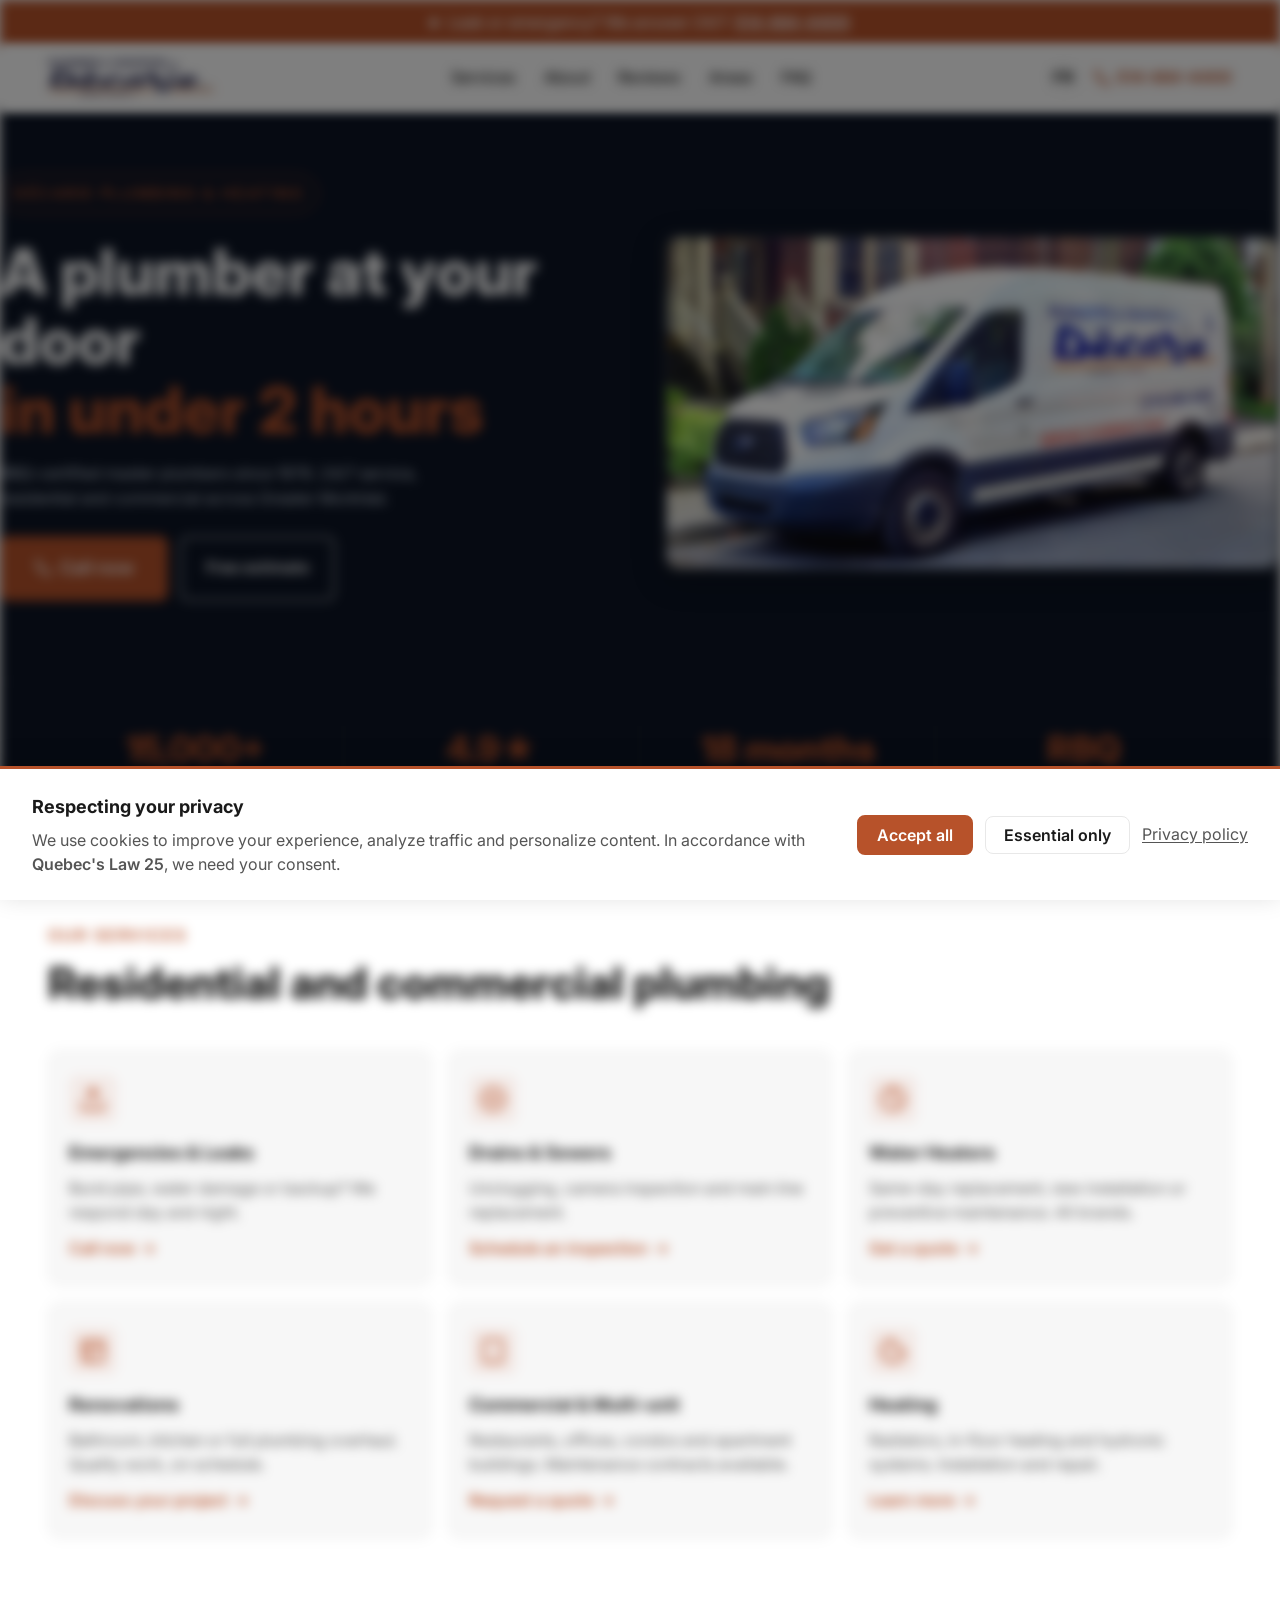
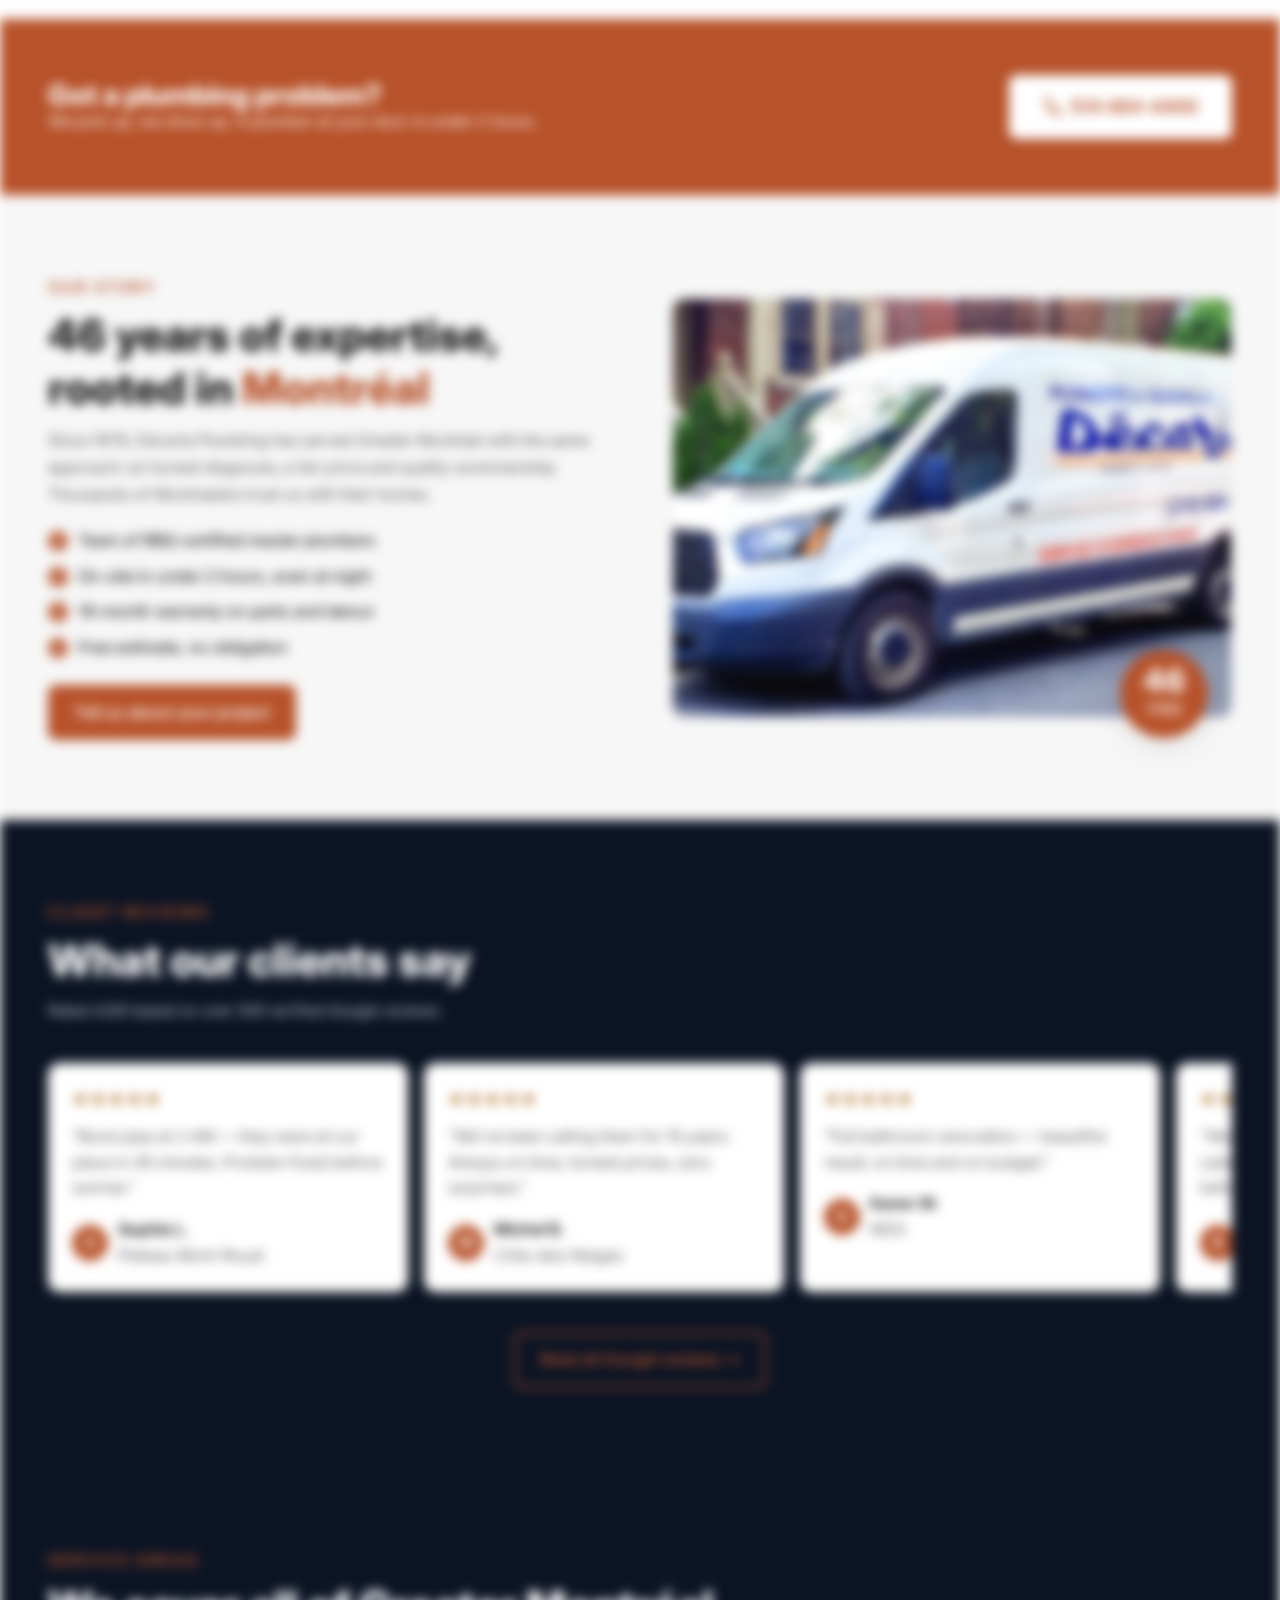
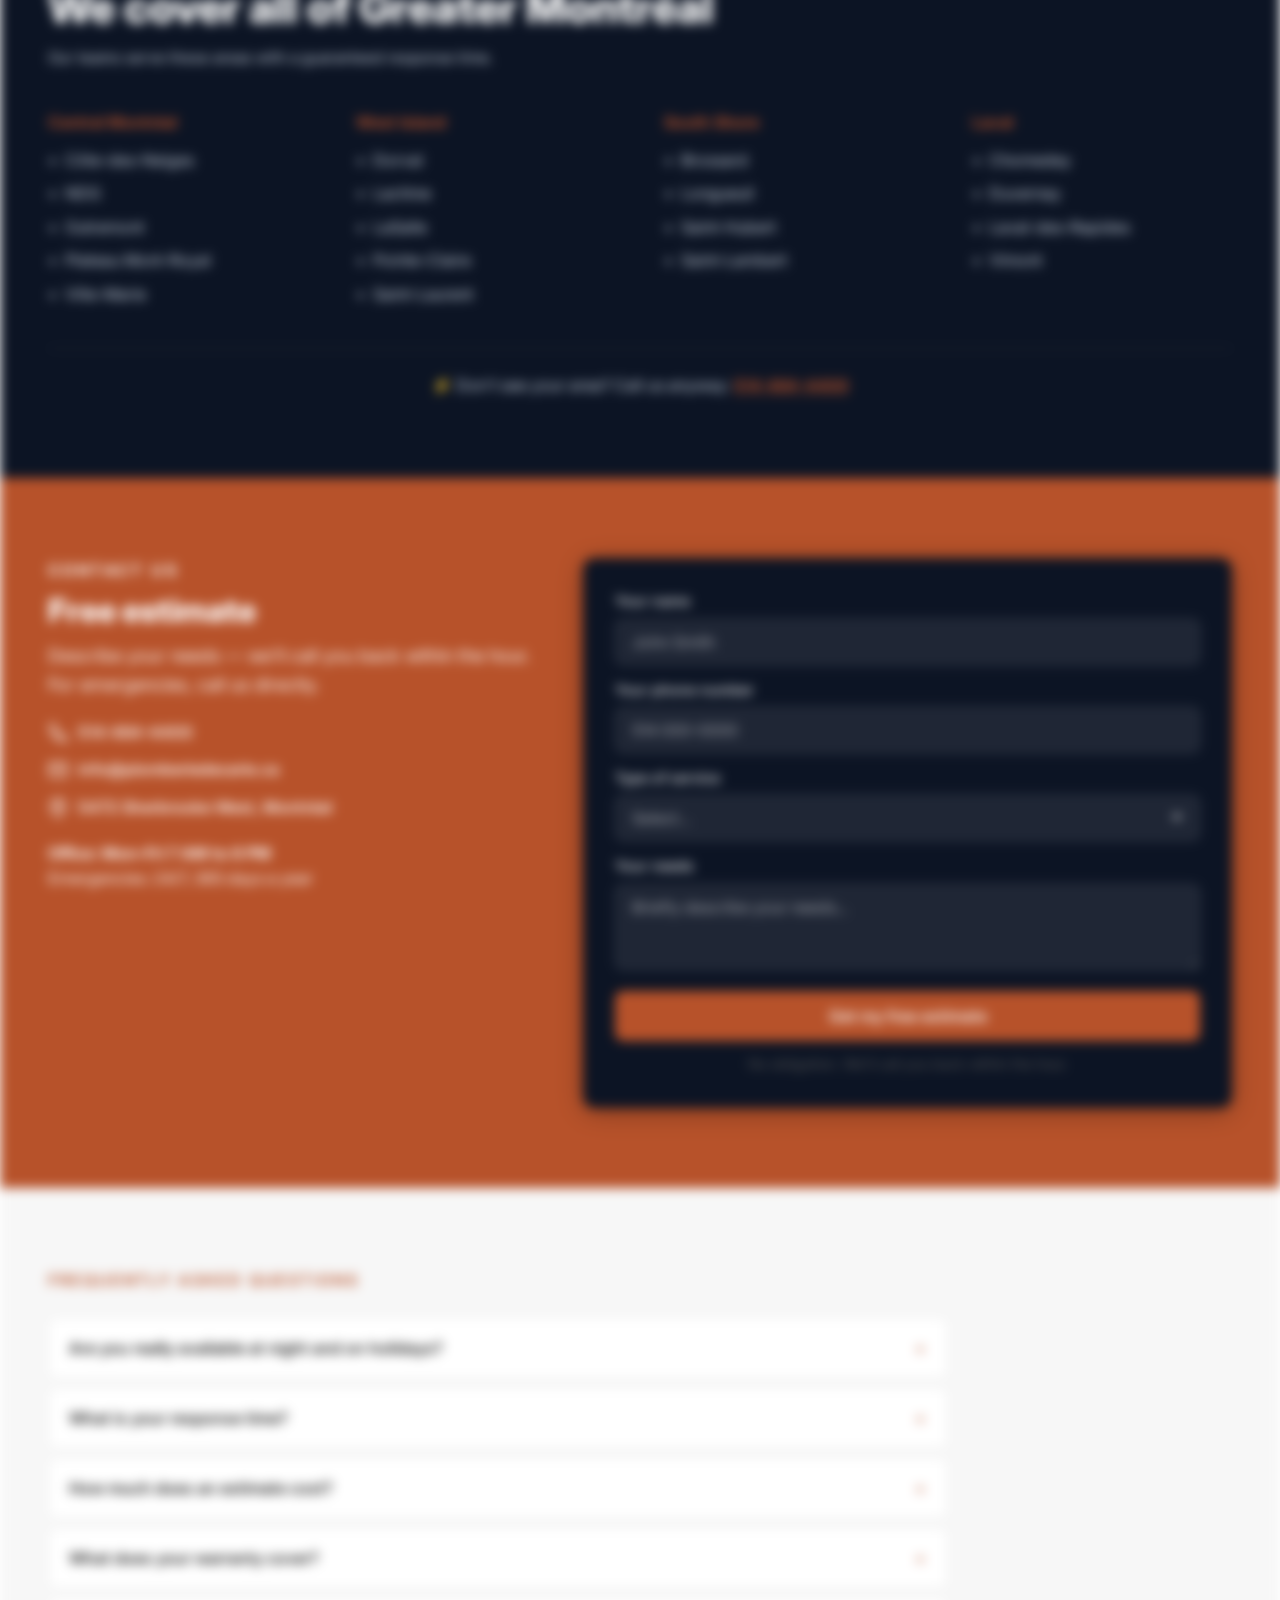
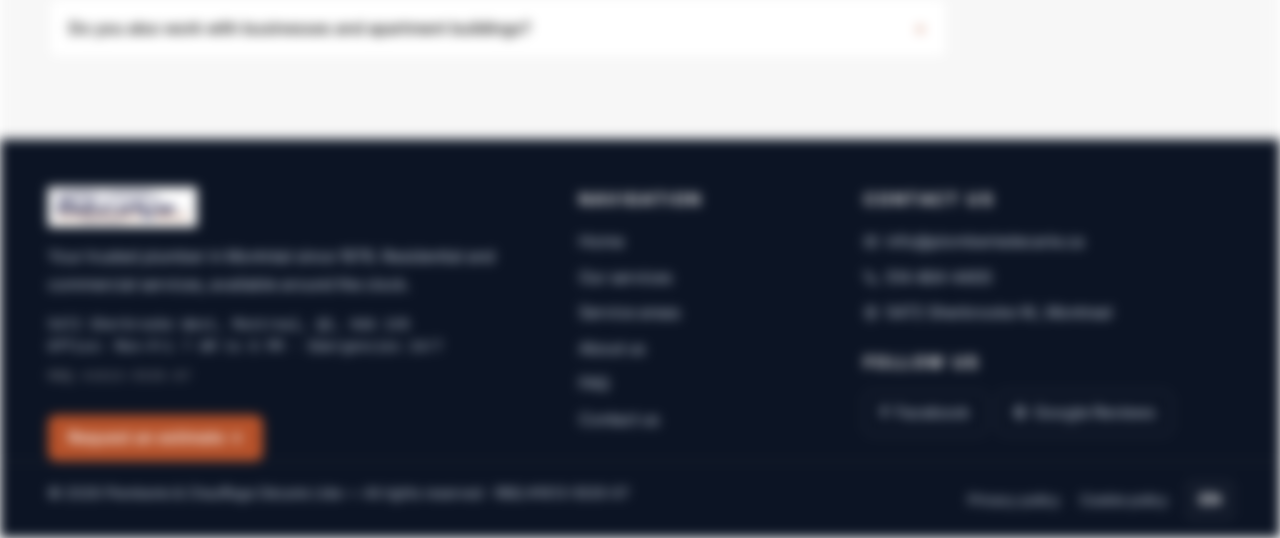
==== index-en.html @ 92efac82 "Initial commit — Plomberie Décarie landing page Co-Authored-By: Claude Opus 4.6 <noreply@anthropic.c" ====
<!DOCTYPE html>
<html lang="en">
<head>
  <meta charset="UTF-8">
  <meta name="viewport" content="width=device-width, initial-scale=1.0">
  <title>Décarie Plumbing & Heating | Montréal — 24/7</title>
  <meta name="description" content="Décarie Plumbing — RBQ-certified master plumbers in Montréal since 1978. 24/7 emergencies, on-site in under 2 hours. Residential and commercial. 514 484-4400.">
  <link rel="preconnect" href="https://fonts.googleapis.com">
  <link rel="preconnect" href="https://fonts.gstatic.com" crossorigin>
  <link href="https://fonts.googleapis.com/css2?family=Inter:wght@400;500;600;700;800&display=swap" rel="stylesheet">
  <link rel="stylesheet" href="styles.css">
</head>
<body>

  <!-- Urgency Bar -->
  <div class="urgency-bar">
    <div class="urgency-bar__inner">
      <span class="urgency-bar__pulse"></span>
      <p>Leak or emergency? We answer 24/7. <a href="tel:5144844400">514 484-4400</a></p>
    </div>
  </div>

  <!-- Navigation -->
  <nav class="nav" id="nav">
    <div class="container nav__inner">
      <a href="#" class="nav__logo">
        <img src="logo.png" alt="Décarie Plumbing & Heating" class="nav__logo-img">
      </a>
      <button class="nav__toggle" id="nav-toggle" aria-label="Open menu" aria-expanded="false">
        <span></span><span></span><span></span>
      </button>
      <ul class="nav__menu" id="nav-menu">
        <li><a href="#services">Services</a></li>
        <li><a href="#about">About</a></li>
        <li><a href="#reviews">Reviews</a></li>
        <li><a href="#areas">Areas</a></li>
        <li><a href="#faq">FAQ</a></li>
        <li class="nav__menu-lang"><a href="index.html">Français</a></li>
      </ul>
      <div class="nav__overlay" id="nav-overlay"></div>
      <div class="nav__actions">
        <a href="index.html" class="nav__lang-btn">FR</a>
        <a href="tel:5144844400" class="nav__phone">
          <svg aria-hidden="true" width="18" height="18" viewBox="0 0 24 24" fill="none" stroke="currentColor" stroke-width="2" stroke-linecap="round" stroke-linejoin="round"><path d="M22 16.92v3a2 2 0 0 1-2.18 2 19.79 19.79 0 0 1-8.63-3.07 19.5 19.5 0 0 1-6-6 19.79 19.79 0 0 1-3.07-8.67A2 2 0 0 1 4.11 2h3a2 2 0 0 1 2 1.72c.127.96.361 1.903.7 2.81a2 2 0 0 1-.45 2.11L8.09 9.91a16 16 0 0 0 6 6l1.27-1.27a2 2 0 0 1 2.11-.45c.907.339 1.85.573 2.81.7A2 2 0 0 1 22 16.92z"/></svg>
          <span>514 484-4400</span>
        </a>
      </div>
    </div>
  </nav>

  <main>

    <!-- Hero -->
    <header class="hero">
      <div class="container hero__inner">
        <div class="hero__content">
          <span class="hero__badge">Décarie Plumbing &amp; Heating</span>
          <h1 class="hero__title">
            A plumber at your door<br>
            <span class="hero__title-accent">in under 2&nbsp;hours</span>
          </h1>
          <p class="hero__text">RBQ-certified master plumbers since 1978. 24/7 service, residential and commercial across Greater Montréal.</p>
          <div class="hero__actions">
            <a href="tel:5144844400" class="btn btn--primary btn--lg">
              <svg aria-hidden="true" width="18" height="18" viewBox="0 0 24 24" fill="none" stroke="currentColor" stroke-width="2" stroke-linecap="round" stroke-linejoin="round"><path d="M22 16.92v3a2 2 0 0 1-2.18 2 19.79 19.79 0 0 1-8.63-3.07 19.5 19.5 0 0 1-6-6 19.79 19.79 0 0 1-3.07-8.67A2 2 0 0 1 4.11 2h3a2 2 0 0 1 2 1.72c.127.96.361 1.903.7 2.81a2 2 0 0 1-.45 2.11L8.09 9.91a16 16 0 0 0 6 6l1.27-1.27a2 2 0 0 1 2.11-.45c.907.339 1.85.573 2.81.7A2 2 0 0 1 22 16.92z"/></svg>
              Call now
            </a>
            <a href="#contact" class="btn btn--outline-dark">Free estimate</a>
          </div>
        </div>
        <div class="hero__truck">
          <img src="truck.jpg" alt="Décarie Plumbing truck" loading="eager">
        </div>
      </div>
    </header>

    <!-- Trust Bar -->
    <section class="trust-bar">
      <div class="container trust-bar__inner">
        <div class="trust-bar__item">
          <div>
            <strong>15,000+</strong>
            <span>Jobs completed</span>
          </div>
        </div>
        <div class="trust-bar__item">
          <div>
            <strong>4.9★</strong>
            <span>On Google (500+ reviews)</span>
          </div>
        </div>
        <div class="trust-bar__item">
          <div>
            <strong>18 months</strong>
            <span>Parts & labour warranty</span>
          </div>
        </div>
        <div class="trust-bar__item">
          <div>
            <strong>RBQ</strong>
            <span>Licence #1613-5535-07</span>
          </div>
        </div>
      </div>
    </section>

    <!-- Services -->
    <section class="services" id="services">
      <div class="container">
        <div class="section-header">
          <span class="section-label">Our services</span>
          <h2 class="section-title">Residential and commercial plumbing</h2>
        </div>
        <div class="services__grid">
          <article class="service-card">
            <div class="service-card__icon">
              <svg aria-hidden="true" width="28" height="28" viewBox="0 0 24 24" fill="none" stroke="currentColor" stroke-width="2" stroke-linecap="round" stroke-linejoin="round"><path d="M21 15v4a2 2 0 0 1-2 2H5a2 2 0 0 1-2-2v-4"/><polyline points="17 8 12 3 7 8"/><line x1="12" y1="3" x2="12" y2="15"/></svg>
            </div>
            <h3 class="service-card__title">Emergencies & Leaks</h3>
            <p class="service-card__text">Burst pipe, water damage or backup? We respond day and night.</p>
            <a href="tel:5144844400" class="service-card__link">Call now</a>
          </article>
          <article class="service-card">
            <div class="service-card__icon">
              <svg aria-hidden="true" width="28" height="28" viewBox="0 0 24 24" fill="none" stroke="currentColor" stroke-width="2" stroke-linecap="round" stroke-linejoin="round"><circle cx="12" cy="12" r="10"/><line x1="12" y1="8" x2="12" y2="16"/><line x1="8" y1="12" x2="16" y2="12"/></svg>
            </div>
            <h3 class="service-card__title">Drains & Sewers</h3>
            <p class="service-card__text">Unclogging, camera inspection and main line replacement.</p>
            <a href="#contact" class="service-card__link">Schedule an inspection</a>
          </article>
          <article class="service-card">
            <div class="service-card__icon">
              <svg aria-hidden="true" width="28" height="28" viewBox="0 0 24 24" fill="none" stroke="currentColor" stroke-width="2" stroke-linecap="round" stroke-linejoin="round"><path d="M12 2v10l4.24 4.24"/><circle cx="12" cy="12" r="10"/></svg>
            </div>
            <h3 class="service-card__title">Water Heaters</h3>
            <p class="service-card__text">Same-day replacement, new installation or preventive maintenance. All brands.</p>
            <a href="#contact" class="service-card__link">Get a quote</a>
          </article>
          <article class="service-card">
            <div class="service-card__icon">
              <svg aria-hidden="true" width="28" height="28" viewBox="0 0 24 24" fill="none" stroke="currentColor" stroke-width="2" stroke-linecap="round" stroke-linejoin="round"><rect x="3" y="3" width="18" height="18" rx="2" ry="2"/><line x1="3" y1="9" x2="21" y2="9"/><line x1="9" y1="21" x2="9" y2="9"/></svg>
            </div>
            <h3 class="service-card__title">Renovations</h3>
            <p class="service-card__text">Bathroom, kitchen or full plumbing overhaul. Quality work, on schedule.</p>
            <a href="#contact" class="service-card__link">Discuss your project</a>
          </article>
          <article class="service-card">
            <div class="service-card__icon">
              <svg aria-hidden="true" width="28" height="28" viewBox="0 0 24 24" fill="none" stroke="currentColor" stroke-width="2" stroke-linecap="round" stroke-linejoin="round"><rect x="4" y="2" width="16" height="20" rx="2" ry="2"/><line x1="12" y1="18" x2="12.01" y2="18"/></svg>
            </div>
            <h3 class="service-card__title">Commercial & Multi-unit</h3>
            <p class="service-card__text">Restaurants, offices, condos and apartment buildings. Maintenance contracts available.</p>
            <a href="#contact" class="service-card__link">Request a quote</a>
          </article>
          <article class="service-card">
            <div class="service-card__icon">
              <svg aria-hidden="true" width="28" height="28" viewBox="0 0 24 24" fill="none" stroke="currentColor" stroke-width="2" stroke-linecap="round" stroke-linejoin="round"><path d="M12 2a10 10 0 1 0 10 10 4 4 0 0 1-5-5 4 4 0 0 1-5-5"/><path d="M8.5 8.5v.01"/><path d="M16 15.5v.01"/><path d="M12 12v.01"/><path d="M11 17v.01"/><path d="M7 14v.01"/></svg>
            </div>
            <h3 class="service-card__title">Heating</h3>
            <p class="service-card__text">Radiators, in-floor heating and hydronic systems. Installation and repair.</p>
            <a href="#contact" class="service-card__link">Learn more</a>
          </article>
        </div>
      </div>
    </section>

    <!-- CTA Band -->
    <section class="cta-band">
      <div class="container cta-band__inner">
        <div class="cta-band__content">
          <h2 class="cta-band__title">Got a plumbing problem?</h2>
          <p class="cta-band__text">We pick up, we show up. A plumber at your door in under 2&nbsp;hours.</p>
        </div>
        <a href="tel:5144844400" class="btn btn--white btn--lg">
          <svg aria-hidden="true" width="20" height="20" viewBox="0 0 24 24" fill="none" stroke="currentColor" stroke-width="2" stroke-linecap="round" stroke-linejoin="round"><path d="M22 16.92v3a2 2 0 0 1-2.18 2 19.79 19.79 0 0 1-8.63-3.07 19.5 19.5 0 0 1-6-6 19.79 19.79 0 0 1-3.07-8.67A2 2 0 0 1 4.11 2h3a2 2 0 0 1 2 1.72c.127.96.361 1.903.7 2.81a2 2 0 0 1-.45 2.11L8.09 9.91a16 16 0 0 0 6 6l1.27-1.27a2 2 0 0 1 2.11-.45c.907.339 1.85.573 2.81.7A2 2 0 0 1 22 16.92z"/></svg>
          514 484-4400
        </a>
      </div>
    </section>

    <!-- About -->
    <section class="about" id="about">
      <div class="container about__inner">
        <div class="about__content">
          <span class="section-label">Our story</span>
          <h2 class="section-title about__title">46 years of expertise,<br>rooted in <span class="text-accent">Montréal</span></h2>
          <p>Since 1978, Décarie Plumbing has served Greater Montréal with the same approach: an honest diagnosis, a fair price and quality workmanship. Thousands of Montrealers trust us with their homes.</p>
          <ul class="about__list">
            <li>Team of RBQ-certified master plumbers</li>
            <li>On-site in under 2&nbsp;hours, even at night</li>
            <li>18-month warranty on parts and labour</li>
            <li>Free estimate, no obligation</li>
          </ul>
          <a href="#contact" class="btn btn--primary">Tell us about your project</a>
        </div>
        <div class="about__image">
          <img src="truck.jpg" alt="Décarie Plumbing team on the job" class="about__photo" loading="lazy">
          <div class="about__experience-badge">
            <span class="about__experience-number">46</span>
            <span class="about__experience-text">yrs</span>
          </div>
        </div>
      </div>
    </section>

    <!-- Testimonials -->
    <section class="testimonials" id="reviews">
      <div class="container">
        <div class="section-header">
          <span class="section-label">Client reviews</span>
          <h2 class="section-title">What our clients say</h2>
          <p class="section-subtitle">Rated 4.9/5 based on over 500 verified Google reviews.</p>
        </div>
        <div class="testimonials__track">
          <article class="testimonial-card">
            <div class="testimonial-card__stars" aria-label="5 stars">★★★★★</div>
            <p class="testimonial-card__text">"Burst pipe at 2 AM — they were at our place in 45 minutes. Problem fixed before sunrise."</p>
            <div class="testimonial-card__author">
              <div class="testimonial-card__avatar">S</div>
              <div>
                <strong>Sophie L.</strong>
                <span>Plateau Mont-Royal</span>
              </div>
            </div>
          </article>
          <article class="testimonial-card">
            <div class="testimonial-card__stars" aria-label="5 stars">★★★★★</div>
            <p class="testimonial-card__text">"We've been calling them for 15 years. Always on time, honest prices, zero surprises."</p>
            <div class="testimonial-card__author">
              <div class="testimonial-card__avatar">M</div>
              <div>
                <strong>Michel B.</strong>
                <span>Côte-des-Neiges</span>
              </div>
            </div>
          </article>
          <article class="testimonial-card">
            <div class="testimonial-card__stars" aria-label="5 stars">★★★★★</div>
            <p class="testimonial-card__text">"Full bathroom renovation — beautiful result, on time and on budget."</p>
            <div class="testimonial-card__author">
              <div class="testimonial-card__avatar">K</div>
              <div>
                <strong>Karen W.</strong>
                <span>NDG</span>
              </div>
            </div>
          </article>
          <article class="testimonial-card">
            <div class="testimonial-card__stars" aria-label="5 stars">★★★★★</div>
            <p class="testimonial-card__text">"Water heater replaced the same day I called. The technician even cleaned up before leaving."</p>
            <div class="testimonial-card__author">
              <div class="testimonial-card__avatar">R</div>
              <div>
                <strong>Robert T.</strong>
                <span>Outremont</span>
              </div>
            </div>
          </article>
        </div>
        <div class="testimonials__cta">
          <a href="https://g.page/r/decarie-plomberie/review" class="btn btn--outline-accent" target="_blank" rel="noopener">Read all Google reviews →</a>
        </div>
      </div>
    </section>

    <!-- Service Areas -->
    <section class="service-areas" id="areas">
      <div class="container">
        <div class="section-header">
          <span class="section-label">Service areas</span>
          <h2 class="section-title">We cover all of Greater Montréal</h2>
          <p class="section-subtitle">Our teams serve these areas with a guaranteed response time.</p>
        </div>
        <div class="service-areas__columns">
          <div class="service-areas__col">
            <h4 class="service-areas__col-title">Central Montréal</h4>
            <ul>
              <li>Côte-des-Neiges</li>
              <li>NDG</li>
              <li>Outremont</li>
              <li>Plateau Mont-Royal</li>
              <li>Ville-Marie</li>
            </ul>
          </div>
          <div class="service-areas__col">
            <h4 class="service-areas__col-title">West Island</h4>
            <ul>
              <li>Dorval</li>
              <li>Lachine</li>
              <li>LaSalle</li>
              <li>Pointe-Claire</li>
              <li>Saint-Laurent</li>
            </ul>
          </div>
          <div class="service-areas__col">
            <h4 class="service-areas__col-title">South Shore</h4>
            <ul>
              <li>Brossard</li>
              <li>Longueuil</li>
              <li>Saint-Hubert</li>
              <li>Saint-Lambert</li>
            </ul>
          </div>
          <div class="service-areas__col">
            <h4 class="service-areas__col-title">Laval</h4>
            <ul>
              <li>Chomedey</li>
              <li>Duvernay</li>
              <li>Laval-des-Rapides</li>
              <li>Vimont</li>
            </ul>
          </div>
        </div>
        <p class="service-areas__note">
          ⚡ Don't see your area? Call us anyway: <a href="tel:5144844400">514 484-4400</a>
        </p>
      </div>
    </section>

    <!-- Contact -->
    <section class="contact" id="contact">
      <div class="container contact__inner">
        <div class="contact__info">
          <span class="section-label">Contact us</span>
          <h2 class="section-title">Free estimate</h2>
          <p>Describe your needs — we'll call you back within the hour. For emergencies, call us directly.</p>
          <div class="contact__details">
            <a href="tel:5144844400" class="contact__detail">
              <svg aria-hidden="true" width="20" height="20" viewBox="0 0 24 24" fill="none" stroke="currentColor" stroke-width="2" stroke-linecap="round" stroke-linejoin="round"><path d="M22 16.92v3a2 2 0 0 1-2.18 2 19.79 19.79 0 0 1-8.63-3.07 19.5 19.5 0 0 1-6-6 19.79 19.79 0 0 1-3.07-8.67A2 2 0 0 1 4.11 2h3a2 2 0 0 1 2 1.72c.127.96.361 1.903.7 2.81a2 2 0 0 1-.45 2.11L8.09 9.91a16 16 0 0 0 6 6l1.27-1.27a2 2 0 0 1 2.11-.45c.907.339 1.85.573 2.81.7A2 2 0 0 1 22 16.92z"/></svg>
              <span>514 484-4400</span>
            </a>
            <a href="mailto:info@plomberiedecarie.ca" class="contact__detail">
              <svg aria-hidden="true" width="20" height="20" viewBox="0 0 24 24" fill="none" stroke="currentColor" stroke-width="2" stroke-linecap="round" stroke-linejoin="round"><path d="M4 4h16c1.1 0 2 .9 2 2v12c0 1.1-.9 2-2 2H4c-1.1 0-2-.9-2-2V6c0-1.1.9-2 2-2z"/><polyline points="22,6 12,13 2,6"/></svg>
              <span>info@plomberiedecarie.ca</span>
            </a>
            <div class="contact__detail">
              <svg aria-hidden="true" width="20" height="20" viewBox="0 0 24 24" fill="none" stroke="currentColor" stroke-width="2" stroke-linecap="round" stroke-linejoin="round"><path d="M21 10c0 7-9 13-9 13s-9-6-9-13a9 9 0 0 1 18 0z"/><circle cx="12" cy="10" r="3"/></svg>
              <span>5472 Sherbrooke West, Montréal</span>
            </div>
          </div>
          <div class="contact__hours">
            <strong>Office: Mon–Fri 7 AM to 6 PM</strong>
            <span>Emergencies: 24/7, 365 days a year</span>
          </div>
        </div>
        <form class="contact__form" id="contact-form" action="https://formspree.io/f/YOUR_FORM_ID" method="POST">
          <div class="form-group">
            <label for="name" class="form-label">Your name</label>
            <input type="text" id="name" name="name" required placeholder="John Smith">
          </div>
          <div class="form-group">
            <label for="phone" class="form-label">Your phone number</label>
            <input type="tel" id="phone" name="phone" required placeholder="514 000-0000">
          </div>
          <div class="form-group">
            <label for="service-type" class="form-label">Type of service</label>
            <select id="service-type" name="service-type" required>
              <option value="">Select…</option>
              <option value="urgence">Emergency / Leak</option>
              <option value="drain">Drains & Sewers</option>
              <option value="chauffe-eau">Water heater</option>
              <option value="renovation">Renovation</option>
              <option value="commercial">Commercial</option>
              <option value="chauffage">Heating</option>
              <option value="autre">Other</option>
            </select>
          </div>
          <div class="form-group">
            <label for="message" class="form-label">Your needs</label>
            <textarea id="message" name="message" rows="3" placeholder="Briefly describe your needs..."></textarea>
          </div>
          <button type="submit" class="btn btn--primary btn--full">Get my free estimate</button>
          <p class="form-note">No obligation. We'll call you back within the hour.</p>
        </form>
      </div>
    </section>

    <!-- FAQ -->
    <section class="faq" id="faq">
      <div class="container">
        <span class="section-label">Frequently asked questions</span>
        <div class="faq__list">
          <div class="faq__item">
            <button class="faq__q" aria-expanded="false" aria-controls="faq-1">
              <span>Are you really available at night and on holidays?</span>
              <span class="faq__icon" aria-hidden="true">+</span>
            </button>
            <div class="faq__a" id="faq-1" role="region">
              <p>Yes. An on-call plumber answers at <a href="tel:5144844400">514 484-4400</a> at all times — 24/7, including Christmas and New Year's Day.</p>
            </div>
          </div>
          <div class="faq__item">
            <button class="faq__q" aria-expanded="false" aria-controls="faq-2">
              <span>What is your response time?</span>
              <span class="faq__icon" aria-hidden="true">+</span>
            </button>
            <div class="faq__a" id="faq-2" role="region">
              <p>Under 2&nbsp;hours on average across Greater Montréal. In emergencies, our nearest teams are dispatched immediately.</p>
            </div>
          </div>
          <div class="faq__item">
            <button class="faq__q" aria-expanded="false" aria-controls="faq-3">
              <span>How much does an estimate cost?</span>
              <span class="faq__icon" aria-hidden="true">+</span>
            </button>
            <div class="faq__a" id="faq-3" role="region">
              <p>Nothing at all. Our estimates are free and come with no obligation, for both residential and commercial projects.</p>
            </div>
          </div>
          <div class="faq__item">
            <button class="faq__q" aria-expanded="false" aria-controls="faq-4">
              <span>What does your warranty cover?</span>
              <span class="faq__icon" aria-hidden="true">+</span>
            </button>
            <div class="faq__a" id="faq-4" role="region">
              <p>All our work is covered by an 18-month warranty on parts and labour. If an issue comes up, we come back and fix it at no charge.</p>
            </div>
          </div>
          <div class="faq__item">
            <button class="faq__q" aria-expanded="false" aria-controls="faq-5">
              <span>Do you also work with businesses and apartment buildings?</span>
              <span class="faq__icon" aria-hidden="true">+</span>
            </button>
            <div class="faq__a" id="faq-5" role="region">
              <p>Absolutely. Restaurants, offices, condos, apartment buildings — we also offer preventive maintenance contracts.</p>
            </div>
          </div>
        </div>
      </div>
    </section>

  </main>

  <!-- Footer -->
  <footer class="footer">
    <div class="container footer__inner">
      <div class="footer__brand">
        <img src="logo.png" alt="Décarie Plumbing" class="footer__logo-img">
        <p>Your trusted plumber in Montréal since 1978. Residential and commercial services, available around the clock.</p>
        <div class="footer__addr">
          5472 Sherbrooke West, Montreal, QC, H4A 1V9<br>
          Office: Mon–Fri 7 AM to 6 PM · Emergencies 24/7
        </div>
        <span class="footer__rbq">RBQ #1613-5535-07</span>
        <a href="#contact" class="btn btn--primary btn--sm footer__cta">Request an estimate →</a>
      </div>
      <div class="footer__links">
        <h4>Navigation</h4>
        <ul>
          <li><a href="#">Home</a></li>
          <li><a href="#services">Our services</a></li>
          <li><a href="#areas">Service areas</a></li>
          <li><a href="#about">About us</a></li>
          <li><a href="#faq">FAQ</a></li>
          <li><a href="#contact">Contact us</a></li>
        </ul>
      </div>
      <div class="footer__links footer__contact-col">
        <h4>Contact us</h4>
        <ul>
          <li>
            <svg aria-hidden="true" width="14" height="14" viewBox="0 0 16 16" fill="none"><path d="M2 3h12v10H2z" stroke="currentColor" stroke-width="1.2"/><path d="M2 3l6 6 6-6" stroke="currentColor" stroke-width="1.2"/></svg>
            <a href="mailto:info@plomberiedecarie.ca">info@plomberiedecarie.ca</a>
          </li>
          <li>
            <svg aria-hidden="true" width="14" height="14" viewBox="0 0 16 16" fill="none"><path d="M3 2h3l1.5 4-2 1.5a9 9 0 004 4L11 9.5l4 1.5v3a1 1 0 01-1 1C5.4 15 1 10.6 1 3a1 1 0 011-1z" stroke="currentColor" stroke-width="1.2"/></svg>
            <a href="tel:5144844400">514 484-4400</a>
          </li>
          <li>
            <svg aria-hidden="true" width="14" height="14" viewBox="0 0 16 16" fill="none"><circle cx="8" cy="7" r="3" stroke="currentColor" stroke-width="1.2"/><path d="M8 1C4.7 1 2 3.7 2 7c0 4.5 6 9 6 9s6-4.5 6-9c0-3.3-2.7-6-6-6z" stroke="currentColor" stroke-width="1.2"/></svg>
            <span>5472 Sherbrooke W., Montreal</span>
          </li>
        </ul>
        <h4 class="footer__follow-title">Follow us</h4>
        <div class="footer__social">
          <a href="https://facebook.com" target="_blank" rel="noopener" class="footer__soc-btn">
            <span>f</span> Facebook
          </a>
          <a href="https://google.com/maps" target="_blank" rel="noopener" class="footer__soc-btn">
            <span>G</span> Google Reviews
          </a>
        </div>
      </div>
    </div>
    <div class="footer__bottom">
      <div class="container">
        <p>&copy; 2026 Plomberie &amp; Chauffage Décarie Ltée — All rights reserved · RBQ #1613-5535-07</p>
        <div class="footer__legal">
          <a href="#">Privacy policy</a>
          <a href="#">Cookie policy</a>
          <span class="footer__lang-btn">EN</span>
        </div>
      </div>
    </div>
  </footer>

  <!-- Mobile Floating CTA -->
  <div class="mobile-cta" id="mobile-cta">
    <a href="tel:5144844400" class="btn btn--primary btn--full">
      <svg aria-hidden="true" width="18" height="18" viewBox="0 0 24 24" fill="none" stroke="currentColor" stroke-width="2" stroke-linecap="round" stroke-linejoin="round"><path d="M22 16.92v3a2 2 0 0 1-2.18 2 19.79 19.79 0 0 1-8.63-3.07 19.5 19.5 0 0 1-6-6 19.79 19.79 0 0 1-3.07-8.67A2 2 0 0 1 4.11 2h3a2 2 0 0 1 2 1.72c.127.96.361 1.903.7 2.81a2 2 0 0 1-.45 2.11L8.09 9.91a16 16 0 0 0 6 6l1.27-1.27a2 2 0 0 1 2.11-.45c.907.339 1.85.573 2.81.7A2 2 0 0 1 22 16.92z"/></svg>
      Call — 514 484-4400
    </a>
  </div>

  <!-- Law 25 — Cookie Consent -->
  <div class="consent-overlay" id="consent-overlay"></div>
  <div class="consent-banner" id="consent-banner">
    <div class="consent-banner__inner">
      <div class="consent-banner__text">
        <strong>Respecting your privacy</strong>
        <p>We use cookies to improve your experience, analyze traffic and personalize content. In accordance with <em>Quebec's Law 25</em>, we need your consent.</p>
      </div>
      <div class="consent-banner__actions">
        <button class="btn btn--primary btn--sm" id="consent-accept">Accept all</button>
        <button class="btn btn--outline btn--sm" id="consent-essential">Essential only</button>
        <a href="#" class="consent-banner__link">Privacy policy</a>
      </div>
    </div>
  </div>

  <script src="script.js"></script>
</body>
</html>
---- styles.css ----
/* ═══════════════════════════════════════════════════
   DÉCARIE PLOMBERIE — LIGHT MODE v2
   Mobile-first • 16px base • WCAG AA
   ═══════════════════════════════════════════════════ */

/* ── RESET ────────────────────────────────────────── */
*, *::before, *::after { margin: 0; padding: 0; box-sizing: border-box; }

:root {
  --bg: #FFFFFF;
  --bg-alt: #F7F7F7;
  --bg-dark: #0C1424;
  --bg-card: #FFFFFF;

  --text: #1A1A1A;
  --text-secondary: #555555;
  --text-on-dark: #FFFFFF;
  --text-muted-dark: #CBD5E1;

  --accent: #B7522A;
  --accent-hover: #9A4422;
  --accent-light: rgba(183, 82, 42, 0.08);
  --accent-glow: rgba(183, 82, 42, 0.25);

  --border: #E8E8E8;
  --border-dark: rgba(255,255,255,0.1);

  --radius: 8px;
  --radius-lg: 12px;

  --font: 'Inter', -apple-system, BlinkMacSystemFont, sans-serif;

  --shadow-sm: 0 1px 3px rgba(0,0,0,0.06);
  --shadow-md: 0 4px 16px rgba(0,0,0,0.08);
  --shadow-lg: 0 8px 32px rgba(0,0,0,0.1);
}

html { font-size: 16px; scroll-behavior: smooth; -webkit-text-size-adjust: 100%; }

body {
  font-family: var(--font);
  font-size: 1rem;
  line-height: 1.6;
  color: var(--text);
  background: var(--bg);
  -webkit-font-smoothing: antialiased;
}

img { max-width: 100%; height: auto; display: block; }
a { color: inherit; text-decoration: none; }
ul { list-style: none; }
button { cursor: pointer; border: none; background: none; font-family: inherit; }

/* ── CONTAINER ────────────────────────────────────── */
.container { width: 100%; max-width: 1400px; margin: 0 auto; padding: 0 1.25rem; }

/* ── TYPOGRAPHY ───────────────────────────────────── */
.section-label {
  display: block;
  font-size: 1rem;
  font-weight: 600;
  text-transform: uppercase;
  letter-spacing: 0.12em;
  color: var(--accent);
  margin-bottom: 0.5rem;
}

.section-title {
  font-size: 1.75rem;
  font-weight: 800;
  line-height: 1.2;
  margin-bottom: 0.75rem;
  color: var(--text);
}

.section-subtitle {
  font-size: 0.9375rem;
  color: var(--text-secondary);
  max-width: 540px;
}

.section-header { margin-bottom: 2.5rem; }
.section-header.--center { text-align: center; }
.section-header .section-subtitle { margin-top: 0.25rem; }

.text-accent { color: var(--accent); }

/* ── BUTTONS ──────────────────────────────────────── */
.btn {
  display: inline-flex;
  align-items: center;
  justify-content: center;
  gap: 0.5rem;
  font-family: var(--font);
  font-size: 1rem;
  font-weight: 600;
  padding: 0.8125rem 1.5rem;
  border-radius: var(--radius);
  border: 2px solid transparent;
  cursor: pointer;
  transition: all 0.2s ease;
  white-space: nowrap;
}

.btn--primary {
  background: var(--accent);
  color: #FFFFFF;
  border-color: var(--accent);
}
.btn--primary:hover {
  background: var(--accent-hover);
  border-color: var(--accent-hover);
  transform: translateY(-1px);
  box-shadow: 0 4px 12px var(--accent-glow);
}

.btn--outline-dark {
  background: transparent;
  color: var(--text-on-dark);
  border-color: rgba(255,255,255,0.6);
}
.btn--outline-dark:hover {
  background: rgba(255,255,255,0.1);
  border-color: rgba(255,255,255,0.85);
}

.btn--outline-accent {
  background: transparent;
  color: var(--accent);
  border-color: var(--accent);
}
.btn--outline-accent:hover {
  background: var(--accent-light);
}

.btn--white {
  background: #FFFFFF;
  color: var(--accent);
  border-color: #FFFFFF;
  font-weight: 700;
}
.btn--white:hover {
  background: #F0F0F0;
  transform: translateY(-1px);
}

.btn--sm { padding: 0.5rem 1.125rem; font-size: 1rem; }
.btn--lg { padding: 1rem 2rem; font-size: 1.125rem; }
.btn--full { width: 100%; }

/* ── URGENCY BAR ──────────────────────────────────── */
.urgency-bar {
  background: var(--accent);
  color: #FFFFFF;
  padding: 0.625rem 1rem;
  font-size: 1rem;
  font-weight: 500;
}

.urgency-bar__inner {
  max-width: 1200px;
  margin: 0 auto;
  display: flex;
  align-items: center;
  justify-content: center;
  gap: 0.625rem;
}

.urgency-bar__pulse {
  width: 8px;
  height: 8px;
  background: #FFFFFF;
  border-radius: 50%;
  animation: pulse 2s ease-in-out infinite;
  flex-shrink: 0;
}

@keyframes pulse {
  0%, 100% { opacity: 1; transform: scale(1); }
  50% { opacity: 0.5; transform: scale(1.3); }
}

.urgency-bar p { margin: 0; text-align: center; }
.urgency-bar a { font-weight: 700; text-decoration: underline; text-underline-offset: 2px; }
.urgency-bar a:hover { opacity: 0.85; }

/* ── NAVIGATION ───────────────────────────────────── */
.nav {
  position: sticky;
  top: 0;
  z-index: 100;
  background: var(--bg);
  border-bottom: none;
  padding: 0.75rem 0;
  transition: box-shadow 0.3s ease;
}

.nav--scrolled { box-shadow: var(--shadow-sm); }

.nav__inner {
  display: flex;
  align-items: center;
  justify-content: space-between;
}

.nav__actions {
  display: flex;
  align-items: center;
  gap: 0.75rem;
  order: 1;
}

.nav__toggle { order: 2; }

.nav__phone {
  display: inline-flex;
  align-items: center;
  gap: 0.375rem;
  font-size: 1rem;
  font-weight: 700;
  color: var(--accent);
  transition: opacity 0.2s;
}
.nav__phone span { display: none; }
.nav__phone:hover { opacity: 0.8; }

.nav__logo {
  display: flex;
  align-items: center;
  gap: 0.5rem;
}

.nav__logo-img {
  height: 40px;
  width: auto;
}

.nav__toggle {
  display: flex;
  flex-direction: column;
  gap: 5px;
  padding: 4px;
  z-index: 101;
}

.nav__toggle span {
  display: block;
  width: 22px;
  height: 2px;
  background: var(--text);
  border-radius: 2px;
  transition: all 0.3s ease;
}

.nav__toggle.active span:nth-child(1) { transform: rotate(45deg) translate(5px, 5px); }
.nav__toggle.active span:nth-child(2) { opacity: 0; }
.nav__toggle.active span:nth-child(3) { transform: rotate(-45deg) translate(5px, -5px); }

.nav__menu {
  position: fixed;
  top: 0;
  right: -100%;
  width: 80%;
  max-width: 320px;
  height: 100vh;
  height: 100dvh;
  background: var(--bg);
  padding: 5rem 1.5rem 2rem;
  display: flex;
  flex-direction: column;
  gap: 1.25rem;
  transition: right 0.3s ease;
  box-shadow: var(--shadow-lg);
  z-index: 100;
}

.nav__menu.active { right: 0; }

.nav__menu a {
  font-size: 1.125rem;
  font-weight: 500;
  color: var(--text);
  transition: color 0.2s;
}
.nav__menu a:hover { color: var(--accent); }

.nav__lang-btn {
  display: inline-flex;
  align-items: center;
  justify-content: center;
  width: 34px;
  height: 34px;
  border: 1.5px solid var(--border);
  border-radius: 50%;
  font-size: 1rem;
  font-weight: 700;
  letter-spacing: 0.04em;
  color: var(--text);
  transition: border-color 0.2s, color 0.2s;
}
.nav__lang-btn:hover { border-color: var(--accent); color: var(--accent); }

.nav__overlay {
  position: fixed;
  inset: 0;
  background: rgba(0,0,0,0.4);
  z-index: 99;
  opacity: 0;
  visibility: hidden;
  transition: opacity 0.3s, visibility 0.3s;
  pointer-events: none;
}
.nav__overlay.active { opacity: 1; visibility: visible; pointer-events: auto; }

.nav__menu-lang { display: block; margin-top: auto; }
.nav__menu-lang a { color: var(--text-secondary); font-size: 1rem; }

/* ── HERO ─────────────────────────────────────────── */
.hero {
  background: var(--bg-dark);
  color: var(--text-on-dark);
  overflow: hidden;
}

.hero__inner { padding: 2.5rem 0 2rem; }

.hero__badge {
  display: inline-block;
  font-size: 1rem;
  font-weight: 600;
  text-transform: uppercase;
  letter-spacing: 0.1em;
  color: var(--accent);
  border: 1px solid var(--accent);
  padding: 0.375rem 0.75rem;
  border-radius: 100px;
  margin-bottom: 1.5rem;
}

.hero__title {
  font-size: 2.5rem;
  font-weight: 800;
  line-height: 1.08;
  margin-bottom: 1rem;
}

.hero__title-accent {
  color: var(--accent);
  display: block;
}

.hero__text {
  font-size: 1rem;
  color: var(--text-muted-dark);
  max-width: 440px;
  margin-bottom: 1.5rem;
  line-height: 1.6;
}

.hero__actions {
  display: flex;
  flex-direction: column;
  gap: 0.75rem;
  margin-bottom: 2rem;
}

/* Hero truck image box */
.hero__truck {
  display: none;
}

.hero__truck img {
  width: 100%;
  height: 100%;
  object-fit: cover;
  border-radius: var(--radius-lg);
}

/* Hero stats */
.hero__stats {
  background: rgba(255,255,255,0.04);
  border-top: 1px solid var(--border-dark);
  padding: 1.25rem 0;
}

.hero__stats-inner {
  display: grid;
  grid-template-columns: repeat(2, 1fr);
  gap: 1rem;
  text-align: center;
}

.hero__stat-number {
  display: block;
  font-size: 1.5rem;
  font-weight: 800;
  color: var(--accent);
  line-height: 1.2;
}

.hero__stat-label {
  font-size: 1rem;
  color: var(--text-muted-dark);
  margin-top: 0.125rem;
}

/* ── TRUST BAR ────────────────────────────────────── */
.trust-bar {
  background: var(--bg-dark);
  padding: 2.5rem 0;
  color: var(--text-on-dark);
  border-top: 1px solid rgba(255,255,255,0.06);
}

.trust-bar__inner {
  display: grid;
  grid-template-columns: 1fr 1fr;
  gap: 2rem 1.5rem;
}

.trust-bar__item {
  display: flex;
  flex-direction: column;
  align-items: center;
  text-align: center;
  gap: 0;
}

.trust-bar__icon {
  display: none;
}

.trust-bar__item strong {
  display: block;
  font-size: 1.75rem;
  font-weight: 800;
  line-height: 1.1;
  color: var(--accent);
  margin-bottom: 0.25rem;
}

.trust-bar__item div span {
  display: block;
  font-size: 1rem;
  color: var(--text-muted-dark);
  line-height: 1.4;
  letter-spacing: 0.02em;
}

/* ── SERVICES ─────────────────────────────────────── */
.services {
  padding: 3.5rem 0;
  background: var(--bg);
}

.services__grid {
  display: grid;
  grid-template-columns: 1fr;
  gap: 1rem;
}

.service-card {
  background: var(--bg-alt);
  border-radius: var(--radius-lg);
  padding: 1.5rem 1.25rem;
  transition: transform 0.2s ease, box-shadow 0.2s ease;
  border: 1px solid var(--border);
}

.service-card:hover {
  transform: translateY(-2px);
  box-shadow: var(--shadow-md);
}

.service-card__icon {
  width: 48px;
  height: 48px;
  display: flex;
  align-items: center;
  justify-content: center;
  background: var(--accent-light);
  border-radius: var(--radius);
  color: var(--accent);
  margin-bottom: 1rem;
}

.service-card__title {
  font-size: 1.125rem;
  font-weight: 700;
  margin-bottom: 0.5rem;
}

.service-card__text {
  font-size: 1rem;
  color: var(--text-secondary);
  line-height: 1.5;
  margin-bottom: 0.75rem;
}

.service-card__link {
  font-size: 1rem;
  font-weight: 600;
  color: var(--accent);
  display: inline-flex;
  align-items: center;
  gap: 0.25rem;
}
.service-card__link::after { content: ' →'; margin-left: 0.125rem; }
.service-card__link:hover { text-decoration: underline; }

/* ── TOOLS BANNER ────────────────────────────────── */
.tools-banner {
  background: var(--bg-dark);
  padding: 2rem 0;
  text-align: center;
}

.tools-banner img {
  width: 100%;
  max-width: 900px;
  height: auto;
  margin: 0 auto;
  display: block;
}

@media (min-width: 1024px) {
  .tools-banner {
    padding: 3rem 0;
  }
}

/* ── FAQ PIPE DECOR ──────────────────────────────── */
.faq__inner {
  display: flex;
  gap: 2rem;
  align-items: flex-start;
}

.faq__content {
  flex: 1;
  min-width: 0;
}

.faq__decor-pipe {
  display: none;
}

@media (min-width: 1024px) {
  .faq__decor-pipe {
    display: block;
    flex-shrink: 0;
    width: 320px;
    align-self: center;
  }

  .faq__decor-pipe img {
    width: 100%;
    height: auto;
  }
}

@media (min-width: 1280px) {
  .faq__decor-pipe {
    width: 400px;
  }
}

/* ── CTA BAND ─────────────────────────────────────── */
.cta-band {
  background: var(--accent);
  padding: 2.5rem 0;
}

.cta-band__inner {
  display: flex;
  flex-direction: column;
  align-items: center;
  text-align: center;
  gap: 1.5rem;
}

.cta-band__title {
  font-size: 1.75rem;
  font-weight: 800;
  color: #FFFFFF;
  line-height: 1.2;
}

.cta-band__text {
  font-size: 1rem;
  color: #FFFFFF;
  margin-top: -0.25rem;
}

/* ── ABOUT ────────────────────────────────────────── */
.about {
  padding: 3.5rem 0;
  background: var(--bg-alt);
}

.about__inner {
  display: flex;
  flex-direction: column;
  gap: 2.5rem;
}

.about__title { color: var(--text); }

.about__content p {
  color: var(--text-secondary);
  margin-bottom: 1.25rem;
  line-height: 1.7;
}

.about__list {
  display: flex;
  flex-direction: column;
  gap: 0.625rem;
  margin-bottom: 1.5rem;
}

.about__list li {
  display: flex;
  align-items: center;
  gap: 0.625rem;
  font-size: 1rem;
  font-weight: 500;
}

.about__list li::before {
  content: '';
  width: 20px;
  height: 20px;
  background: var(--accent);
  border-radius: 50%;
  flex-shrink: 0;
  background-image: url("data:image/svg+xml,%3Csvg xmlns='http://www.w3.org/2000/svg' width='12' height='12' viewBox='0 0 24 24' fill='none' stroke='white' stroke-width='3' stroke-linecap='round' stroke-linejoin='round'%3E%3Cpolyline points='20 6 9 17 4 12'/%3E%3C/svg%3E");
  background-repeat: no-repeat;
  background-position: center;
  background-size: 12px;
}

.about__image { position: relative; }

.about__photo {
  width: 100%;
  aspect-ratio: 4/3;
  object-fit: cover;
  border-radius: var(--radius-lg);
  border: 1px solid var(--border);
}

.about__photo--placeholder {
  overflow: hidden;
  background: var(--bg-dark);
  display: flex;
  align-items: center;
  justify-content: center;
}

.about__placeholder-label {
  color: var(--text-muted-dark);
  font-size: 0.875rem;
  text-transform: uppercase;
  letter-spacing: 0.15em;
  opacity: 0.5;
}

.about__experience-badge {
  position: absolute;
  bottom: -1rem;
  right: 1rem;
  width: 72px;
  height: 72px;
  background: var(--accent);
  border-radius: 50%;
  display: flex;
  flex-direction: column;
  align-items: center;
  justify-content: center;
  box-shadow: var(--shadow-lg);
}

.about__experience-number {
  font-size: 1.75rem;
  font-weight: 800;
  color: #FFFFFF;
  line-height: 1;
}

.about__experience-text {
  font-size: 1rem;
  font-weight: 700;
  color: rgba(255,255,255,0.9);
  text-transform: uppercase;
  letter-spacing: 0.05em;
}

/* ── TESTIMONIALS ─────────────────────────────────── */
.testimonials {
  padding: 3.5rem 0;
  background: var(--bg-dark);
  color: var(--text-on-dark);
}

.testimonials__track {
  display: flex;
  gap: 1rem;
  overflow-x: auto;
  scroll-snap-type: x mandatory;
  -webkit-overflow-scrolling: touch;
  padding-bottom: 1rem;
  scrollbar-width: none;
}
.testimonials__track::-webkit-scrollbar { display: none; }

.testimonial-card {
  background: #FFFFFF;
  border-radius: var(--radius-lg);
  padding: 1.5rem;
  border: none;
  box-shadow: 0 2px 12px rgba(0,0,0,0.15);
  min-width: 280px;
  max-width: 320px;
  flex-shrink: 0;
  scroll-snap-align: start;
}

.testimonial-card__stars {
  color: #A15800;
  font-size: 1rem;
  margin-bottom: 0.75rem;
  letter-spacing: 1px;
}

.testimonial-card__text {
  font-size: 1rem;
  line-height: 1.6;
  color: var(--text-secondary);
  margin-bottom: 1rem;
}

.testimonial-card__author {
  display: flex;
  align-items: center;
  gap: 0.625rem;
}

.testimonial-card__avatar {
  width: 36px;
  height: 36px;
  background: var(--accent);
  color: #FFFFFF;
  border-radius: 50%;
  display: flex;
  align-items: center;
  justify-content: center;
  font-weight: 700;
  font-size: 1rem;
}

.testimonial-card__author strong {
  display: block;
  font-size: 1rem;
}

.testimonial-card__author span {
  font-size: 1rem;
  color: var(--text-secondary);
}

.testimonials .section-title { color: var(--text-on-dark); }
.testimonials .section-subtitle { color: var(--text-muted-dark); }

.testimonial-card__text { color: var(--text-secondary); }
.testimonial-card__author strong { color: var(--text); }
.testimonial-card__author span { color: var(--text-secondary); }

.testimonials__cta {
  text-align: center;
  margin-top: 1.5rem;
}

/* ── WHY CHOOSE ───────────────────────────────────── */
.why-choose {
  padding: 3.5rem 0;
  background: var(--bg);
  border-top: 1px solid var(--border);
}

.why-choose__grid {
  display: grid;
  grid-template-columns: 1fr;
  gap: 1rem;
}

.why-choose__card {
  background: var(--bg-card);
  border-radius: var(--radius-lg);
  padding: 1.5rem 1.25rem;
  border: 1px solid var(--border);
  transition: box-shadow 0.2s;
}

.why-choose__card:hover { box-shadow: var(--shadow-md); }

.why-choose__icon {
  width: 52px;
  height: 52px;
  display: flex;
  align-items: center;
  justify-content: center;
  background: var(--accent-light);
  border-radius: var(--radius);
  color: var(--accent);
  margin-bottom: 1rem;
}

.why-choose__card h3 {
  font-size: 1.125rem;
  font-weight: 700;
  margin-bottom: 0.5rem;
}

.why-choose__card p {
  font-size: 1rem;
  color: var(--text-secondary);
  line-height: 1.5;
}

/* ── SERVICE AREAS ────────────────────────────────── */
.service-areas {
  padding: 3.5rem 0;
  background: var(--bg-dark);
  color: var(--text-on-dark);
}

.service-areas .section-title { color: var(--text-on-dark); }
.service-areas .section-subtitle { color: var(--text-muted-dark); max-width: 600px; }

.service-areas__columns {
  display: grid;
  grid-template-columns: 1fr;
  gap: 2rem 3rem;
  margin-bottom: 2.5rem;
}

@media (min-width: 480px) {
  .service-areas__columns { grid-template-columns: 1fr 1fr; }
}

.service-areas__col-title {
  font-size: 1rem;
  font-weight: 700;
  color: var(--accent);
  margin-bottom: 0.75rem;
}

.service-areas__col ul {
  display: flex;
  flex-direction: column;
  gap: 0.5rem;
}

.service-areas__col li {
  font-size: 1rem;
  color: var(--text-muted-dark);
  display: flex;
  align-items: center;
  gap: 0.5rem;
}

.service-areas__col li::before {
  content: '•';
  color: var(--text-muted-dark);
}

.service-areas__note {
  text-align: center;
  font-size: 1rem;
  color: var(--text-muted-dark);
  padding-top: 1.5rem;
  border-top: 1px solid var(--border-dark);
}

.service-areas__note a {
  color: var(--accent);
  font-weight: 700;
  text-decoration: underline;
  text-underline-offset: 2px;
}

/* ── CONTACT ──────────────────────────────────────── */
.contact {
  padding: 3.5rem 0;
  background: var(--accent);
  color: #FFFFFF;
}
.contact .section-label { color: #FFFFFF; font-weight: 700; letter-spacing: 0.15em; }
.contact .section-title { color: #FFFFFF; font-size: 2rem; }
.contact .contact__info > p { color: #FFFFFF; font-size: 1.125rem; line-height: 1.6; }

.contact__inner {
  display: flex;
  flex-direction: column;
  gap: 2rem;
}

.contact__info > p {
  color: #FFFFFF;
  margin-bottom: 1.25rem;
  font-size: 1rem;
}

.contact__details {
  display: flex;
  flex-direction: column;
  gap: 0.75rem;
  margin-bottom: 1.25rem;
}

.contact__detail {
  display: flex;
  align-items: center;
  gap: 0.625rem;
  font-size: 1rem;
  font-weight: 600;
  color: #FFFFFF;
}

.contact__detail svg {
  color: #FFFFFF;
  flex-shrink: 0;
}

.contact__hours {
  font-size: 1rem;
  color: #FFFFFF;
}
.contact__hours strong {
  display: block;
  color: #FFFFFF;
  font-size: 1rem;
}

.contact__form {
  background: var(--bg-dark);
  border-radius: var(--radius-lg);
  padding: 1.5rem;
  border: none;
  box-shadow: 0 4px 24px rgba(0,0,0,0.3);
}

.contact__form .form-group input,
.contact__form .form-group select,
.contact__form .form-group textarea {
  background: rgba(255,255,255,0.08);
  border: 1px solid rgba(255,255,255,0.15);
  color: #FFFFFF;
}
.contact__form .form-group input::placeholder,
.contact__form .form-group textarea::placeholder { color: rgba(255,255,255,0.6); }
.contact__form .form-group input:focus,
.contact__form .form-group select:focus,
.contact__form .form-group textarea:focus {
  border-color: var(--accent);
  background: rgba(255,255,255,0.12);
  box-shadow: 0 0 0 3px var(--accent-glow);
}
.contact__form .form-group select {
  color: rgba(255,255,255,0.6);
  background-image: url("data:image/svg+xml,%3Csvg xmlns='http://www.w3.org/2000/svg' width='12' height='12' viewBox='0 0 12 12'%3E%3Cpath fill='%23FFFFFF' d='M6 8L1 3h10z'/%3E%3C/svg%3E");
  background-repeat: no-repeat;
  background-position: right 1rem center;
}
.contact__form .form-group select option {
  background: var(--bg-dark);
  color: #FFFFFF;
}
.contact__form .btn--primary { background: var(--accent); color: #FFFFFF; }

.form-group { margin-bottom: 0.875rem; }

.form-group input,
.form-group select,
.form-group textarea {
  width: 100%;
  padding: 0.75rem 1rem;
  font-family: var(--font);
  font-size: 1rem;
  color: var(--text);
  background: var(--bg);
  border: 1px solid var(--border);
  border-radius: var(--radius);
  transition: border-color 0.2s;
}

.form-group input:focus,
.form-group select:focus,
.form-group textarea:focus {
  outline: none;
  border-color: var(--accent);
  box-shadow: 0 0 0 3px var(--accent-light);
  background: var(--bg);
}

.form-group input::placeholder,
.form-group textarea::placeholder { color: #767676; }

.form-group select {
  appearance: none;
  background-image: url("data:image/svg+xml,%3Csvg xmlns='http://www.w3.org/2000/svg' width='12' height='12' viewBox='0 0 12 12'%3E%3Cpath fill='%23999' d='M6 8L1 3h10z'/%3E%3C/svg%3E");
  background-repeat: no-repeat;
  background-position: right 1rem center;
  padding-right: 2.5rem;
}

.form-label {
  display: block;
  font-size: 0.875rem;
  font-weight: 600;
  color: rgba(255,255,255,0.85);
  margin-bottom: 0.375rem;
}

.form-note {
  text-align: center;
  font-size: 0.875rem;
  color: var(--text-secondary);
  margin-top: 0.75rem;
}

/* ── FAQ ──────────────────────────────────────────── */
.faq {
  padding: 3.5rem 0;
  background: var(--bg-alt);
}

.faq .section-label { margin-bottom: 1.5rem; }

.faq__list {
  max-width: 900px;
  display: flex;
  flex-direction: column;
  gap: 0.5rem;
}

.faq__item {
  background: var(--bg);
  border-radius: var(--radius);
  border: 1px solid var(--border);
  overflow: hidden;
}

.faq__q {
  width: 100%;
  display: flex;
  justify-content: space-between;
  align-items: center;
  padding: 1.125rem 1.25rem;
  font-size: 1rem;
  font-weight: 600;
  color: var(--text);
  background: none;
  border: none;
  cursor: pointer;
  text-align: left;
  gap: 1rem;
  font-family: var(--font);
}

.faq__q:hover { color: var(--accent); }

.faq__icon {
  font-size: 1.25rem;
  font-weight: 300;
  color: var(--accent);
  flex-shrink: 0;
  transition: transform 0.2s;
}

.faq__item.is-open .faq__icon { transform: rotate(45deg); }

.faq__a {
  max-height: 0;
  overflow: hidden;
  transition: max-height 0.3s ease;
}

.faq__item.is-open .faq__a { max-height: 200px; }

.faq__a p {
  padding: 0 1.25rem 1.125rem;
  color: var(--text-secondary);
  font-size: 1rem;
  line-height: 1.6;
}

/* ── FOOTER ───────────────────────────────────────── */
.footer {
  background: var(--bg-dark);
  color: var(--text-on-dark);
  padding-top: 3rem;
}

.footer__inner {
  display: grid;
  grid-template-columns: 1fr;
  gap: 2.5rem;
  padding-bottom: 2.5rem;
}

.footer__logo-img {
  height: 40px;
  width: auto;
  margin-bottom: 1rem;
  background: #fff;
  padding: 4px 8px;
  display: block;
}

.footer__brand p {
  color: var(--text-muted-dark);
  font-size: 1rem;
  line-height: 1.7;
  margin-bottom: 1rem;
}

.footer__brand p strong { color: var(--text-on-dark); }

.footer__addr {
  font-size: 0.875rem;
  color: var(--text-muted-dark);
  line-height: 1.6;
  font-family: 'Courier New', monospace;
  margin-bottom: 0.5rem;
}

.footer__rbq {
  display: block;
  font-size: 0.8125rem;
  color: rgba(255,255,255,0.55);
  font-family: 'Courier New', monospace;
  letter-spacing: 0.05em;
  margin-bottom: 1.25rem;
}

.footer__cta { margin-top: 0.5rem; }

.footer__links h4 {
  font-size: 1rem;
  font-weight: 700;
  text-transform: uppercase;
  letter-spacing: 0.15em;
  margin-bottom: 1rem;
}

.footer__links ul { display: flex; flex-direction: column; gap: 0.625rem; }

.footer__links a {
  font-size: 1rem;
  color: var(--text-muted-dark);
  transition: color 0.2s;
}
.footer__links a:hover { color: var(--accent); }

.footer__links li:not(:has(a)) {
  color: var(--text-muted-dark);
  font-size: 1rem;
}

.footer__contact-col li {
  display: flex;
  align-items: center;
  gap: 0.5rem;
}

.footer__contact-col svg { flex-shrink: 0; color: var(--text-muted-dark); }

.footer__follow-title {
  font-size: 1rem;
  font-weight: 700;
  text-transform: uppercase;
  letter-spacing: 0.15em;
  margin-top: 1.5rem;
  margin-bottom: 0.75rem;
}

.footer__social {
  display: flex;
  gap: 0.625rem;
}

.footer__soc-btn {
  display: inline-flex;
  align-items: center;
  gap: 0.5rem;
  font-size: 1rem;
  color: var(--text-on-dark);
  border: 1px solid rgba(255,255,255,0.2);
  border-radius: var(--radius);
  padding: 0.5rem 1rem;
  transition: all 0.2s;
}

.footer__soc-btn:hover {
  border-color: rgba(255,255,255,0.4);
  background: rgba(255,255,255,0.05);
}

.footer__soc-btn span:first-child {
  font-weight: 700;
  font-size: 1rem;
}

.footer__bottom {
  border-top: 1px solid var(--border-dark);
  padding: 1.25rem 0;
}

.footer__bottom .container {
  display: flex;
  flex-direction: column;
  gap: 0.75rem;
  text-align: center;
}

.footer__bottom p {
  font-size: 0.875rem;
  color: var(--text-muted-dark);
}

.footer__legal {
  display: flex;
  gap: 1.25rem;
  justify-content: center;
  align-items: center;
}

.footer__legal a {
  font-size: 0.875rem;
  color: var(--text-muted-dark);
  transition: color 0.2s;
}
.footer__legal a:hover { color: var(--accent); }

.footer__lang-btn {
  font-size: 1rem;
  font-weight: 700;
  color: var(--text-on-dark);
  border: 1px solid rgba(255,255,255,0.3);
  border-radius: 4px;
  padding: 0.25rem 0.625rem;
  cursor: pointer;
}

/* ── MOBILE FLOATING CTA ─────────────────────────── */
.mobile-cta {
  position: fixed;
  bottom: 0;
  left: 0;
  width: 100%;
  z-index: 90;
  padding: 0.75rem 1rem;
  background: linear-gradient(to top, var(--bg) 60%, transparent);
  transform: translateY(100%);
  transition: transform 0.3s ease;
}
.mobile-cta.is-visible { transform: translateY(0); }

/* ── SCROLL REVEAL ────────────────────────────────── */
.reveal {
  opacity: 0;
  transform: translateY(20px);
  transition: opacity 0.5s ease, transform 0.5s ease;
}
.reveal.is-visible { opacity: 1; transform: translateY(0); }

/* ═══════════════════════════════════════════════════
   TABLET (≥ 640px)
   ═══════════════════════════════════════════════════ */
@media (min-width: 640px) {
  .container { padding: 0 3rem; }

  .service-areas__columns { grid-template-columns: repeat(4, 1fr); }

  .hero__actions { flex-direction: row; }
  .hero__stats-inner { grid-template-columns: repeat(4, 1fr); }

  .trust-bar__inner { grid-template-columns: repeat(4, 1fr); gap: 0; }
  .trust-bar__item {
    padding: 0.5rem 1.5rem;
    border-right: 1px solid rgba(255,255,255,0.1);
  }
  .trust-bar__item:last-child { border-right: none; }
  .trust-bar__item strong { font-size: 2.25rem; }

  .services__grid { grid-template-columns: repeat(2, 1fr); }

  .testimonial-card { min-width: 300px; max-width: 340px; }

  .why-choose__grid { grid-template-columns: repeat(2, 1fr); }

  .footer__inner { grid-template-columns: 1.5fr 1fr 1fr; }

  .mobile-cta { display: none; }
}

/* ═══════════════════════════════════════════════════
   DESKTOP (≥ 1024px)
   ═══════════════════════════════════════════════════ */
@media (min-width: 1024px) {
  .section-title { font-size: 2.5rem; }
  .services, .about, .testimonials, .why-choose, .service-areas, .contact, .faq {
    padding: 5rem 0;
  }

  .nav__toggle { display: none; }
  .nav__phone span { display: inline; }

  .nav__actions { order: 0; }
  .nav__toggle { order: 0; }

  .nav__menu {
    position: static;
    width: auto;
    max-width: none;
    height: auto;
    background: transparent;
    padding: 0;
    flex-direction: row;
    align-items: center;
    justify-content: center;
    flex: 1;
    gap: 1.75rem;
    box-shadow: none;
  }

  .nav__menu a { font-size: 1rem; }
  .nav__menu-lang { display: none; }

  .hero__inner {
    display: grid;
    grid-template-columns: 1fr 1fr;
    align-items: center;
    gap: 3rem;
    padding: 4rem 0 3rem;
  }

  .hero__title { font-size: 3.5rem; }

  .hero__truck {
    display: block;
    border-radius: var(--radius-lg);
    overflow: hidden;
    border: 3px solid rgba(255,255,255,0.12);
    box-shadow: 0 8px 32px rgba(0,0,0,0.3);
  }

  .services__grid { grid-template-columns: repeat(3, 1fr); }

  .cta-band { padding: 3.5rem 0; }
  .cta-band__inner {
    flex-direction: row;
    justify-content: space-between;
    text-align: left;
  }

  .about__inner {
    flex-direction: row;
    align-items: center;
    gap: 4rem;
  }
  .about__content { flex: 1; }
  .about__image { flex: 1; }

  .about__experience-badge {
    width: 88px;
    height: 88px;
    bottom: -1.25rem;
    right: 1.5rem;
  }
  .about__experience-number { font-size: 2rem; }

  .testimonial-card { min-width: 280px; max-width: 360px; }

  .why-choose__grid { grid-template-columns: repeat(4, 1fr); }

  .contact__inner {
    flex-direction: row;
    align-items: flex-start;
    gap: 3rem;
  }
  .contact__info { flex: 1; }
  .contact__form { flex: 1.2; padding: 2rem; }

  .footer__inner { grid-template-columns: 2fr 1fr 1.5fr; }

  .footer__bottom .container {
    flex-direction: row;
    justify-content: space-between;
    text-align: left;
  }
}

/* ═══════════════════════════════════════════════════
   LARGE DESKTOP (≥ 1280px)
   ═══════════════════════════════════════════════════ */
@media (min-width: 1280px) {
  .hero__title { font-size: 4rem; }
  .section-title { font-size: 2.75rem; }
}

/* ── LOI 25 — COOKIE CONSENT ────────────────────── */
body.consent-pending > *:not(.consent-overlay):not(.consent-banner) {
  filter: blur(6px);
  pointer-events: none;
  user-select: none;
}

.consent-overlay {
  display: none;
  position: fixed;
  inset: 0;
  background: rgba(0,0,0,0.5);
  z-index: 9998;
}
body.consent-pending .consent-overlay { display: block; }

.consent-banner {
  display: none;
  position: fixed;
  bottom: 0;
  left: 0;
  right: 0;
  z-index: 9999;
  background: #FFFFFF;
  box-shadow: 0 -4px 24px rgba(0,0,0,0.15);
  border-top: 3px solid var(--accent);
}
body.consent-pending .consent-banner { display: block; }

.consent-banner__inner {
  max-width: 1400px;
  margin: 0 auto;
  padding: 1.5rem 1.25rem;
  display: flex;
  flex-direction: column;
  gap: 1.25rem;
}

.consent-banner__text strong {
  display: block;
  font-size: 1.125rem;
  font-weight: 700;
  margin-bottom: 0.375rem;
  color: var(--text);
}

.consent-banner__text p {
  font-size: 1rem;
  color: var(--text-secondary);
  line-height: 1.5;
}

.consent-banner__text em {
  font-style: normal;
  font-weight: 600;
}

.consent-banner__actions {
  display: flex;
  flex-wrap: wrap;
  align-items: center;
  gap: 0.75rem;
}

.consent-banner__link {
  font-size: 1rem;
  color: var(--text-secondary);
  text-decoration: underline;
  text-underline-offset: 2px;
}
.consent-banner__link:hover { color: var(--accent); }

.btn--outline {
  background: transparent;
  border: 1.5px solid var(--border);
  color: var(--text);
  cursor: pointer;
  font-family: var(--font);
  font-weight: 600;
  border-radius: var(--radius);
  transition: border-color 0.2s, color 0.2s;
}
.btn--outline:hover { border-color: var(--accent); color: var(--accent); }

@media (min-width: 640px) {
  .consent-banner__inner {
    flex-direction: row;
    align-items: center;
    padding: 1.5rem 2rem;
  }
  .consent-banner__text { flex: 1; }
  .consent-banner__actions { flex-shrink: 0; }
}


/* ── ACCESSIBILITY ────────────────────────────────── */
@media (prefers-reduced-motion: reduce) {
  *, *::before, *::after {
    animation-duration: 0.01ms !important;
    transition-duration: 0.01ms !important;
    scroll-behavior: auto !important;
  }
  .reveal { opacity: 1; transform: none; }
}

:focus-visible {
  outline: 2px solid var(--accent);
  outline-offset: 2px;
}
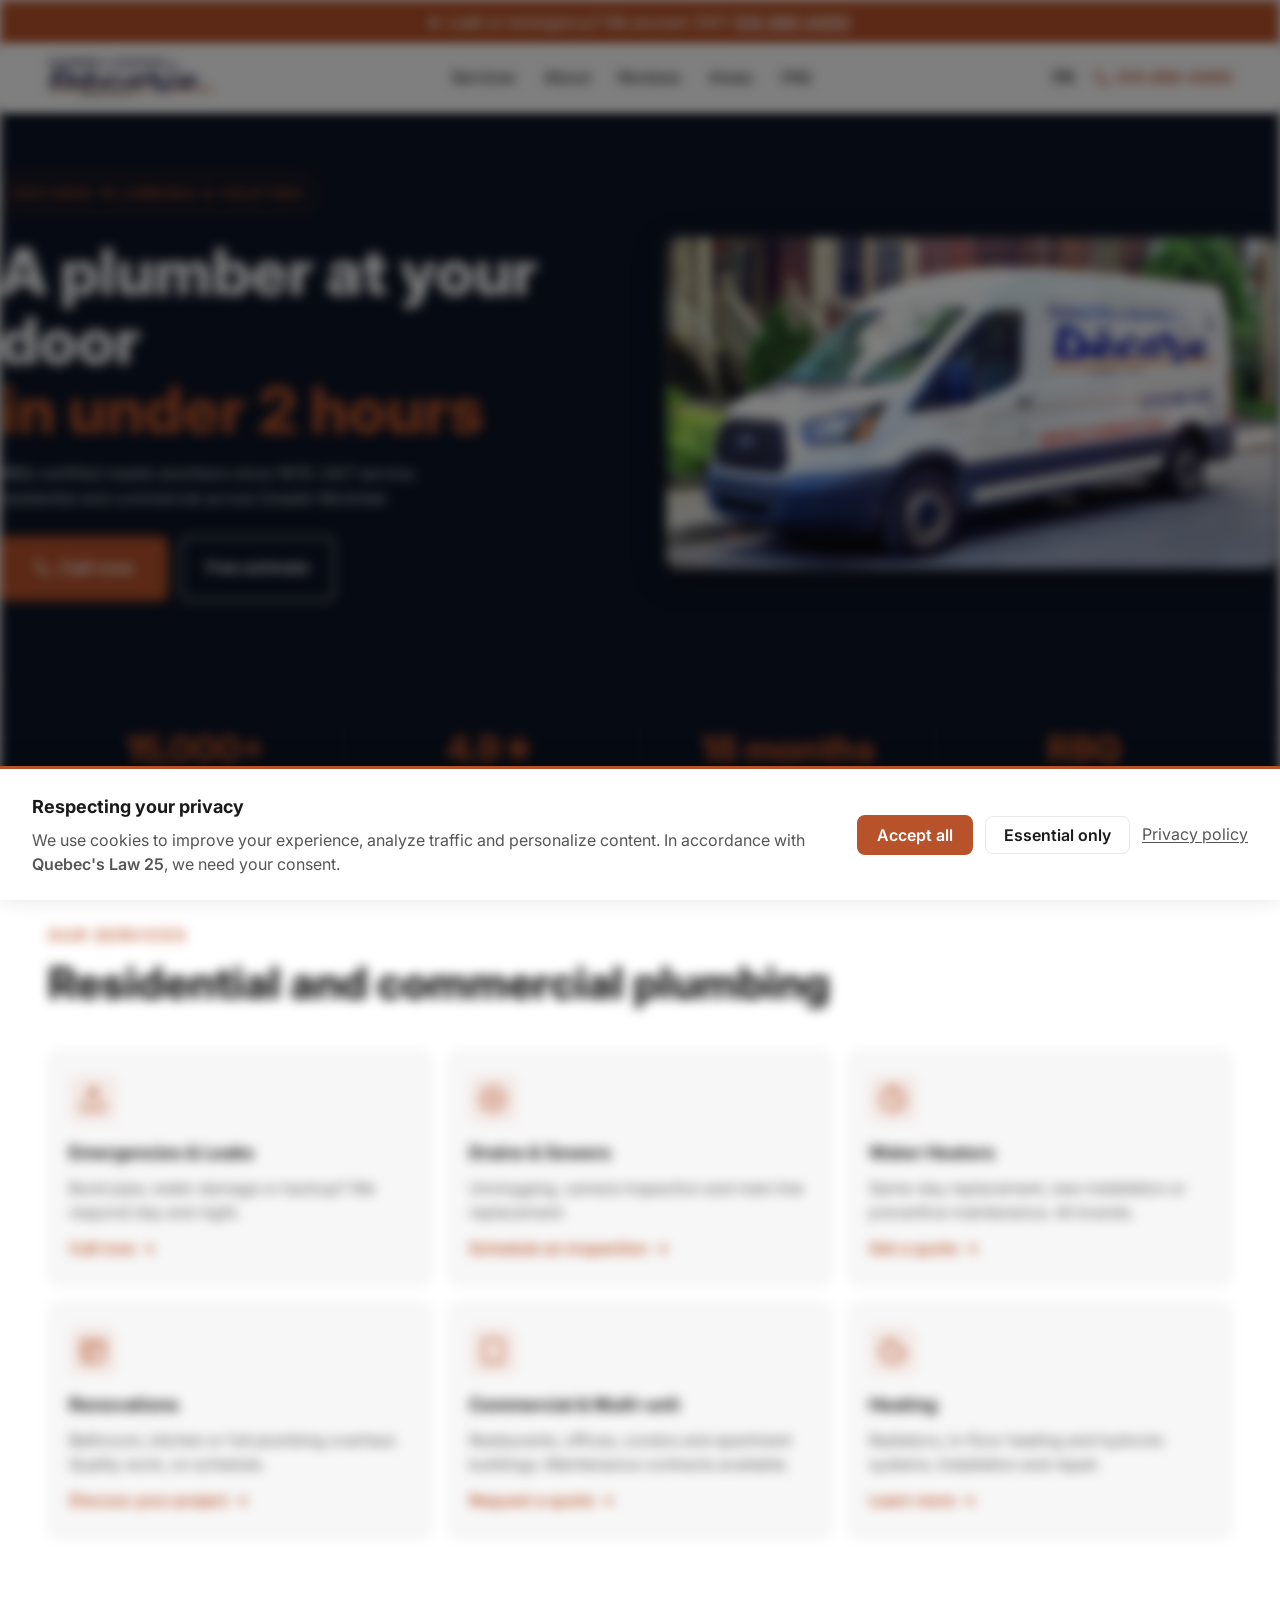
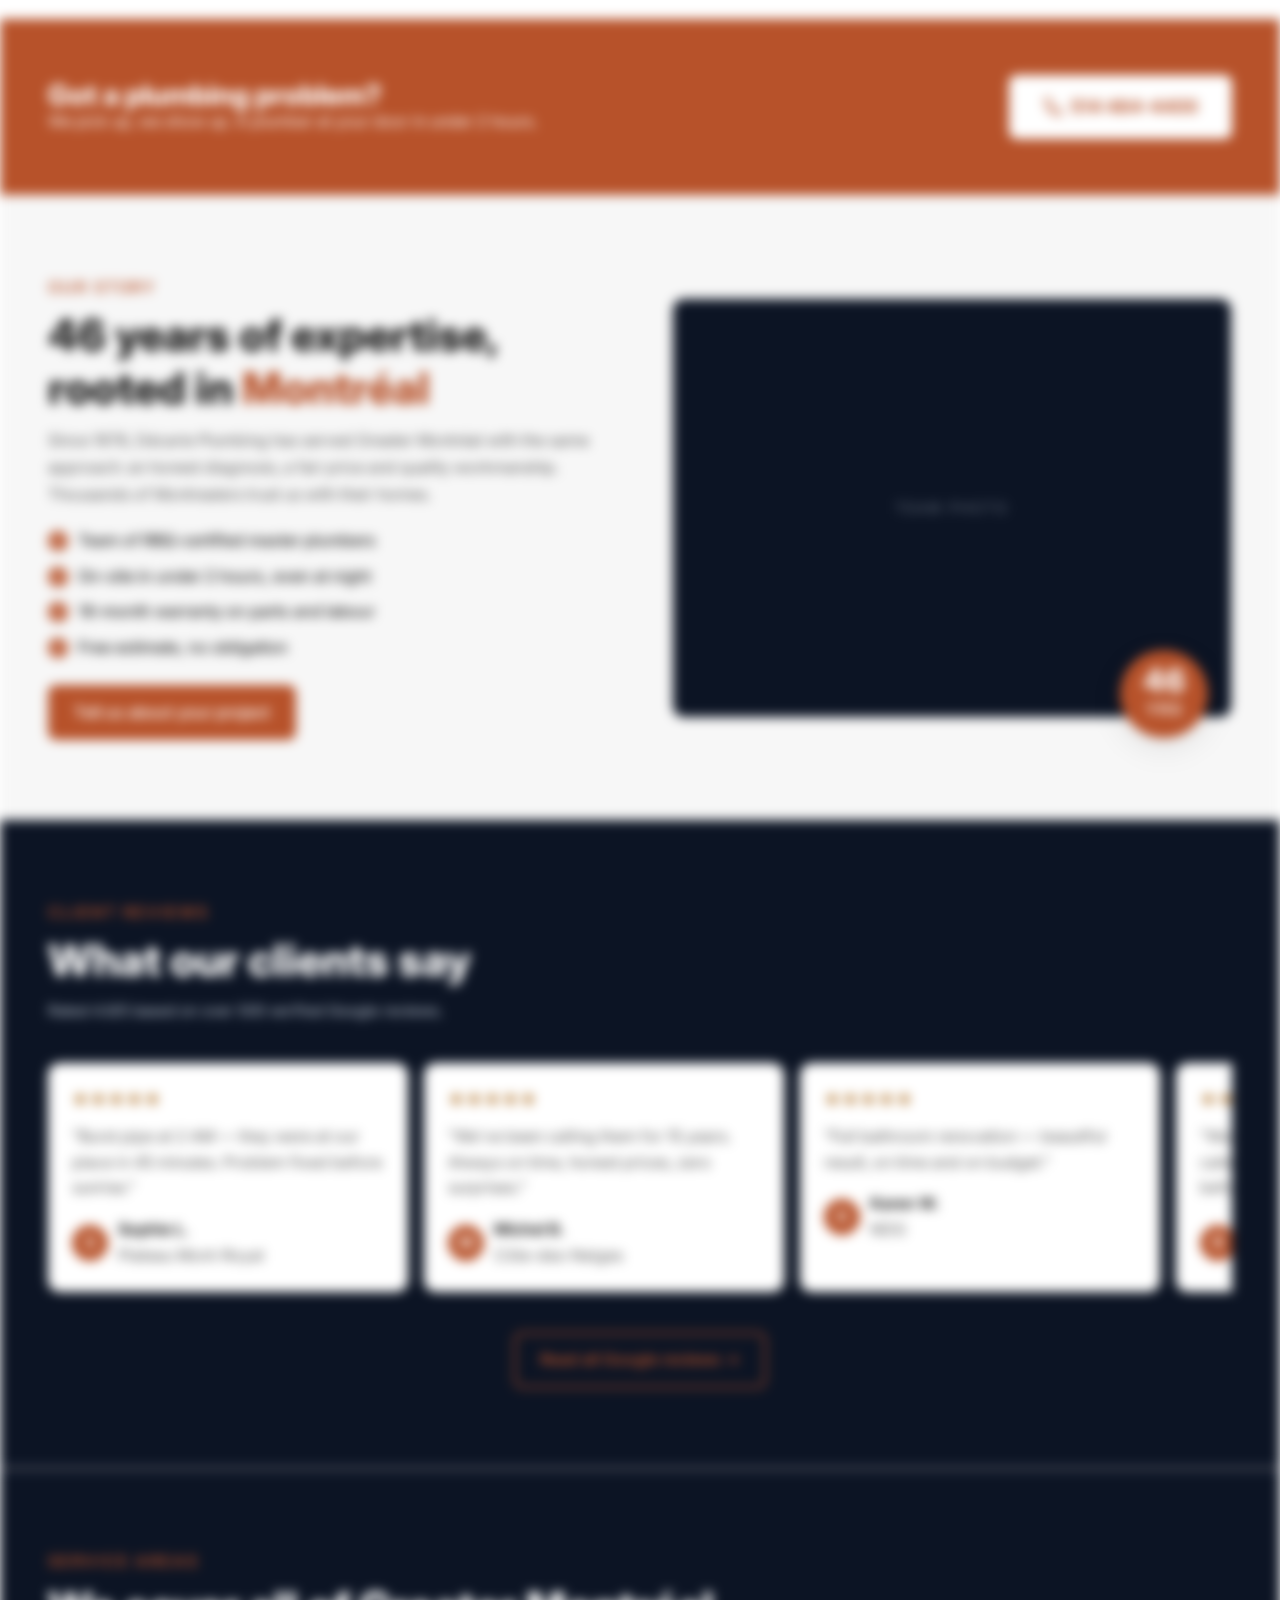
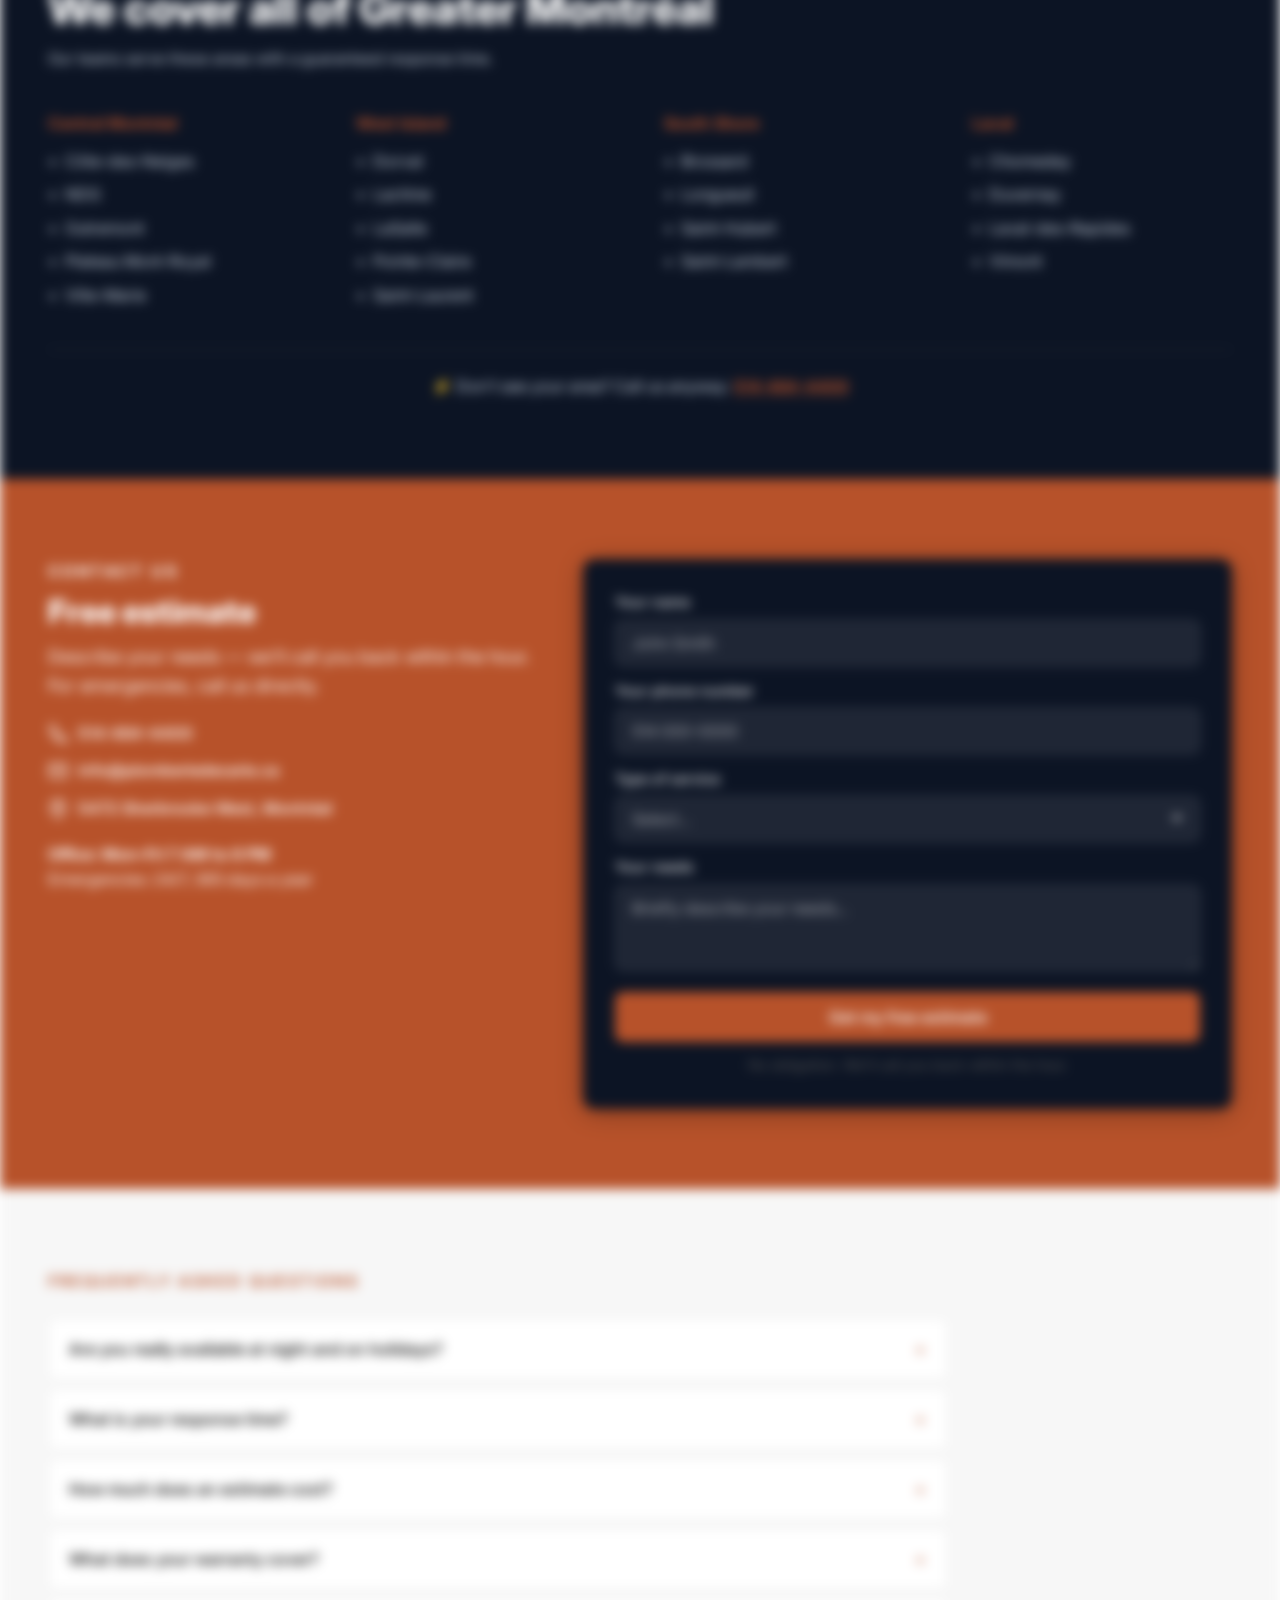
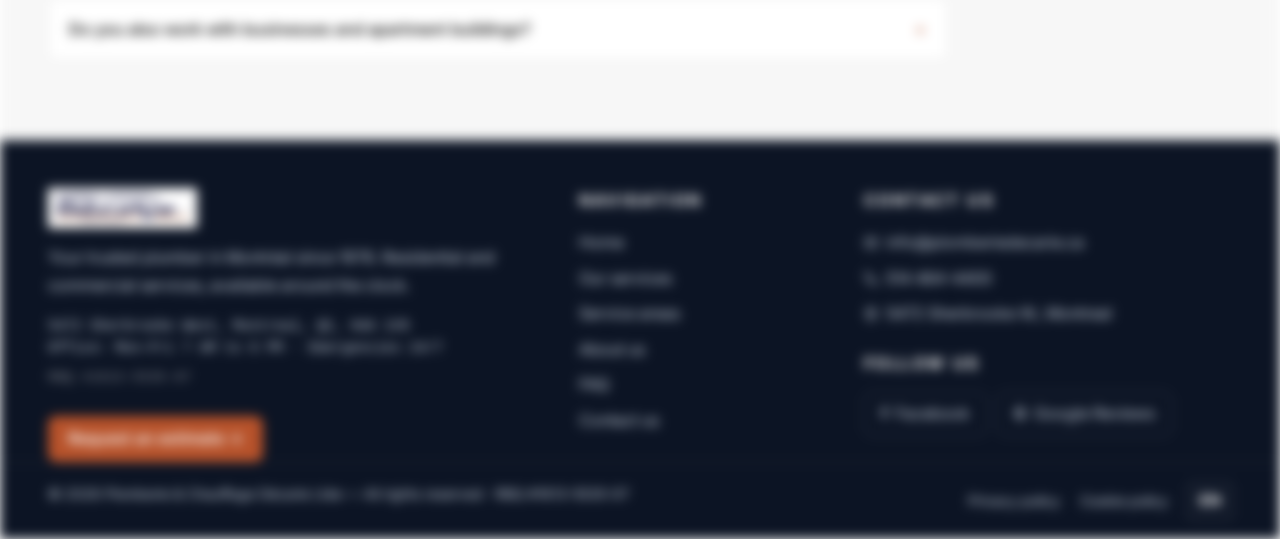
==== commit 98d03e5f: "Add section divider, scroll animations, hover effects, sync EN/FR pages - Grey divider line between " ====
--- a/index-en.html
+++ b/index-en.html
@@ -194,7 +194,9 @@
           <a href="#contact" class="btn btn--primary">Tell us about your project</a>
         </div>
         <div class="about__image">
-          <img src="truck.jpg" alt="Décarie Plumbing team on the job" class="about__photo" loading="lazy">
+          <div class="about__photo about__photo--placeholder">
+            <span class="about__placeholder-label">Team photo</span>
+          </div>
           <div class="about__experience-badge">
             <span class="about__experience-number">46</span>
             <span class="about__experience-text">yrs</span>
@@ -262,6 +264,8 @@
         </div>
       </div>
     </section>
+
+    <div class="section-divider"></div>
 
     <!-- Service Areas -->
     <section class="service-areas" id="areas">
@@ -377,7 +381,8 @@
 
     <!-- FAQ -->
     <section class="faq" id="faq">
-      <div class="container">
+      <div class="container faq__inner">
+        <div class="faq__content">
         <span class="section-label">Frequently asked questions</span>
         <div class="faq__list">
           <div class="faq__item">
@@ -425,6 +430,7 @@
               <p>Absolutely. Restaurants, offices, condos, apartment buildings — we also offer preventive maintenance contracts.</p>
             </div>
           </div>
+        </div>
         </div>
       </div>
     </section>
--- a/styles.css
+++ b/styles.css
@@ -463,13 +463,7 @@
   background: var(--bg-alt);
   border-radius: var(--radius-lg);
   padding: 1.5rem 1.25rem;
-  transition: transform 0.2s ease, box-shadow 0.2s ease;
   border: 1px solid var(--border);
-}
-
-.service-card:hover {
-  transform: translateY(-2px);
-  box-shadow: var(--shadow-md);
 }
 
 .service-card__icon {
@@ -1268,13 +1262,48 @@
 }
 .mobile-cta.is-visible { transform: translateY(0); }
 
+/* ── SECTION DIVIDER ──────────────────────────────── */
+.section-divider {
+  height: 1px;
+  background: rgba(255,255,255,0.1);
+  max-width: 1400px;
+  margin: 0 auto;
+}
+
+/* ── SERVICE CARD HOVER ──────────────────────────── */
+.service-card {
+  transition: transform 0.3s ease, box-shadow 0.3s ease, border-color 0.3s ease;
+}
+
+.service-card:hover {
+  transform: translateY(-4px);
+  box-shadow: 0 8px 24px rgba(0,0,0,0.1);
+  border-color: var(--accent);
+}
+
+.service-card__icon {
+  transition: background 0.3s ease, transform 0.3s ease;
+}
+
+.service-card:hover .service-card__icon {
+  background: var(--accent);
+  color: #FFFFFF;
+  transform: scale(1.08);
+}
+
 /* ── SCROLL REVEAL ────────────────────────────────── */
 .reveal {
   opacity: 0;
-  transform: translateY(20px);
-  transition: opacity 0.5s ease, transform 0.5s ease;
+  transform: translateY(24px);
+  transition: opacity 0.6s cubic-bezier(0.22, 1, 0.36, 1), transform 0.6s cubic-bezier(0.22, 1, 0.36, 1);
 }
 .reveal.is-visible { opacity: 1; transform: translateY(0); }
+
+.reveal-stagger:nth-child(2) { transition-delay: 0.08s; }
+.reveal-stagger:nth-child(3) { transition-delay: 0.16s; }
+.reveal-stagger:nth-child(4) { transition-delay: 0.24s; }
+.reveal-stagger:nth-child(5) { transition-delay: 0.32s; }
+.reveal-stagger:nth-child(6) { transition-delay: 0.40s; }
 
 /* ═══════════════════════════════════════════════════
    TABLET (≥ 640px)
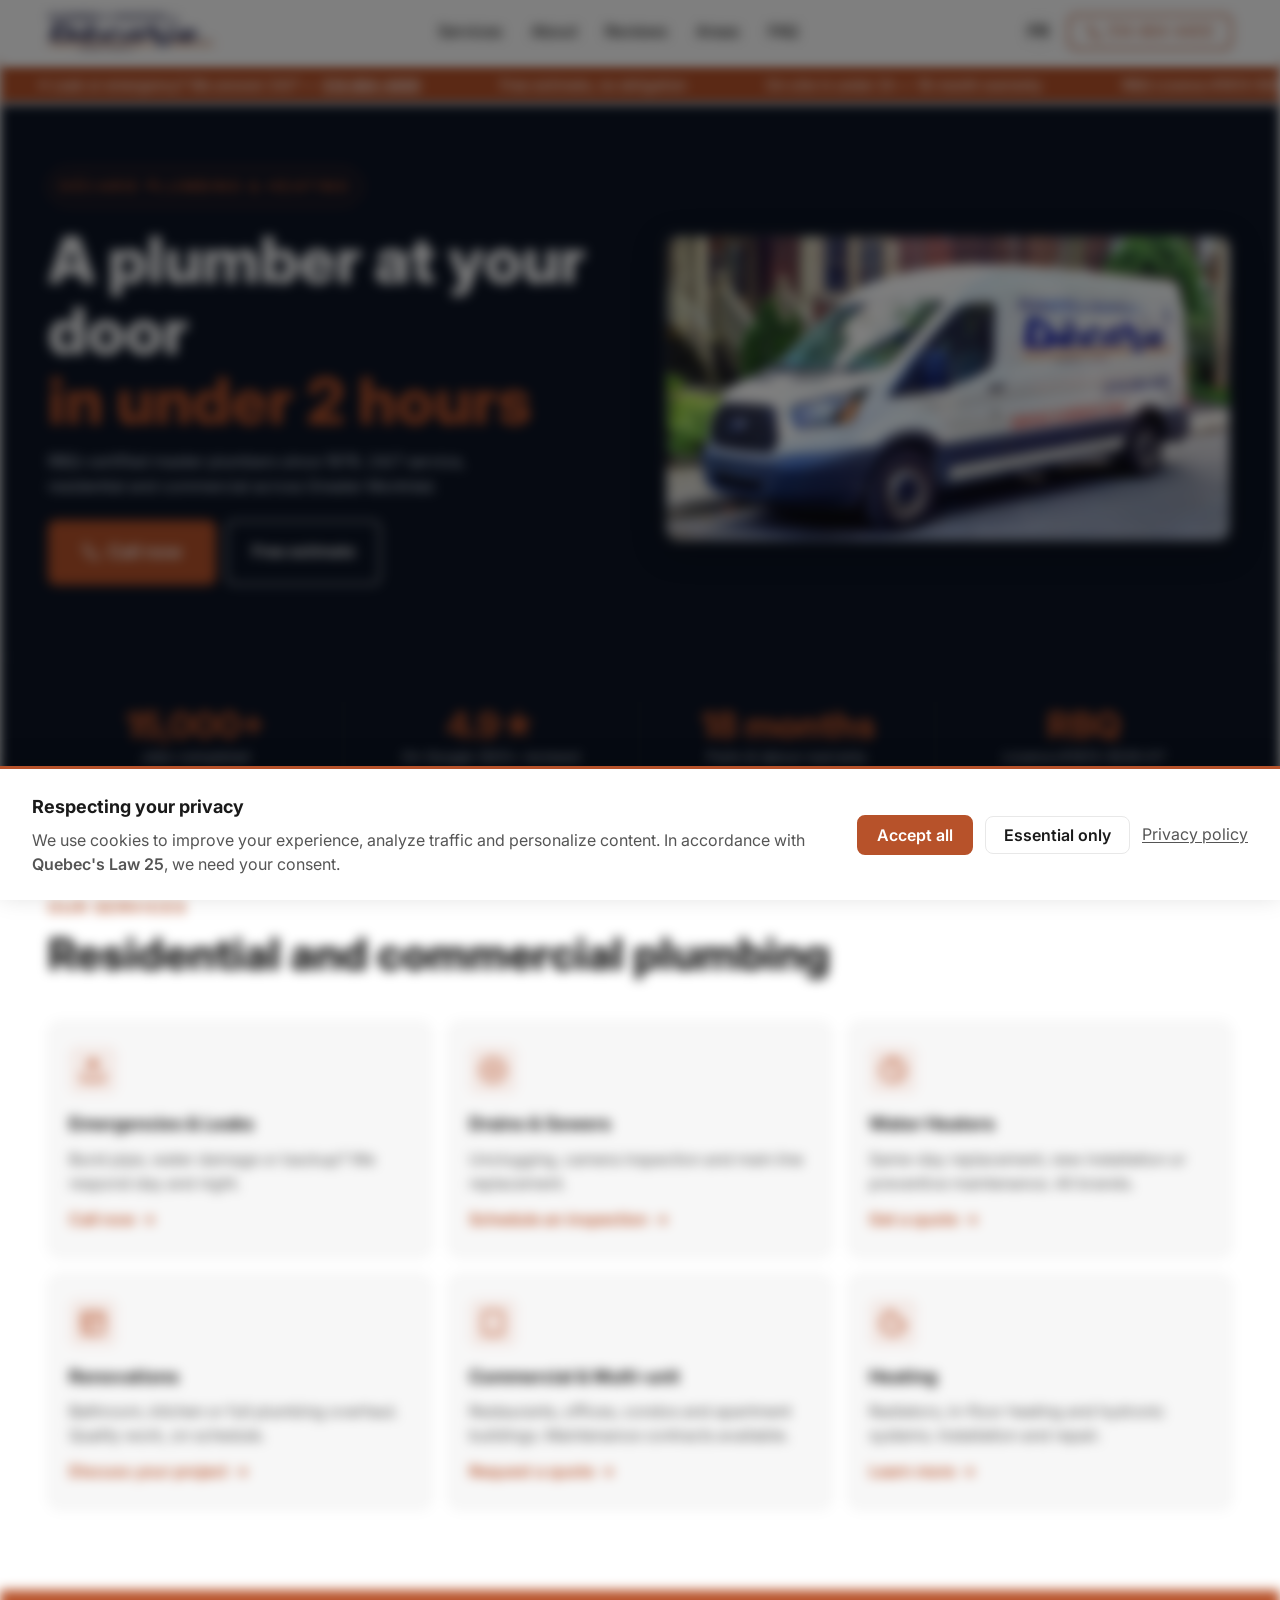
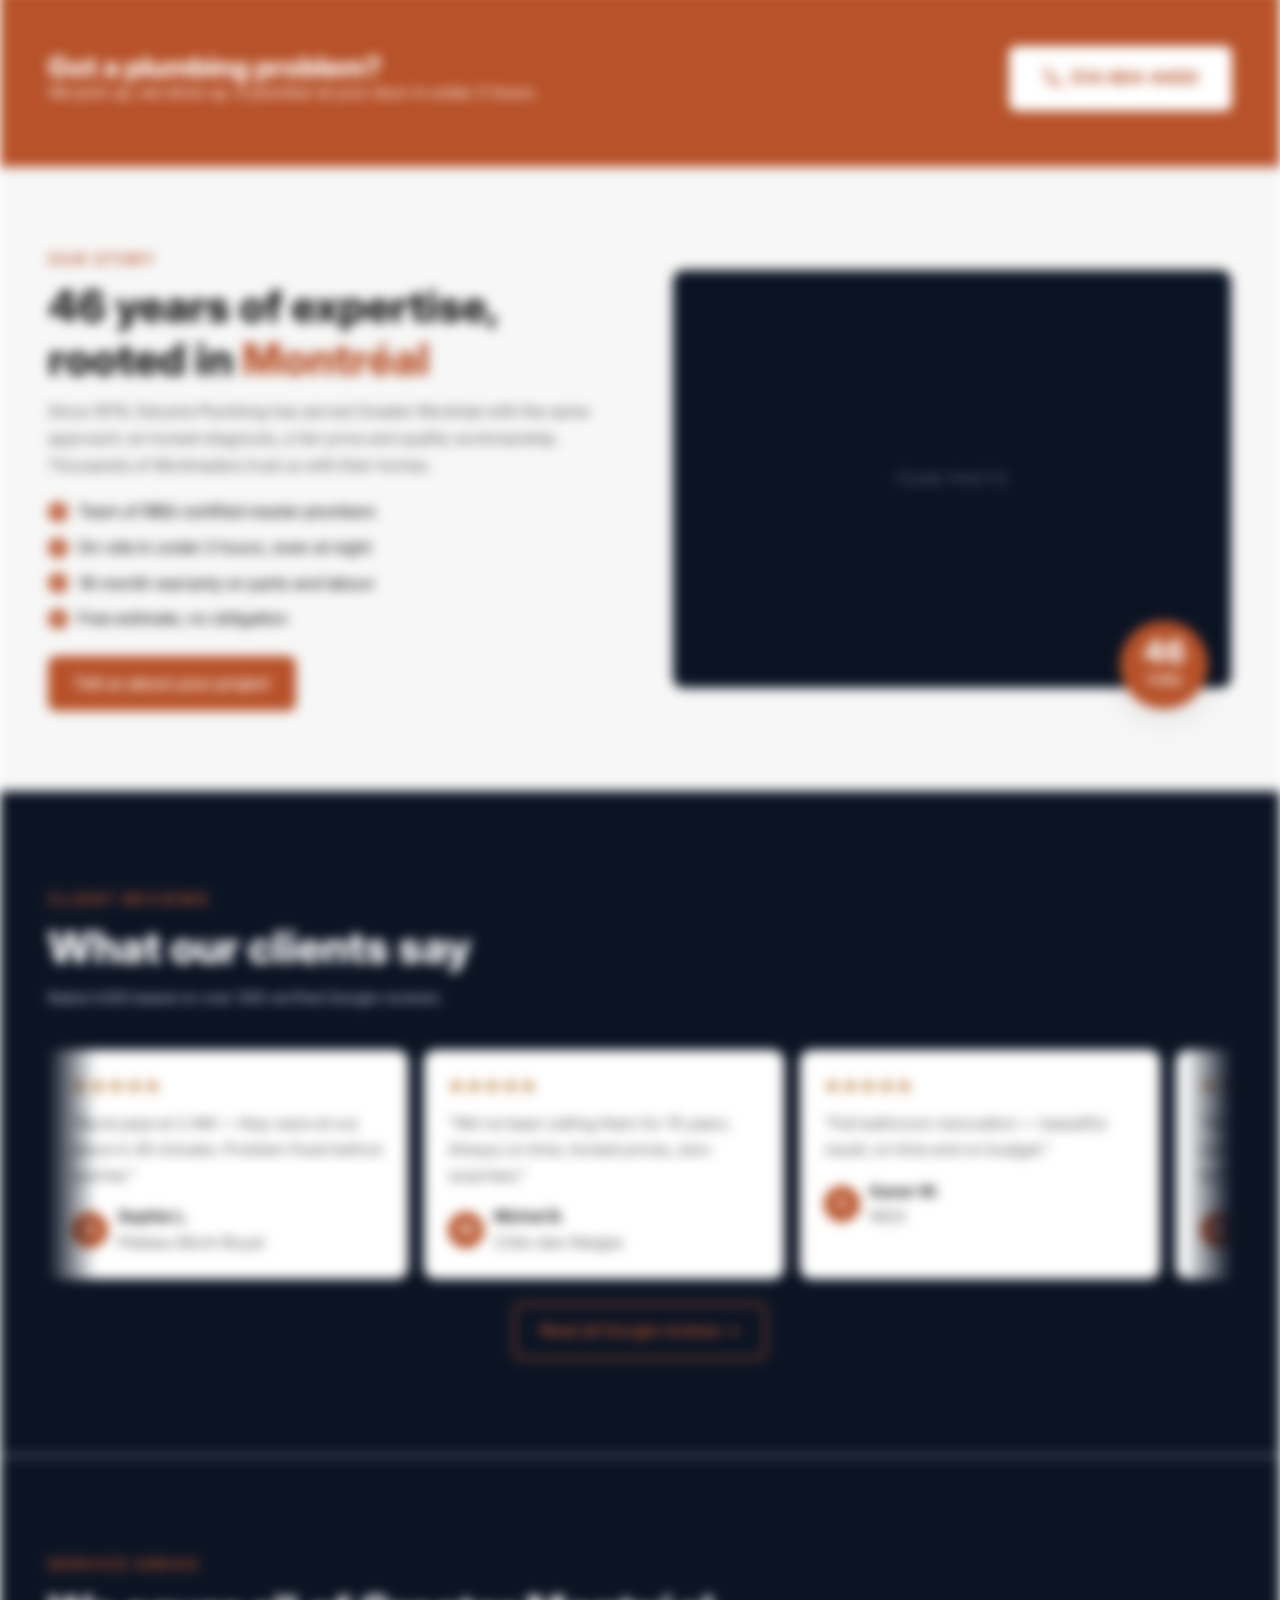
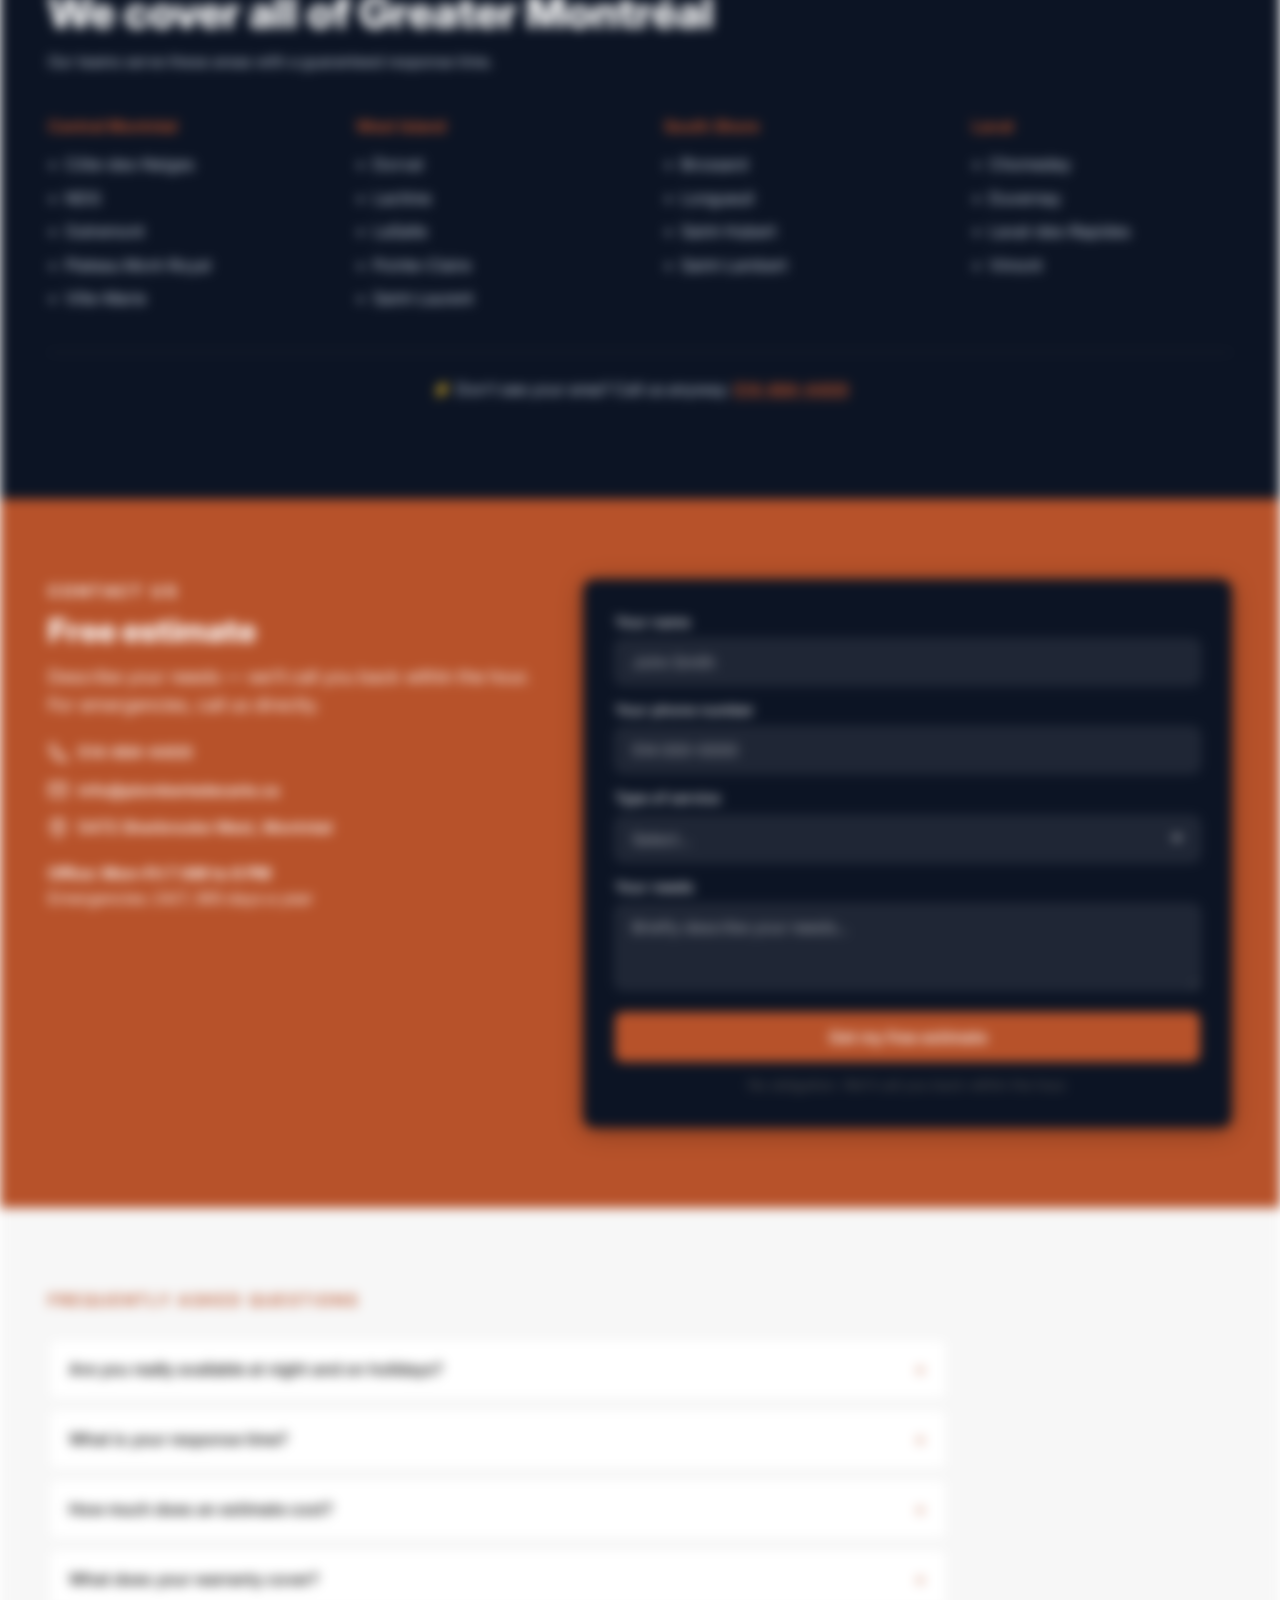
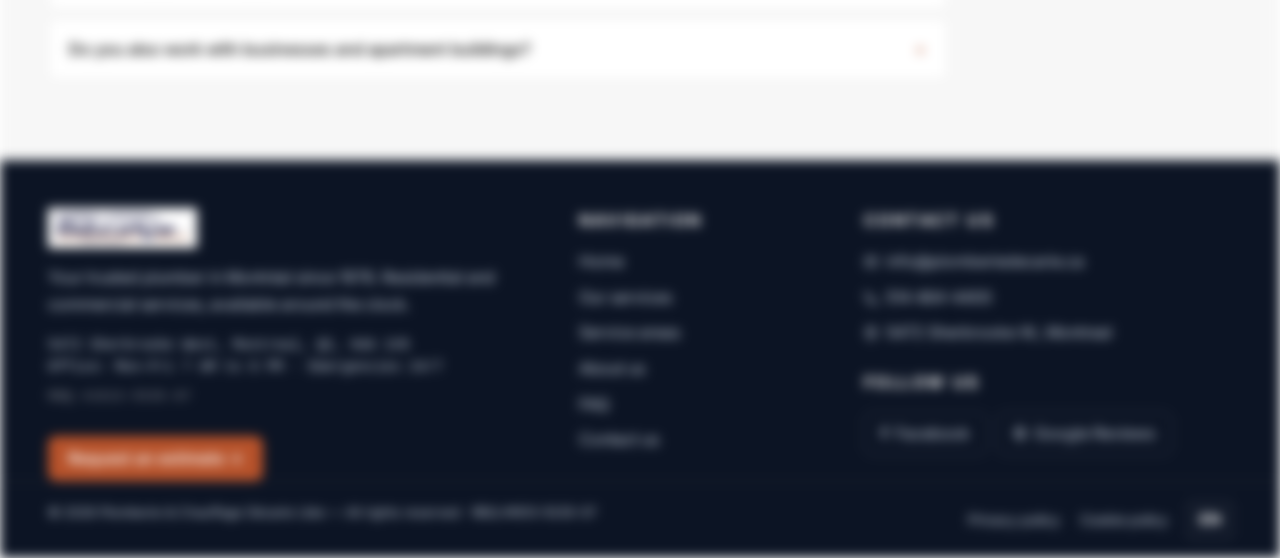
==== commit 4b2e3634: "Urgency ticker, phone button, testimonials scroller, mobile-first responsive - Move urgency bar belo" ====
--- a/index-en.html
+++ b/index-en.html
@@ -11,14 +11,6 @@
   <link rel="stylesheet" href="styles.css">
 </head>
 <body>
-
-  <!-- Urgency Bar -->
-  <div class="urgency-bar">
-    <div class="urgency-bar__inner">
-      <span class="urgency-bar__pulse"></span>
-      <p>Leak or emergency? We answer 24/7. <a href="tel:5144844400">514 484-4400</a></p>
-    </div>
-  </div>
 
   <!-- Navigation -->
   <nav class="nav" id="nav">
@@ -40,13 +32,29 @@
       <div class="nav__overlay" id="nav-overlay"></div>
       <div class="nav__actions">
         <a href="index.html" class="nav__lang-btn">FR</a>
-        <a href="tel:5144844400" class="nav__phone">
-          <svg aria-hidden="true" width="18" height="18" viewBox="0 0 24 24" fill="none" stroke="currentColor" stroke-width="2" stroke-linecap="round" stroke-linejoin="round"><path d="M22 16.92v3a2 2 0 0 1-2.18 2 19.79 19.79 0 0 1-8.63-3.07 19.5 19.5 0 0 1-6-6 19.79 19.79 0 0 1-3.07-8.67A2 2 0 0 1 4.11 2h3a2 2 0 0 1 2 1.72c.127.96.361 1.903.7 2.81a2 2 0 0 1-.45 2.11L8.09 9.91a16 16 0 0 0 6 6l1.27-1.27a2 2 0 0 1 2.11-.45c.907.339 1.85.573 2.81.7A2 2 0 0 1 22 16.92z"/></svg>
+        <a href="tel:5144844400" class="nav__phone-btn">
+          <svg aria-hidden="true" width="16" height="16" viewBox="0 0 24 24" fill="none" stroke="currentColor" stroke-width="2" stroke-linecap="round" stroke-linejoin="round"><path d="M22 16.92v3a2 2 0 0 1-2.18 2 19.79 19.79 0 0 1-8.63-3.07 19.5 19.5 0 0 1-6-6 19.79 19.79 0 0 1-3.07-8.67A2 2 0 0 1 4.11 2h3a2 2 0 0 1 2 1.72c.127.96.361 1.903.7 2.81a2 2 0 0 1-.45 2.11L8.09 9.91a16 16 0 0 0 6 6l1.27-1.27a2 2 0 0 1 2.11-.45c.907.339 1.85.573 2.81.7A2 2 0 0 1 22 16.92z"/></svg>
           <span>514 484-4400</span>
         </a>
       </div>
     </div>
   </nav>
+
+  <!-- Urgency Ticker -->
+  <div class="urgency-bar">
+    <div class="urgency-bar__ticker">
+      <div class="urgency-bar__track">
+        <span class="urgency-bar__item"><span class="urgency-bar__pulse"></span> Leak or emergency? We answer 24/7 — <a href="tel:5144844400">514 484-4400</a></span>
+        <span class="urgency-bar__item">Free estimate, no obligation</span>
+        <span class="urgency-bar__item">On-site in under 2h — 18-month warranty</span>
+        <span class="urgency-bar__item">RBQ Licence #1613-5535-07</span>
+        <span class="urgency-bar__item"><span class="urgency-bar__pulse"></span> Leak or emergency? We answer 24/7 — <a href="tel:5144844400">514 484-4400</a></span>
+        <span class="urgency-bar__item">Free estimate, no obligation</span>
+        <span class="urgency-bar__item">On-site in under 2h — 18-month warranty</span>
+        <span class="urgency-bar__item">RBQ Licence #1613-5535-07</span>
+      </div>
+    </div>
+  </div>
 
   <main>
 
@@ -213,51 +221,73 @@
           <h2 class="section-title">What our clients say</h2>
           <p class="section-subtitle">Rated 4.9/5 based on over 500 verified Google reviews.</p>
         </div>
-        <div class="testimonials__track">
-          <article class="testimonial-card">
-            <div class="testimonial-card__stars" aria-label="5 stars">★★★★★</div>
-            <p class="testimonial-card__text">"Burst pipe at 2 AM — they were at our place in 45 minutes. Problem fixed before sunrise."</p>
-            <div class="testimonial-card__author">
-              <div class="testimonial-card__avatar">S</div>
-              <div>
-                <strong>Sophie L.</strong>
-                <span>Plateau Mont-Royal</span>
-              </div>
-            </div>
-          </article>
-          <article class="testimonial-card">
-            <div class="testimonial-card__stars" aria-label="5 stars">★★★★★</div>
-            <p class="testimonial-card__text">"We've been calling them for 15 years. Always on time, honest prices, zero surprises."</p>
-            <div class="testimonial-card__author">
-              <div class="testimonial-card__avatar">M</div>
-              <div>
-                <strong>Michel B.</strong>
-                <span>Côte-des-Neiges</span>
-              </div>
-            </div>
-          </article>
-          <article class="testimonial-card">
-            <div class="testimonial-card__stars" aria-label="5 stars">★★★★★</div>
-            <p class="testimonial-card__text">"Full bathroom renovation — beautiful result, on time and on budget."</p>
-            <div class="testimonial-card__author">
-              <div class="testimonial-card__avatar">K</div>
-              <div>
-                <strong>Karen W.</strong>
-                <span>NDG</span>
-              </div>
-            </div>
-          </article>
-          <article class="testimonial-card">
-            <div class="testimonial-card__stars" aria-label="5 stars">★★★★★</div>
-            <p class="testimonial-card__text">"Water heater replaced the same day I called. The technician even cleaned up before leaving."</p>
-            <div class="testimonial-card__author">
-              <div class="testimonial-card__avatar">R</div>
-              <div>
-                <strong>Robert T.</strong>
-                <span>Outremont</span>
-              </div>
-            </div>
-          </article>
+        <div class="testimonials__scroller">
+          <div class="testimonials__track">
+            <article class="testimonial-card">
+              <div class="testimonial-card__stars" aria-label="5 stars">★★★★★</div>
+              <p class="testimonial-card__text">"Burst pipe at 2 AM — they were at our place in 45 minutes. Problem fixed before sunrise."</p>
+              <div class="testimonial-card__author">
+                <div class="testimonial-card__avatar">S</div>
+                <div><strong>Sophie L.</strong><span>Plateau Mont-Royal</span></div>
+              </div>
+            </article>
+            <article class="testimonial-card">
+              <div class="testimonial-card__stars" aria-label="5 stars">★★★★★</div>
+              <p class="testimonial-card__text">"We've been calling them for 15 years. Always on time, honest prices, zero surprises."</p>
+              <div class="testimonial-card__author">
+                <div class="testimonial-card__avatar">M</div>
+                <div><strong>Michel B.</strong><span>Côte-des-Neiges</span></div>
+              </div>
+            </article>
+            <article class="testimonial-card">
+              <div class="testimonial-card__stars" aria-label="5 stars">★★★★★</div>
+              <p class="testimonial-card__text">"Full bathroom renovation — beautiful result, on time and on budget."</p>
+              <div class="testimonial-card__author">
+                <div class="testimonial-card__avatar">K</div>
+                <div><strong>Karen W.</strong><span>NDG</span></div>
+              </div>
+            </article>
+            <article class="testimonial-card">
+              <div class="testimonial-card__stars" aria-label="5 stars">★★★★★</div>
+              <p class="testimonial-card__text">"Water heater replaced the same day I called. The technician even cleaned up before leaving."</p>
+              <div class="testimonial-card__author">
+                <div class="testimonial-card__avatar">R</div>
+                <div><strong>Robert T.</strong><span>Outremont</span></div>
+              </div>
+            </article>
+            <article class="testimonial-card" aria-hidden="true">
+              <div class="testimonial-card__stars">★★★★★</div>
+              <p class="testimonial-card__text">"Burst pipe at 2 AM — they were at our place in 45 minutes. Problem fixed before sunrise."</p>
+              <div class="testimonial-card__author">
+                <div class="testimonial-card__avatar">S</div>
+                <div><strong>Sophie L.</strong><span>Plateau Mont-Royal</span></div>
+              </div>
+            </article>
+            <article class="testimonial-card" aria-hidden="true">
+              <div class="testimonial-card__stars">★★★★★</div>
+              <p class="testimonial-card__text">"We've been calling them for 15 years. Always on time, honest prices, zero surprises."</p>
+              <div class="testimonial-card__author">
+                <div class="testimonial-card__avatar">M</div>
+                <div><strong>Michel B.</strong><span>Côte-des-Neiges</span></div>
+              </div>
+            </article>
+            <article class="testimonial-card" aria-hidden="true">
+              <div class="testimonial-card__stars">★★★★★</div>
+              <p class="testimonial-card__text">"Full bathroom renovation — beautiful result, on time and on budget."</p>
+              <div class="testimonial-card__author">
+                <div class="testimonial-card__avatar">K</div>
+                <div><strong>Karen W.</strong><span>NDG</span></div>
+              </div>
+            </article>
+            <article class="testimonial-card" aria-hidden="true">
+              <div class="testimonial-card__stars">★★★★★</div>
+              <p class="testimonial-card__text">"Water heater replaced the same day I called. The technician even cleaned up before leaving."</p>
+              <div class="testimonial-card__author">
+                <div class="testimonial-card__avatar">R</div>
+                <div><strong>Robert T.</strong><span>Outremont</span></div>
+              </div>
+            </article>
+          </div>
         </div>
         <div class="testimonials__cta">
           <a href="https://g.page/r/decarie-plomberie/review" class="btn btn--outline-accent" target="_blank" rel="noopener">Read all Google reviews →</a>
--- a/styles.css
+++ b/styles.css
@@ -66,7 +66,7 @@
 }
 
 .section-title {
-  font-size: 1.75rem;
+  font-size: 1.5rem;
   font-weight: 800;
   line-height: 1.2;
   margin-bottom: 0.75rem;
@@ -148,27 +148,39 @@
 .btn--lg { padding: 1rem 2rem; font-size: 1.125rem; }
 .btn--full { width: 100%; }
 
-/* ── URGENCY BAR ──────────────────────────────────── */
+/* ── URGENCY BAR (TICKER) ────────────────────────── */
 .urgency-bar {
   background: var(--accent);
   color: #FFFFFF;
-  padding: 0.625rem 1rem;
-  font-size: 1rem;
+  padding: 0.5rem 0;
+  font-size: 0.875rem;
   font-weight: 500;
-}
-
-.urgency-bar__inner {
-  max-width: 1200px;
-  margin: 0 auto;
-  display: flex;
-  align-items: center;
-  justify-content: center;
-  gap: 0.625rem;
+  overflow: hidden;
+  white-space: nowrap;
+}
+
+.urgency-bar__ticker {
+  position: relative;
+  width: 100%;
+  overflow: hidden;
+}
+
+.urgency-bar__track {
+  display: inline-flex;
+  animation: ticker 30s linear infinite;
+}
+
+.urgency-bar__item {
+  display: inline-flex;
+  align-items: center;
+  gap: 0.375rem;
+  padding: 0 2.5rem;
+  flex-shrink: 0;
 }
 
 .urgency-bar__pulse {
-  width: 8px;
-  height: 8px;
+  width: 6px;
+  height: 6px;
   background: #FFFFFF;
   border-radius: 50%;
   animation: pulse 2s ease-in-out infinite;
@@ -180,7 +192,11 @@
   50% { opacity: 0.5; transform: scale(1.3); }
 }
 
-.urgency-bar p { margin: 0; text-align: center; }
+@keyframes ticker {
+  0% { transform: translateX(0); }
+  100% { transform: translateX(-50%); }
+}
+
 .urgency-bar a { font-weight: 700; text-decoration: underline; text-underline-offset: 2px; }
 .urgency-bar a:hover { opacity: 0.85; }
 
@@ -212,17 +228,20 @@
 
 .nav__toggle { order: 2; }
 
-.nav__phone {
+.nav__phone-btn {
   display: inline-flex;
   align-items: center;
+  justify-content: center;
   gap: 0.375rem;
-  font-size: 1rem;
-  font-weight: 700;
+  width: 36px;
+  height: 36px;
+  border: 2px solid var(--accent);
+  border-radius: 50%;
   color: var(--accent);
-  transition: opacity 0.2s;
-}
-.nav__phone span { display: none; }
-.nav__phone:hover { opacity: 0.8; }
+  transition: background 0.2s, color 0.2s;
+}
+.nav__phone-btn span { display: none; }
+.nav__phone-btn:hover { background: var(--accent); color: #FFFFFF; }
 
 .nav__logo {
   display: flex;
@@ -322,26 +341,26 @@
   overflow: hidden;
 }
 
-.hero__inner { padding: 2.5rem 0 2rem; }
+.hero__inner { padding-top: 2rem; padding-bottom: 1.5rem; }
 
 .hero__badge {
   display: inline-block;
-  font-size: 1rem;
+  font-size: 0.75rem;
   font-weight: 600;
   text-transform: uppercase;
   letter-spacing: 0.1em;
   color: var(--accent);
   border: 1px solid var(--accent);
-  padding: 0.375rem 0.75rem;
+  padding: 0.3rem 0.625rem;
   border-radius: 100px;
-  margin-bottom: 1.5rem;
+  margin-bottom: 1.25rem;
 }
 
 .hero__title {
-  font-size: 2.5rem;
+  font-size: 2rem;
   font-weight: 800;
-  line-height: 1.08;
-  margin-bottom: 1rem;
+  line-height: 1.1;
+  margin-bottom: 0.75rem;
 }
 
 .hero__title-accent {
@@ -350,18 +369,18 @@
 }
 
 .hero__text {
-  font-size: 1rem;
+  font-size: 0.9375rem;
   color: var(--text-muted-dark);
   max-width: 440px;
+  margin-bottom: 1.25rem;
+  line-height: 1.6;
+}
+
+.hero__actions {
+  display: flex;
+  flex-direction: column;
+  gap: 0.625rem;
   margin-bottom: 1.5rem;
-  line-height: 1.6;
-}
-
-.hero__actions {
-  display: flex;
-  flex-direction: column;
-  gap: 0.75rem;
-  margin-bottom: 2rem;
 }
 
 /* Hero truck image box */
@@ -432,16 +451,16 @@
 
 .trust-bar__item strong {
   display: block;
-  font-size: 1.75rem;
+  font-size: 1.375rem;
   font-weight: 800;
   line-height: 1.1;
   color: var(--accent);
-  margin-bottom: 0.25rem;
+  margin-bottom: 0.125rem;
 }
 
 .trust-bar__item div span {
   display: block;
-  font-size: 1rem;
+  font-size: 0.8125rem;
   color: var(--text-muted-dark);
   line-height: 1.4;
   letter-spacing: 0.02em;
@@ -449,7 +468,7 @@
 
 /* ── SERVICES ─────────────────────────────────────── */
 .services {
-  padding: 3.5rem 0;
+  padding: 2.5rem 0;
   background: var(--bg);
 }
 
@@ -462,7 +481,7 @@
 .service-card {
   background: var(--bg-alt);
   border-radius: var(--radius-lg);
-  padding: 1.5rem 1.25rem;
+  padding: 1.25rem 1rem;
   border: 1px solid var(--border);
 }
 
@@ -562,7 +581,7 @@
 /* ── CTA BAND ─────────────────────────────────────── */
 .cta-band {
   background: var(--accent);
-  padding: 2.5rem 0;
+  padding: 2rem 0;
 }
 
 .cta-band__inner {
@@ -574,7 +593,7 @@
 }
 
 .cta-band__title {
-  font-size: 1.75rem;
+  font-size: 1.375rem;
   font-weight: 800;
   color: #FFFFFF;
   line-height: 1.2;
@@ -588,7 +607,7 @@
 
 /* ── ABOUT ────────────────────────────────────────── */
 .about {
-  padding: 3.5rem 0;
+  padding: 2.5rem 0;
   background: var(--bg-alt);
 }
 
@@ -692,21 +711,34 @@
 
 /* ── TESTIMONIALS ─────────────────────────────────── */
 .testimonials {
-  padding: 3.5rem 0;
+  padding: 2.5rem 0;
   background: var(--bg-dark);
   color: var(--text-on-dark);
 }
 
+.testimonials__scroller {
+  overflow: hidden;
+  width: 100%;
+  mask-image: linear-gradient(to right, transparent 0, #000 48px, #000 calc(100% - 48px), transparent 100%);
+  -webkit-mask-image: linear-gradient(to right, transparent 0, #000 48px, #000 calc(100% - 48px), transparent 100%);
+}
+
 .testimonials__track {
   display: flex;
+  flex-wrap: nowrap;
+  width: max-content;
   gap: 1rem;
-  overflow-x: auto;
-  scroll-snap-type: x mandatory;
-  -webkit-overflow-scrolling: touch;
-  padding-bottom: 1rem;
-  scrollbar-width: none;
-}
-.testimonials__track::-webkit-scrollbar { display: none; }
+  animation: reviews-scroll 50s linear infinite;
+}
+
+.testimonials__scroller:hover .testimonials__track {
+  animation-play-state: paused;
+}
+
+@keyframes reviews-scroll {
+  from { transform: translateX(0); }
+  to { transform: translateX(-50%); }
+}
 
 .testimonial-card {
   background: #FFFFFF;
@@ -824,7 +856,7 @@
 
 /* ── SERVICE AREAS ────────────────────────────────── */
 .service-areas {
-  padding: 3.5rem 0;
+  padding: 2.5rem 0;
   background: var(--bg-dark);
   color: var(--text-on-dark);
 }
@@ -886,7 +918,7 @@
 
 /* ── CONTACT ──────────────────────────────────────── */
 .contact {
-  padding: 3.5rem 0;
+  padding: 2.5rem 0;
   background: var(--accent);
   color: #FFFFFF;
 }
@@ -1026,7 +1058,7 @@
 
 /* ── FAQ ──────────────────────────────────────────── */
 .faq {
-  padding: 3.5rem 0;
+  padding: 2.5rem 0;
   background: var(--bg-alt);
 }
 
@@ -1220,8 +1252,12 @@
 }
 
 .footer__bottom p {
-  font-size: 0.875rem;
+  font-size: 0.8125rem;
   color: var(--text-muted-dark);
+}
+
+.footer__bottom {
+  padding-bottom: 5rem;
 }
 
 .footer__legal {
@@ -1311,6 +1347,20 @@
 @media (min-width: 640px) {
   .container { padding: 0 3rem; }
 
+  .hero__badge { font-size: 0.875rem; }
+  .hero__title { font-size: 2.5rem; }
+  .hero__text { font-size: 1rem; }
+  .section-title { font-size: 1.75rem; }
+  .cta-band__title { font-size: 1.75rem; }
+  .trust-bar__item strong { font-size: 1.75rem; }
+  .trust-bar__item div span { font-size: 0.875rem; }
+
+  .services, .about, .testimonials, .service-areas, .contact, .faq {
+    padding: 3.5rem 0;
+  }
+
+  .footer__bottom { padding-bottom: 1.25rem; }
+
   .service-areas__columns { grid-template-columns: repeat(4, 1fr); }
 
   .hero__actions { flex-direction: row; }
@@ -1340,12 +1390,22 @@
    ═══════════════════════════════════════════════════ */
 @media (min-width: 1024px) {
   .section-title { font-size: 2.5rem; }
-  .services, .about, .testimonials, .why-choose, .service-areas, .contact, .faq {
+  .hero__badge { font-size: 1rem; }
+  .services, .about, .why-choose, .contact, .faq {
     padding: 5rem 0;
   }
+  .testimonials, .service-areas {
+    padding: 6rem 0;
+  }
+  .service-card { padding: 1.5rem 1.25rem; }
 
   .nav__toggle { display: none; }
-  .nav__phone span { display: inline; }
+  .nav__phone-btn {
+    width: auto;
+    border-radius: var(--radius);
+    padding: 0.5rem 1rem;
+  }
+  .nav__phone-btn span { display: inline; }
 
   .nav__actions { order: 0; }
   .nav__toggle { order: 0; }
@@ -1373,7 +1433,8 @@
     grid-template-columns: 1fr 1fr;
     align-items: center;
     gap: 3rem;
-    padding: 4rem 0 3rem;
+    padding-top: 4rem;
+    padding-bottom: 3rem;
   }
 
   .hero__title { font-size: 3.5rem; }
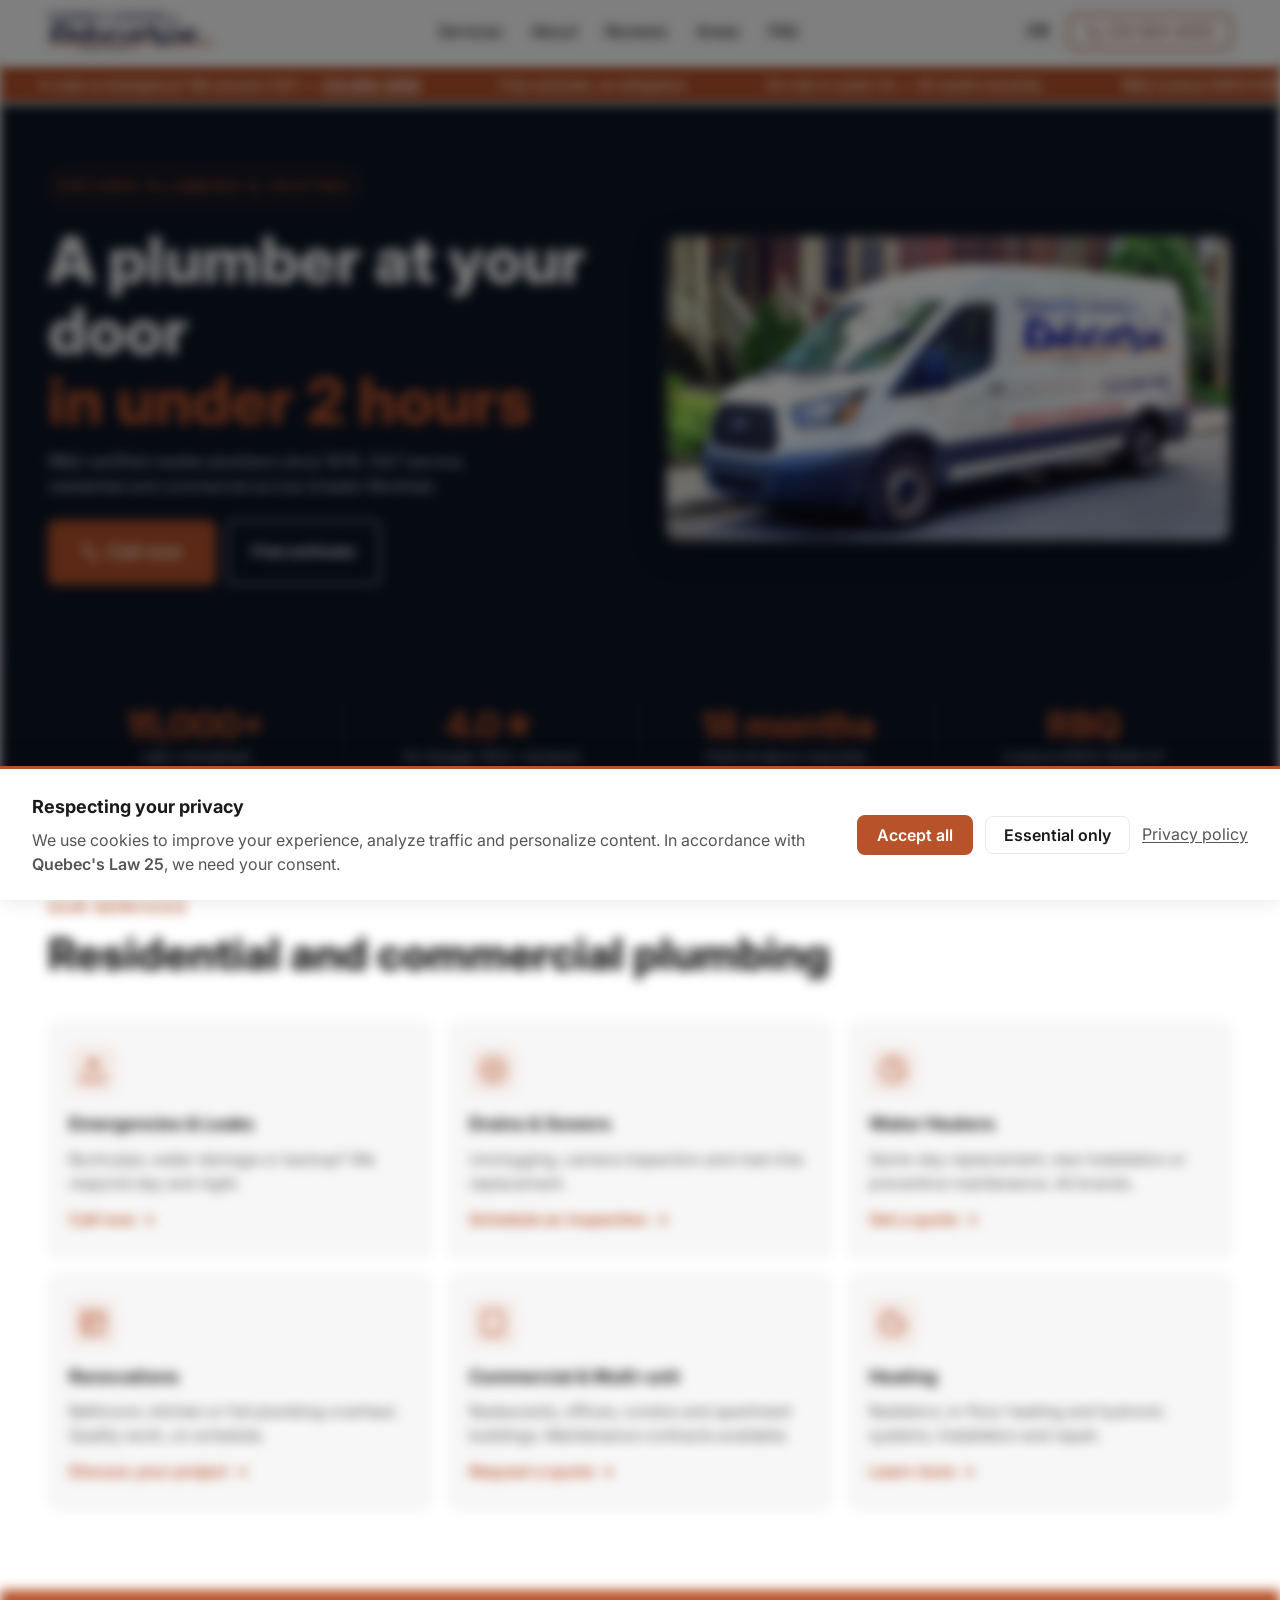
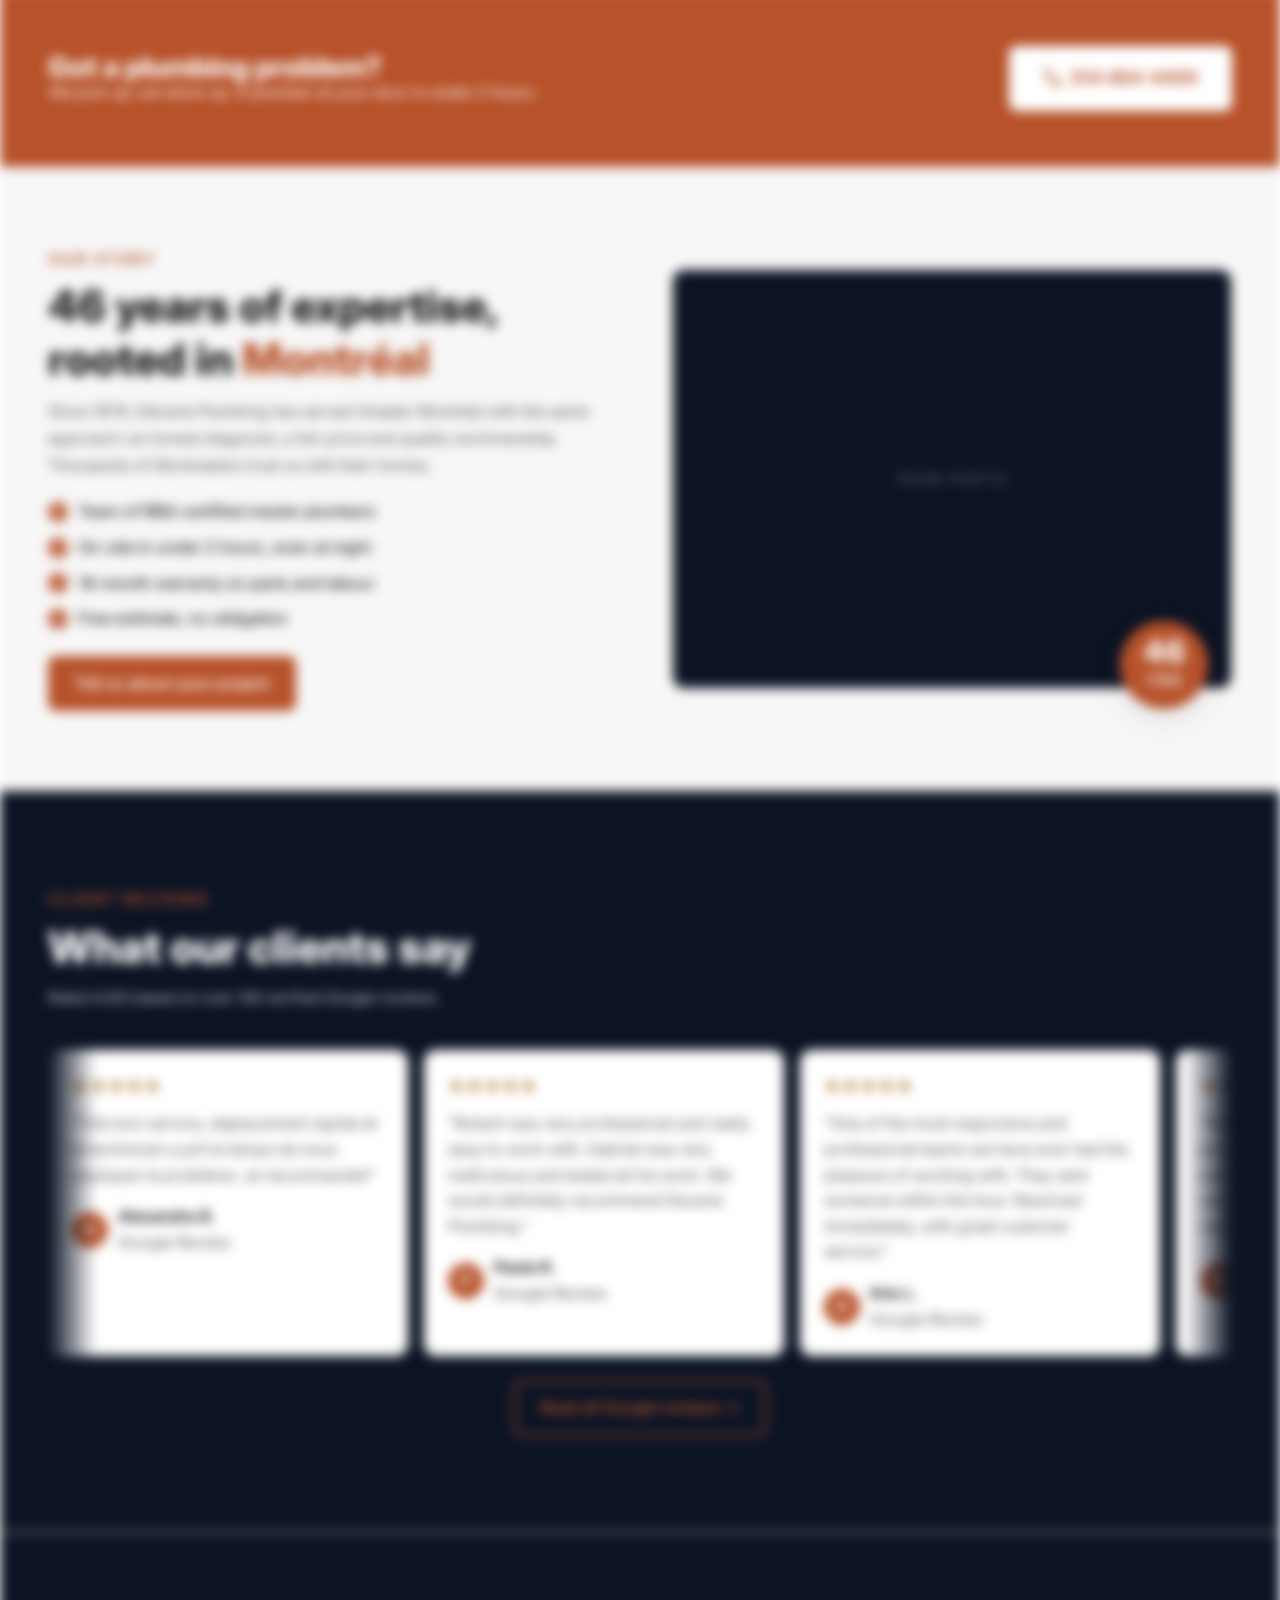
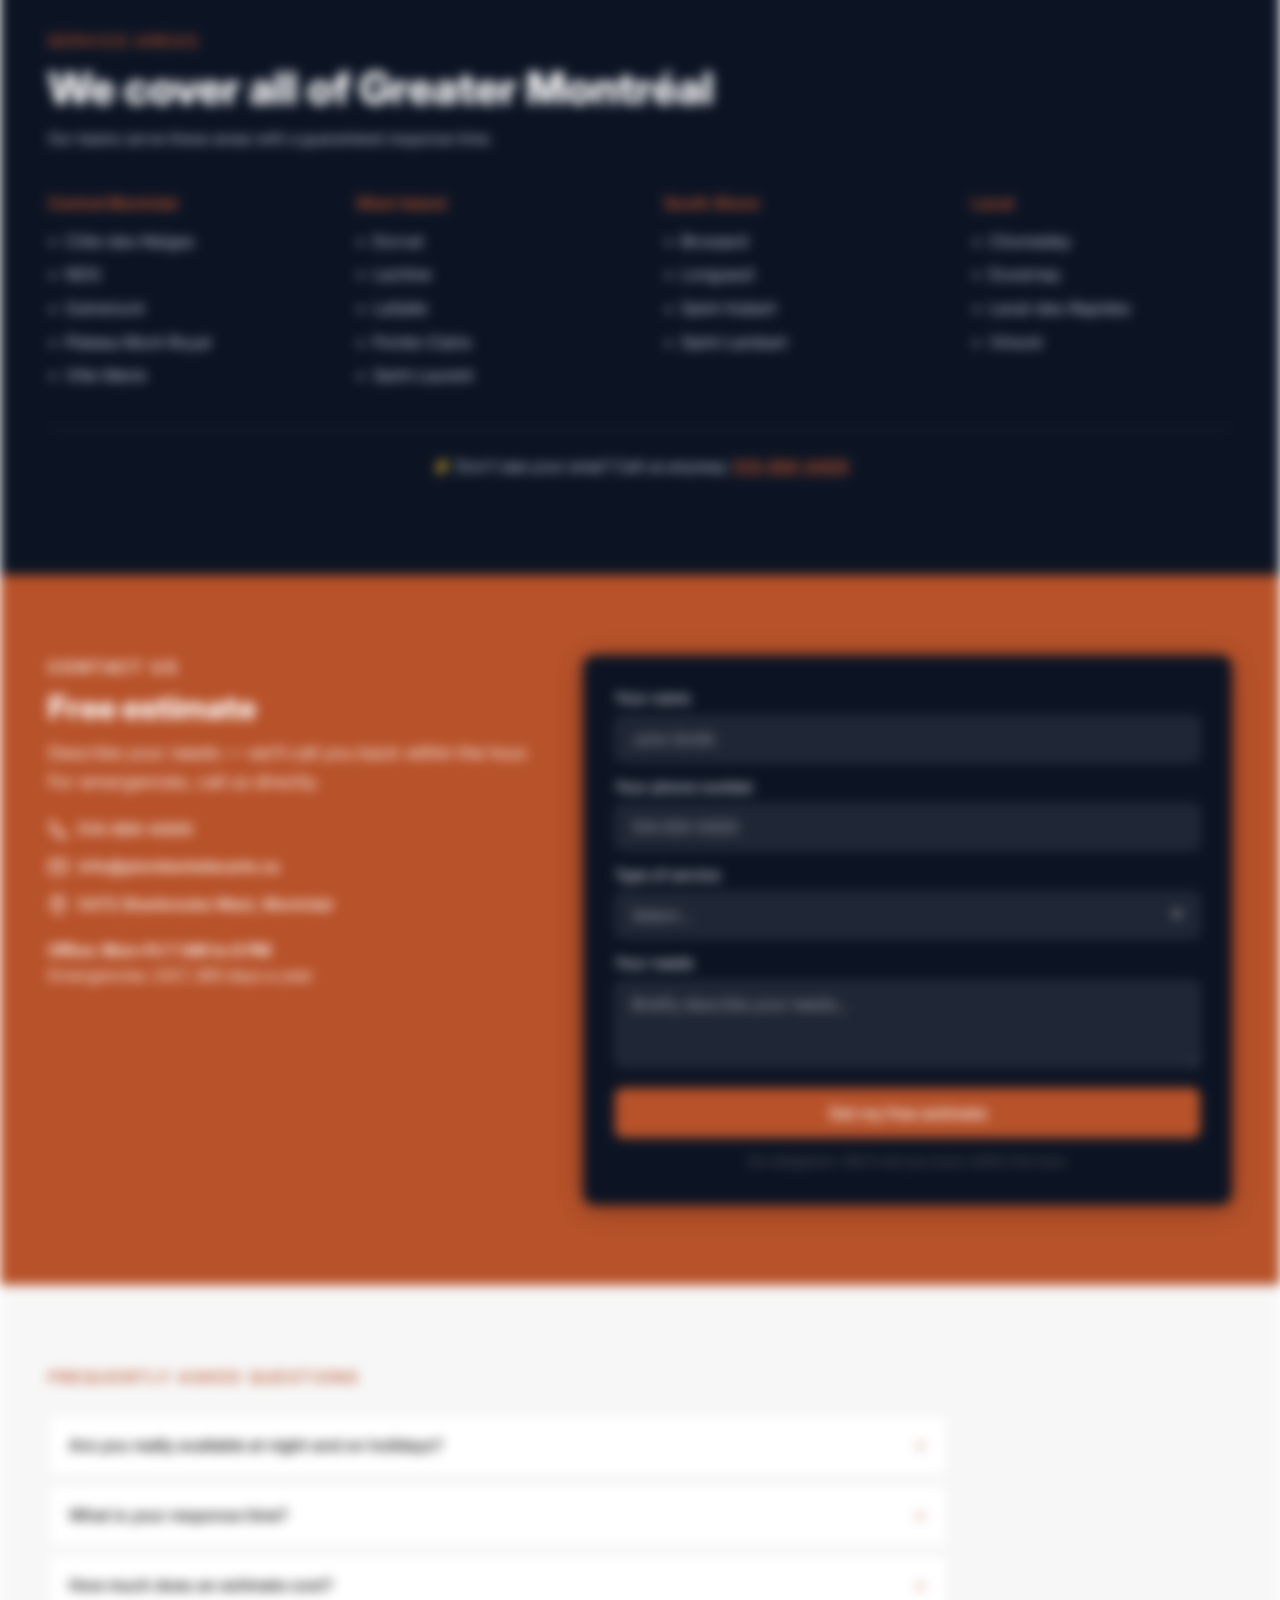
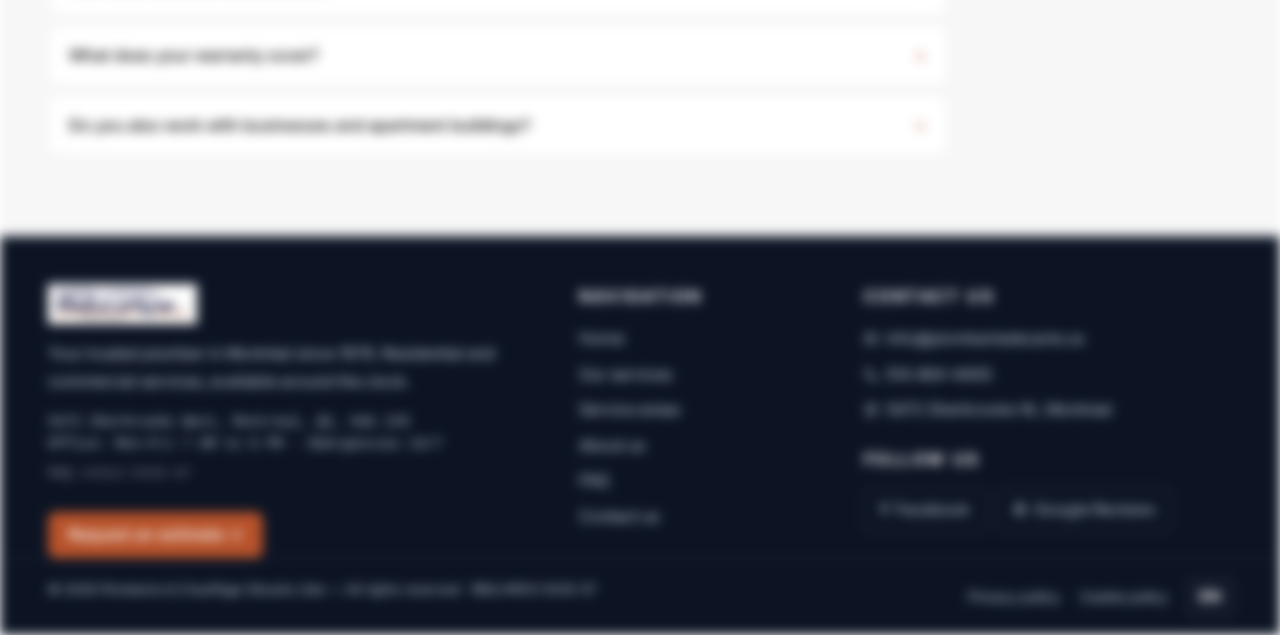
==== commit 1001e889: "Real Google reviews, correct stats, touch/drag scroll on testimonials - Replace fake reviews with 5 " ====
--- a/index-en.html
+++ b/index-en.html
@@ -93,8 +93,8 @@
         </div>
         <div class="trust-bar__item">
           <div>
-            <strong>4.9★</strong>
-            <span>On Google (500+ reviews)</span>
+            <strong>4.0★</strong>
+            <span>On Google (100+ reviews)</span>
           </div>
         </div>
         <div class="trust-bar__item">
@@ -219,72 +219,89 @@
         <div class="section-header">
           <span class="section-label">Client reviews</span>
           <h2 class="section-title">What our clients say</h2>
-          <p class="section-subtitle">Rated 4.9/5 based on over 500 verified Google reviews.</p>
+          <p class="section-subtitle">Rated 4.0/5 based on over 100 verified Google reviews.</p>
         </div>
         <div class="testimonials__scroller">
           <div class="testimonials__track">
             <article class="testimonial-card">
               <div class="testimonial-card__stars" aria-label="5 stars">★★★★★</div>
-              <p class="testimonial-card__text">"Burst pipe at 2 AM — they were at our place in 45 minutes. Problem fixed before sunrise."</p>
-              <div class="testimonial-card__author">
-                <div class="testimonial-card__avatar">S</div>
-                <div><strong>Sophie L.</strong><span>Plateau Mont-Royal</span></div>
+              <p class="testimonial-card__text">"Très bon service, déplacement rapide et le technicien a prit le temps de nous expliquer le problème. Je recommande!"</p>
+              <div class="testimonial-card__author">
+                <div class="testimonial-card__avatar">A</div>
+                <div><strong>Alexandra B.</strong><span>Google Review</span></div>
               </div>
             </article>
             <article class="testimonial-card">
               <div class="testimonial-card__stars" aria-label="5 stars">★★★★★</div>
-              <p class="testimonial-card__text">"We've been calling them for 15 years. Always on time, honest prices, zero surprises."</p>
-              <div class="testimonial-card__author">
-                <div class="testimonial-card__avatar">M</div>
-                <div><strong>Michel B.</strong><span>Côte-des-Neiges</span></div>
+              <p class="testimonial-card__text">"Robert was very professional and really easy to work with. Gabriel was very meticulous and tested all his work. We would definitely recommend Decarie Plumbing."</p>
+              <div class="testimonial-card__author">
+                <div class="testimonial-card__avatar">P</div>
+                <div><strong>Paola R.</strong><span>Google Review</span></div>
               </div>
             </article>
             <article class="testimonial-card">
               <div class="testimonial-card__stars" aria-label="5 stars">★★★★★</div>
-              <p class="testimonial-card__text">"Full bathroom renovation — beautiful result, on time and on budget."</p>
+              <p class="testimonial-card__text">"One of the most responsive and professional teams we have ever had the pleasure of working with. They sent someone within the hour. Resolved immediately, with great customer service."</p>
               <div class="testimonial-card__author">
                 <div class="testimonial-card__avatar">K</div>
-                <div><strong>Karen W.</strong><span>NDG</span></div>
+                <div><strong>Kris L.</strong><span>Google Review</span></div>
               </div>
             </article>
             <article class="testimonial-card">
               <div class="testimonial-card__stars" aria-label="5 stars">★★★★★</div>
-              <p class="testimonial-card__text">"Water heater replaced the same day I called. The technician even cleaned up before leaving."</p>
-              <div class="testimonial-card__author">
-                <div class="testimonial-card__avatar">R</div>
-                <div><strong>Robert T.</strong><span>Outremont</span></div>
-              </div>
-            </article>
+              <p class="testimonial-card__text">"Max was helpful and responsive, providing phone guidance and the extraordinary service of Anthony, who was here to repair, cap, install and inspect radiators and pipes."</p>
+              <div class="testimonial-card__author">
+                <div class="testimonial-card__avatar">G</div>
+                <div><strong>Grace M.</strong><span>Google Review</span></div>
+              </div>
+            </article>
+            <article class="testimonial-card">
+              <div class="testimonial-card__stars" aria-label="5 stars">★★★★★</div>
+              <p class="testimonial-card__text">"The young man he sent us was punctual, knowledgeable, friendly and super efficient. Max booked our appointment within 1 week's time."</p>
+              <div class="testimonial-card__author">
+                <div class="testimonial-card__avatar">A</div>
+                <div><strong>Andre M.</strong><span>Google Review</span></div>
+              </div>
+            </article>
+            <!-- Duplicated for infinite scroll -->
             <article class="testimonial-card" aria-hidden="true">
               <div class="testimonial-card__stars">★★★★★</div>
-              <p class="testimonial-card__text">"Burst pipe at 2 AM — they were at our place in 45 minutes. Problem fixed before sunrise."</p>
-              <div class="testimonial-card__author">
-                <div class="testimonial-card__avatar">S</div>
-                <div><strong>Sophie L.</strong><span>Plateau Mont-Royal</span></div>
+              <p class="testimonial-card__text">"Très bon service, déplacement rapide et le technicien a prit le temps de nous expliquer le problème. Je recommande!"</p>
+              <div class="testimonial-card__author">
+                <div class="testimonial-card__avatar">A</div>
+                <div><strong>Alexandra B.</strong><span>Google Review</span></div>
               </div>
             </article>
             <article class="testimonial-card" aria-hidden="true">
               <div class="testimonial-card__stars">★★★★★</div>
-              <p class="testimonial-card__text">"We've been calling them for 15 years. Always on time, honest prices, zero surprises."</p>
-              <div class="testimonial-card__author">
-                <div class="testimonial-card__avatar">M</div>
-                <div><strong>Michel B.</strong><span>Côte-des-Neiges</span></div>
+              <p class="testimonial-card__text">"Robert was very professional and really easy to work with. Gabriel was very meticulous and tested all his work. We would definitely recommend Decarie Plumbing."</p>
+              <div class="testimonial-card__author">
+                <div class="testimonial-card__avatar">P</div>
+                <div><strong>Paola R.</strong><span>Google Review</span></div>
               </div>
             </article>
             <article class="testimonial-card" aria-hidden="true">
               <div class="testimonial-card__stars">★★★★★</div>
-              <p class="testimonial-card__text">"Full bathroom renovation — beautiful result, on time and on budget."</p>
+              <p class="testimonial-card__text">"One of the most responsive and professional teams we have ever had the pleasure of working with. They sent someone within the hour. Resolved immediately, with great customer service."</p>
               <div class="testimonial-card__author">
                 <div class="testimonial-card__avatar">K</div>
-                <div><strong>Karen W.</strong><span>NDG</span></div>
+                <div><strong>Kris L.</strong><span>Google Review</span></div>
               </div>
             </article>
             <article class="testimonial-card" aria-hidden="true">
               <div class="testimonial-card__stars">★★★★★</div>
-              <p class="testimonial-card__text">"Water heater replaced the same day I called. The technician even cleaned up before leaving."</p>
-              <div class="testimonial-card__author">
-                <div class="testimonial-card__avatar">R</div>
-                <div><strong>Robert T.</strong><span>Outremont</span></div>
+              <p class="testimonial-card__text">"Max was helpful and responsive, providing phone guidance and the extraordinary service of Anthony, who was here to repair, cap, install and inspect radiators and pipes."</p>
+              <div class="testimonial-card__author">
+                <div class="testimonial-card__avatar">G</div>
+                <div><strong>Grace M.</strong><span>Google Review</span></div>
+              </div>
+            </article>
+            <article class="testimonial-card" aria-hidden="true">
+              <div class="testimonial-card__stars">★★★★★</div>
+              <p class="testimonial-card__text">"The young man he sent us was punctual, knowledgeable, friendly and super efficient. Max booked our appointment within 1 week's time."</p>
+              <div class="testimonial-card__author">
+                <div class="testimonial-card__avatar">A</div>
+                <div><strong>Andre M.</strong><span>Google Review</span></div>
               </div>
             </article>
           </div>
--- a/styles.css
+++ b/styles.css
@@ -717,11 +717,18 @@
 }
 
 .testimonials__scroller {
-  overflow: hidden;
+  overflow-x: auto;
+  overflow-y: hidden;
   width: 100%;
   mask-image: linear-gradient(to right, transparent 0, #000 48px, #000 calc(100% - 48px), transparent 100%);
   -webkit-mask-image: linear-gradient(to right, transparent 0, #000 48px, #000 calc(100% - 48px), transparent 100%);
-}
+  -webkit-overflow-scrolling: touch;
+  scrollbar-width: none;
+  cursor: grab;
+}
+.testimonials__scroller::-webkit-scrollbar { display: none; }
+.testimonials__scroller.is-dragging { cursor: grabbing; }
+.testimonials__scroller.is-dragging .testimonials__track { animation-play-state: paused; }
 
 .testimonials__track {
   display: flex;
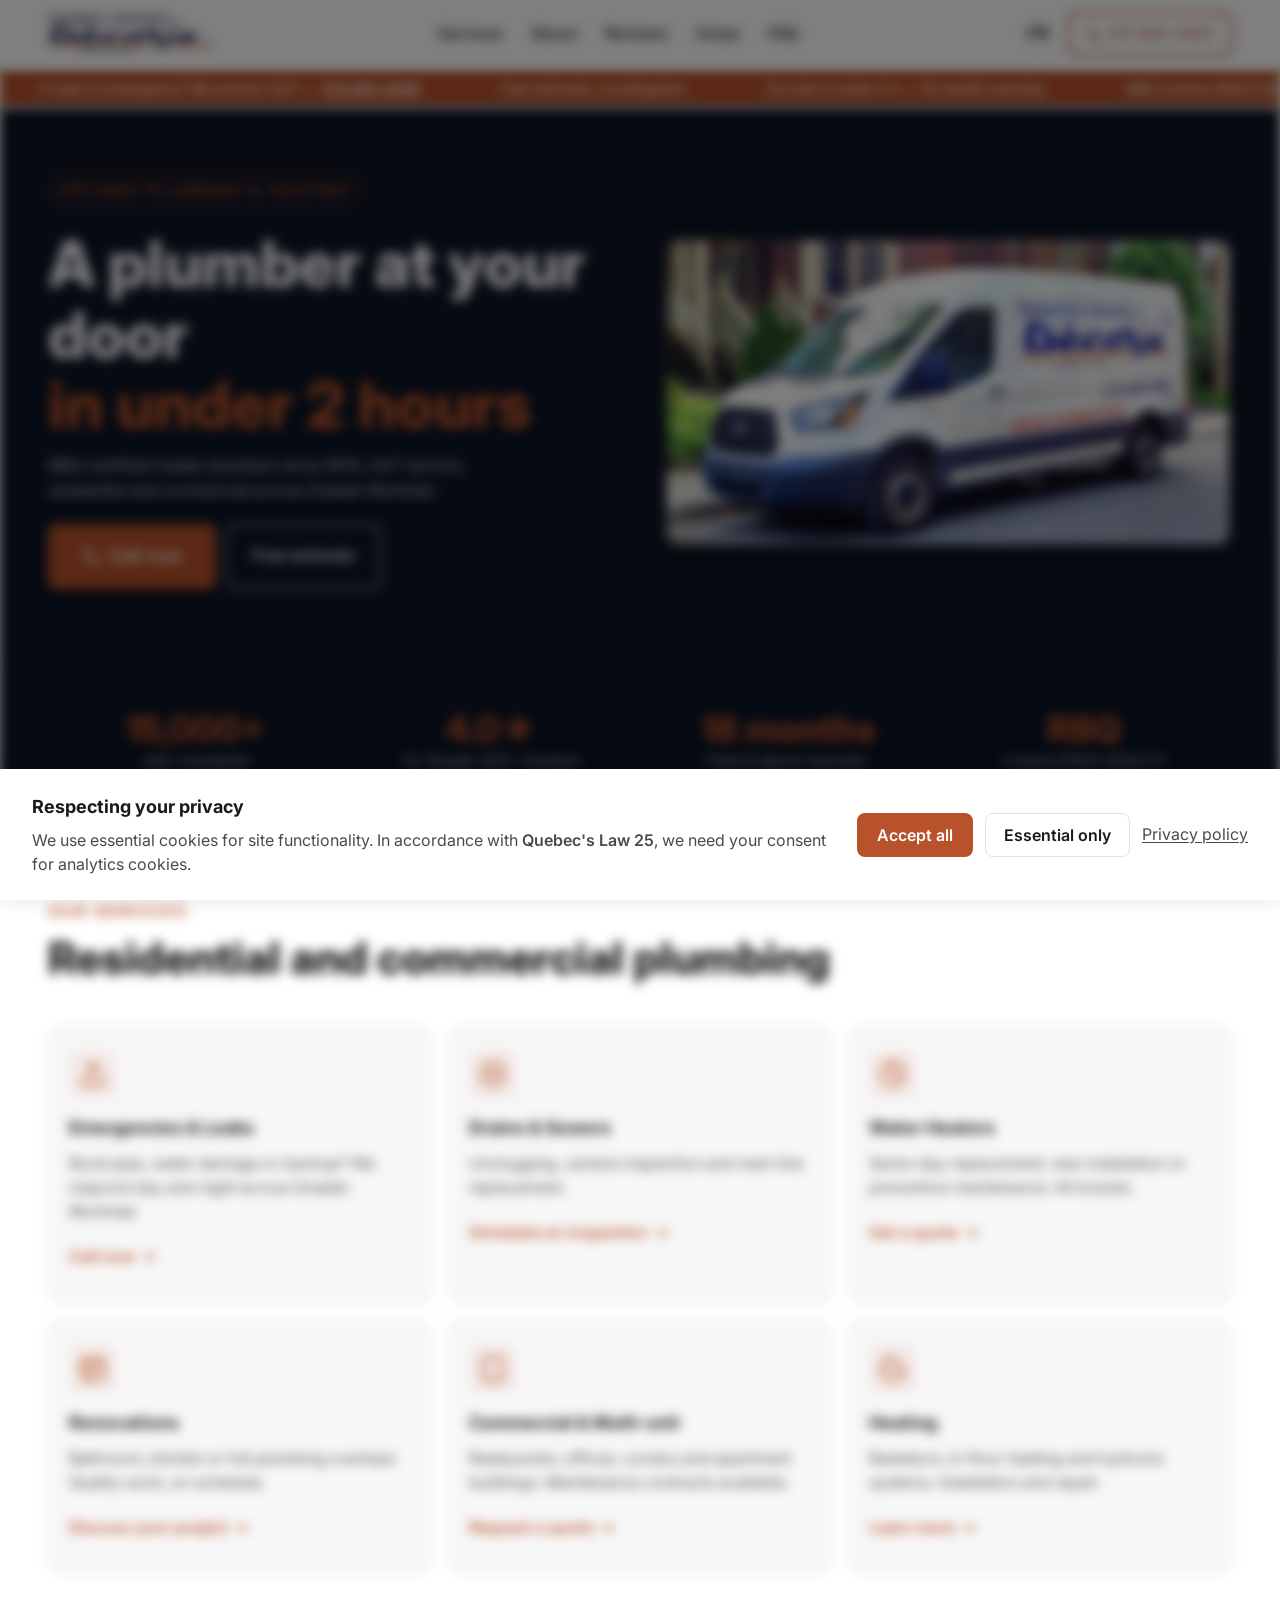
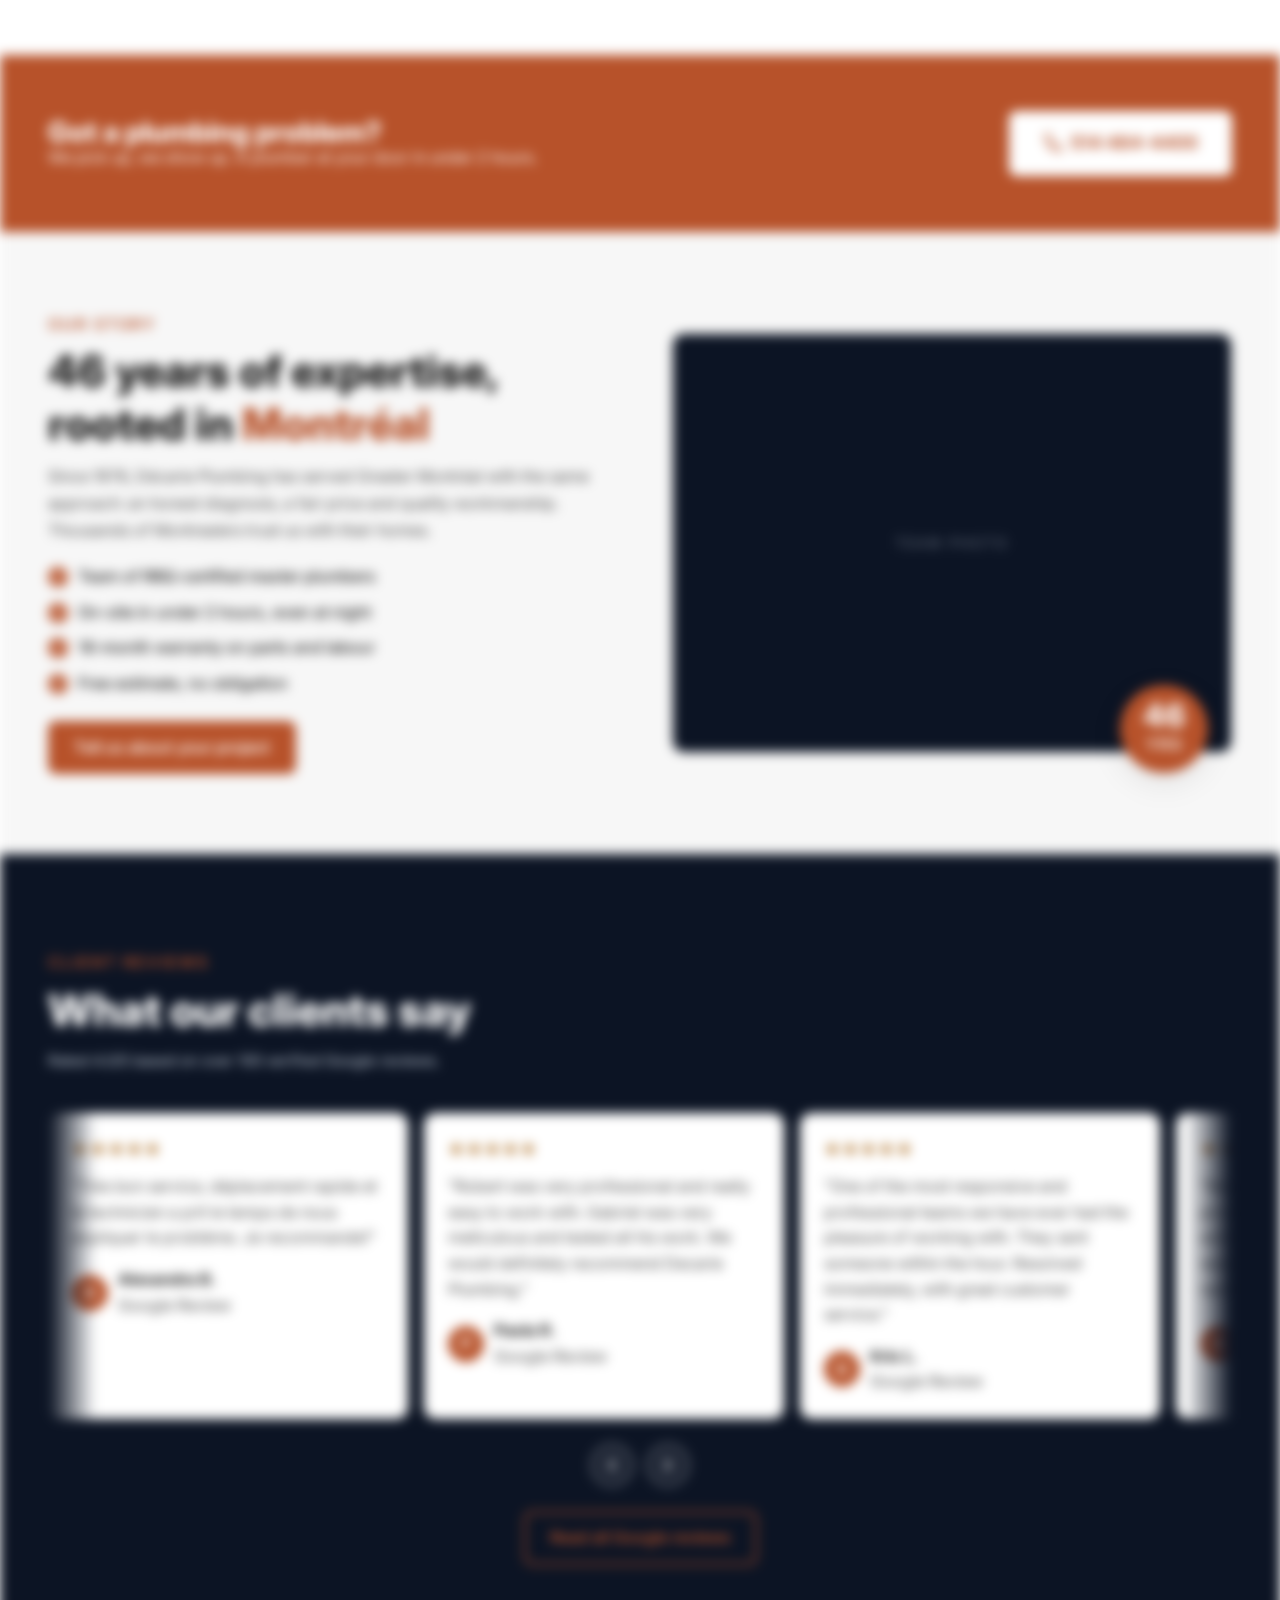
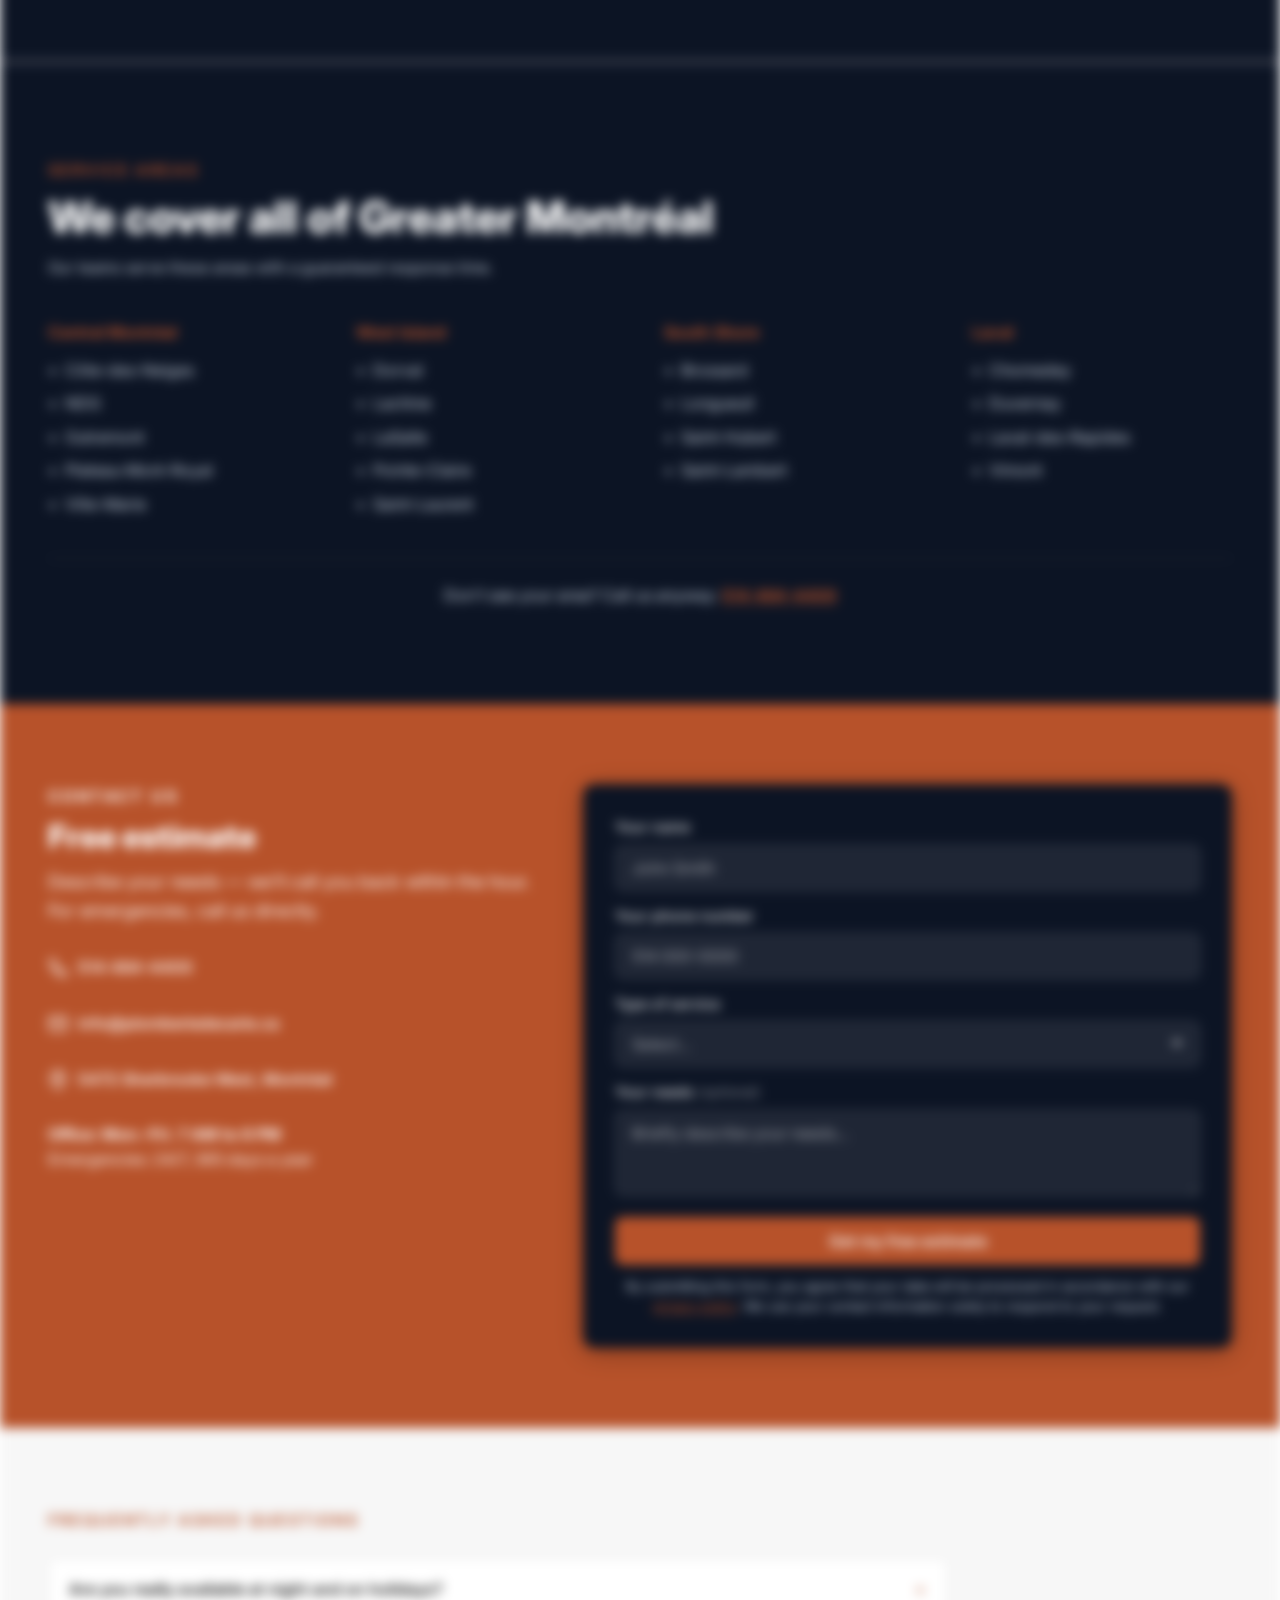
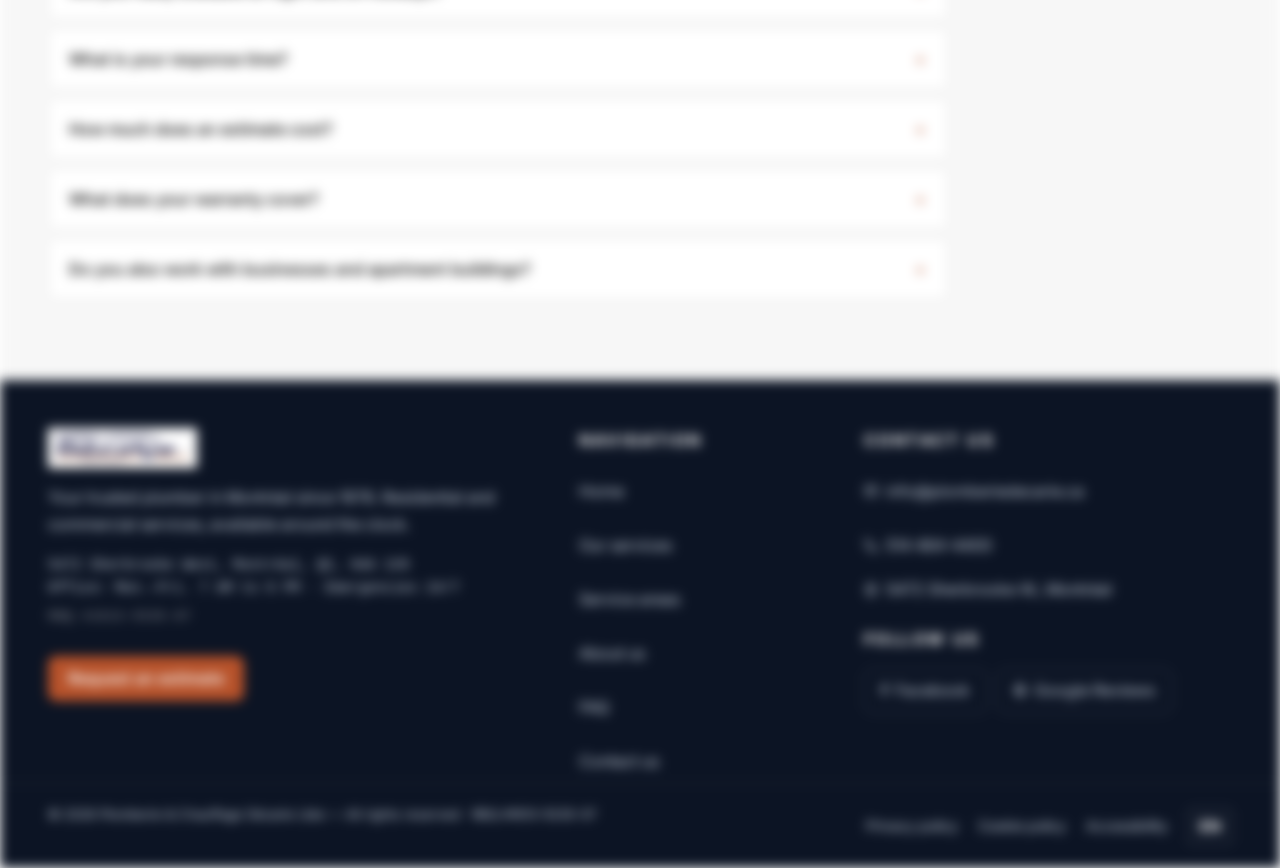
==== commit 4c7e2620: "Agency-level refactor: semantic HTML5, JSON-LD SEO, Loi 25 compliance, WCAG 2.1 a11y - Semantic HTML" ====
--- a/index-en.html
+++ b/index-en.html
@@ -1,69 +1,176 @@
 <!DOCTYPE html>
-<html lang="en">
+<html lang="en-CA">
 <head>
   <meta charset="UTF-8">
   <meta name="viewport" content="width=device-width, initial-scale=1.0">
-  <title>Décarie Plumbing & Heating | Montréal — 24/7</title>
+  <title>Décarie Plumbing &amp; Heating | Montréal Plumber 24/7</title>
   <meta name="description" content="Décarie Plumbing — RBQ-certified master plumbers in Montréal since 1978. 24/7 emergencies, on-site in under 2 hours. Residential and commercial. 514 484-4400.">
+  <meta name="theme-color" content="#B7522A">
+  <link rel="canonical" href="https://plomberiedecarie.ca/index-en.html">
+  <link rel="alternate" hreflang="fr-CA" href="https://plomberiedecarie.ca/">
+  <link rel="alternate" hreflang="en-CA" href="https://plomberiedecarie.ca/index-en.html">
   <link rel="preconnect" href="https://fonts.googleapis.com">
   <link rel="preconnect" href="https://fonts.gstatic.com" crossorigin>
   <link href="https://fonts.googleapis.com/css2?family=Inter:wght@400;500;600;700;800&display=swap" rel="stylesheet">
   <link rel="stylesheet" href="styles.css">
+  <script type="application/ld+json">
+  {
+    "@context": "https://schema.org",
+    "@type": "Plumber",
+    "name": "Décarie Plumbing & Heating",
+    "url": "https://plomberiedecarie.ca",
+    "logo": "https://plomberiedecarie.ca/logo.png",
+    "image": "https://plomberiedecarie.ca/truck.jpg",
+    "telephone": "+1-514-484-4400",
+    "email": "info@plomberiedecarie.ca",
+    "foundingDate": "1978",
+    "description": "RBQ-certified master plumbers in Montréal since 1978. 24/7 emergency service, residential and commercial.",
+    "address": {
+      "@type": "PostalAddress",
+      "streetAddress": "5472 Sherbrooke West",
+      "addressLocality": "Montréal",
+      "addressRegion": "QC",
+      "postalCode": "H4A 1V9",
+      "addressCountry": "CA"
+    },
+    "geo": {
+      "@type": "GeoCoordinates",
+      "latitude": 45.4726279,
+      "longitude": -73.6114213
+    },
+    "areaServed": [
+      { "@type": "City", "name": "Montréal" },
+      { "@type": "City", "name": "Laval" },
+      { "@type": "City", "name": "Longueuil" },
+      { "@type": "City", "name": "Brossard" }
+    ],
+    "openingHoursSpecification": [
+      {
+        "@type": "OpeningHoursSpecification",
+        "dayOfWeek": ["Monday","Tuesday","Wednesday","Thursday","Friday"],
+        "opens": "07:00",
+        "closes": "18:00"
+      },
+      {
+        "@type": "OpeningHoursSpecification",
+        "dayOfWeek": ["Saturday","Sunday"],
+        "opens": "00:00",
+        "closes": "23:59",
+        "description": "Emergencies only"
+      }
+    ],
+    "aggregateRating": {
+      "@type": "AggregateRating",
+      "ratingValue": "4.0",
+      "reviewCount": "100",
+      "bestRating": "5"
+    }
+  }
+  </script>
+  <script type="application/ld+json">
+  {
+    "@context": "https://schema.org",
+    "@type": "FAQPage",
+    "mainEntity": [
+      {
+        "@type": "Question",
+        "name": "Are you really available at night and on holidays?",
+        "acceptedAnswer": {
+          "@type": "Answer",
+          "text": "Yes. An on-call plumber answers at 514 484-4400 at all times — 24/7, including Christmas and New Year's Day."
+        }
+      },
+      {
+        "@type": "Question",
+        "name": "What is your response time?",
+        "acceptedAnswer": {
+          "@type": "Answer",
+          "text": "Under 2 hours on average across Greater Montréal. In emergencies, our nearest teams are dispatched immediately."
+        }
+      },
+      {
+        "@type": "Question",
+        "name": "How much does an estimate cost?",
+        "acceptedAnswer": {
+          "@type": "Answer",
+          "text": "Nothing at all. Our estimates are free and come with no obligation, for both residential and commercial projects."
+        }
+      },
+      {
+        "@type": "Question",
+        "name": "What does your warranty cover?",
+        "acceptedAnswer": {
+          "@type": "Answer",
+          "text": "All our work is covered by an 18-month warranty on parts and labour. If an issue comes up, we come back and fix it at no charge."
+        }
+      },
+      {
+        "@type": "Question",
+        "name": "Do you also work with businesses and apartment buildings?",
+        "acceptedAnswer": {
+          "@type": "Answer",
+          "text": "Absolutely. Restaurants, offices, condos, apartment buildings — we also offer preventive maintenance contracts."
+        }
+      }
+    ]
+  }
+  </script>
 </head>
 <body>
 
-  <!-- Navigation -->
-  <nav class="nav" id="nav">
+  <a href="#main-content" class="skip-link">Skip to main content</a>
+
+  <header class="nav" id="nav" role="banner">
     <div class="container nav__inner">
-      <a href="#" class="nav__logo">
-        <img src="logo.png" alt="Décarie Plumbing & Heating" class="nav__logo-img">
+      <a href="/index-en.html" class="nav__logo" aria-label="Décarie Plumbing — Home">
+        <img src="logo.png" alt="Décarie Plumbing &amp; Heating" class="nav__logo-img" width="160" height="40">
       </a>
-      <button class="nav__toggle" id="nav-toggle" aria-label="Open menu" aria-expanded="false">
+      <button class="nav__toggle" id="nav-toggle" aria-label="Open navigation menu" aria-expanded="false" aria-controls="nav-menu">
         <span></span><span></span><span></span>
       </button>
-      <ul class="nav__menu" id="nav-menu">
-        <li><a href="#services">Services</a></li>
-        <li><a href="#about">About</a></li>
-        <li><a href="#reviews">Reviews</a></li>
-        <li><a href="#areas">Areas</a></li>
-        <li><a href="#faq">FAQ</a></li>
-        <li class="nav__menu-lang"><a href="index.html">Français</a></li>
-      </ul>
+      <nav aria-label="Main navigation">
+        <ul class="nav__menu" id="nav-menu" role="list">
+          <li><a href="#services">Services</a></li>
+          <li><a href="#about">About</a></li>
+          <li><a href="#reviews">Reviews</a></li>
+          <li><a href="#areas">Areas</a></li>
+          <li><a href="#faq">FAQ</a></li>
+          <li class="nav__menu-lang"><a href="index.html" lang="fr">Français</a></li>
+        </ul>
+      </nav>
       <div class="nav__overlay" id="nav-overlay"></div>
       <div class="nav__actions">
-        <a href="index.html" class="nav__lang-btn">FR</a>
-        <a href="tel:5144844400" class="nav__phone-btn">
+        <a href="index.html" class="nav__lang-btn" lang="fr" aria-label="Passer au français">FR</a>
+        <a href="tel:5144844400" class="nav__phone-btn" aria-label="Call 514 484-4400">
           <svg aria-hidden="true" width="16" height="16" viewBox="0 0 24 24" fill="none" stroke="currentColor" stroke-width="2" stroke-linecap="round" stroke-linejoin="round"><path d="M22 16.92v3a2 2 0 0 1-2.18 2 19.79 19.79 0 0 1-8.63-3.07 19.5 19.5 0 0 1-6-6 19.79 19.79 0 0 1-3.07-8.67A2 2 0 0 1 4.11 2h3a2 2 0 0 1 2 1.72c.127.96.361 1.903.7 2.81a2 2 0 0 1-.45 2.11L8.09 9.91a16 16 0 0 0 6 6l1.27-1.27a2 2 0 0 1 2.11-.45c.907.339 1.85.573 2.81.7A2 2 0 0 1 22 16.92z"/></svg>
           <span>514 484-4400</span>
         </a>
       </div>
     </div>
-  </nav>
-
-  <!-- Urgency Ticker -->
-  <div class="urgency-bar">
+  </header>
+
+  <aside class="urgency-bar" aria-label="Emergency information">
     <div class="urgency-bar__ticker">
-      <div class="urgency-bar__track">
-        <span class="urgency-bar__item"><span class="urgency-bar__pulse"></span> Leak or emergency? We answer 24/7 — <a href="tel:5144844400">514 484-4400</a></span>
+      <div class="urgency-bar__track" aria-hidden="true">
+        <span class="urgency-bar__item"><span class="urgency-bar__pulse"></span> Leak or emergency? We answer 24/7 — <a href="tel:5144844400" tabindex="-1">514 484-4400</a></span>
         <span class="urgency-bar__item">Free estimate, no obligation</span>
-        <span class="urgency-bar__item">On-site in under 2h — 18-month warranty</span>
+        <span class="urgency-bar__item">On-site in under 2 h — 18-month warranty</span>
         <span class="urgency-bar__item">RBQ Licence #1613-5535-07</span>
-        <span class="urgency-bar__item"><span class="urgency-bar__pulse"></span> Leak or emergency? We answer 24/7 — <a href="tel:5144844400">514 484-4400</a></span>
+        <span class="urgency-bar__item"><span class="urgency-bar__pulse"></span> Leak or emergency? We answer 24/7 — <a href="tel:5144844400" tabindex="-1">514 484-4400</a></span>
         <span class="urgency-bar__item">Free estimate, no obligation</span>
-        <span class="urgency-bar__item">On-site in under 2h — 18-month warranty</span>
+        <span class="urgency-bar__item">On-site in under 2 h — 18-month warranty</span>
         <span class="urgency-bar__item">RBQ Licence #1613-5535-07</span>
       </div>
     </div>
-  </div>
-
-  <main>
-
-    <!-- Hero -->
-    <header class="hero">
+  </aside>
+
+  <main id="main-content">
+
+    <section class="hero" aria-labelledby="hero-heading">
       <div class="container hero__inner">
         <div class="hero__content">
           <span class="hero__badge">Décarie Plumbing &amp; Heating</span>
-          <h1 class="hero__title">
+          <h1 class="hero__title" id="hero-heading">
             A plumber at your door<br>
             <span class="hero__title-accent">in under 2&nbsp;hours</span>
           </h1>
@@ -77,13 +184,12 @@
           </div>
         </div>
         <div class="hero__truck">
-          <img src="truck.jpg" alt="Décarie Plumbing truck" loading="eager">
-        </div>
-      </div>
-    </header>
-
-    <!-- Trust Bar -->
-    <section class="trust-bar">
+          <img src="truck.jpg" alt="Décarie Plumbing service truck in Montréal" width="640" height="427" loading="eager">
+        </div>
+      </div>
+    </section>
+
+    <section class="trust-bar" aria-label="Key figures">
       <div class="container trust-bar__inner">
         <div class="trust-bar__item">
           <div>
@@ -100,7 +206,7 @@
         <div class="trust-bar__item">
           <div>
             <strong>18 months</strong>
-            <span>Parts & labour warranty</span>
+            <span>Parts &amp; labour warranty</span>
           </div>
         </div>
         <div class="trust-bar__item">
@@ -112,57 +218,56 @@
       </div>
     </section>
 
-    <!-- Services -->
-    <section class="services" id="services">
+    <section class="services" id="services" aria-labelledby="services-heading">
       <div class="container">
         <div class="section-header">
           <span class="section-label">Our services</span>
-          <h2 class="section-title">Residential and commercial plumbing</h2>
+          <h2 class="section-title" id="services-heading">Residential and commercial plumbing</h2>
         </div>
         <div class="services__grid">
           <article class="service-card">
-            <div class="service-card__icon">
-              <svg aria-hidden="true" width="28" height="28" viewBox="0 0 24 24" fill="none" stroke="currentColor" stroke-width="2" stroke-linecap="round" stroke-linejoin="round"><path d="M21 15v4a2 2 0 0 1-2 2H5a2 2 0 0 1-2-2v-4"/><polyline points="17 8 12 3 7 8"/><line x1="12" y1="3" x2="12" y2="15"/></svg>
-            </div>
-            <h3 class="service-card__title">Emergencies & Leaks</h3>
-            <p class="service-card__text">Burst pipe, water damage or backup? We respond day and night.</p>
+            <div class="service-card__icon" aria-hidden="true">
+              <svg width="28" height="28" viewBox="0 0 24 24" fill="none" stroke="currentColor" stroke-width="2" stroke-linecap="round" stroke-linejoin="round"><path d="M21 15v4a2 2 0 0 1-2 2H5a2 2 0 0 1-2-2v-4"/><polyline points="17 8 12 3 7 8"/><line x1="12" y1="3" x2="12" y2="15"/></svg>
+            </div>
+            <h3 class="service-card__title">Emergencies &amp; Leaks</h3>
+            <p class="service-card__text">Burst pipe, water damage or backup? We respond day and night across Greater Montréal.</p>
             <a href="tel:5144844400" class="service-card__link">Call now</a>
           </article>
           <article class="service-card">
-            <div class="service-card__icon">
-              <svg aria-hidden="true" width="28" height="28" viewBox="0 0 24 24" fill="none" stroke="currentColor" stroke-width="2" stroke-linecap="round" stroke-linejoin="round"><circle cx="12" cy="12" r="10"/><line x1="12" y1="8" x2="12" y2="16"/><line x1="8" y1="12" x2="16" y2="12"/></svg>
-            </div>
-            <h3 class="service-card__title">Drains & Sewers</h3>
+            <div class="service-card__icon" aria-hidden="true">
+              <svg width="28" height="28" viewBox="0 0 24 24" fill="none" stroke="currentColor" stroke-width="2" stroke-linecap="round" stroke-linejoin="round"><circle cx="12" cy="12" r="10"/><line x1="12" y1="8" x2="12" y2="16"/><line x1="8" y1="12" x2="16" y2="12"/></svg>
+            </div>
+            <h3 class="service-card__title">Drains &amp; Sewers</h3>
             <p class="service-card__text">Unclogging, camera inspection and main line replacement.</p>
             <a href="#contact" class="service-card__link">Schedule an inspection</a>
           </article>
           <article class="service-card">
-            <div class="service-card__icon">
-              <svg aria-hidden="true" width="28" height="28" viewBox="0 0 24 24" fill="none" stroke="currentColor" stroke-width="2" stroke-linecap="round" stroke-linejoin="round"><path d="M12 2v10l4.24 4.24"/><circle cx="12" cy="12" r="10"/></svg>
+            <div class="service-card__icon" aria-hidden="true">
+              <svg width="28" height="28" viewBox="0 0 24 24" fill="none" stroke="currentColor" stroke-width="2" stroke-linecap="round" stroke-linejoin="round"><path d="M12 2v10l4.24 4.24"/><circle cx="12" cy="12" r="10"/></svg>
             </div>
             <h3 class="service-card__title">Water Heaters</h3>
             <p class="service-card__text">Same-day replacement, new installation or preventive maintenance. All brands.</p>
             <a href="#contact" class="service-card__link">Get a quote</a>
           </article>
           <article class="service-card">
-            <div class="service-card__icon">
-              <svg aria-hidden="true" width="28" height="28" viewBox="0 0 24 24" fill="none" stroke="currentColor" stroke-width="2" stroke-linecap="round" stroke-linejoin="round"><rect x="3" y="3" width="18" height="18" rx="2" ry="2"/><line x1="3" y1="9" x2="21" y2="9"/><line x1="9" y1="21" x2="9" y2="9"/></svg>
+            <div class="service-card__icon" aria-hidden="true">
+              <svg width="28" height="28" viewBox="0 0 24 24" fill="none" stroke="currentColor" stroke-width="2" stroke-linecap="round" stroke-linejoin="round"><rect x="3" y="3" width="18" height="18" rx="2" ry="2"/><line x1="3" y1="9" x2="21" y2="9"/><line x1="9" y1="21" x2="9" y2="9"/></svg>
             </div>
             <h3 class="service-card__title">Renovations</h3>
             <p class="service-card__text">Bathroom, kitchen or full plumbing overhaul. Quality work, on schedule.</p>
             <a href="#contact" class="service-card__link">Discuss your project</a>
           </article>
           <article class="service-card">
-            <div class="service-card__icon">
-              <svg aria-hidden="true" width="28" height="28" viewBox="0 0 24 24" fill="none" stroke="currentColor" stroke-width="2" stroke-linecap="round" stroke-linejoin="round"><rect x="4" y="2" width="16" height="20" rx="2" ry="2"/><line x1="12" y1="18" x2="12.01" y2="18"/></svg>
-            </div>
-            <h3 class="service-card__title">Commercial & Multi-unit</h3>
+            <div class="service-card__icon" aria-hidden="true">
+              <svg width="28" height="28" viewBox="0 0 24 24" fill="none" stroke="currentColor" stroke-width="2" stroke-linecap="round" stroke-linejoin="round"><rect x="4" y="2" width="16" height="20" rx="2" ry="2"/><line x1="12" y1="18" x2="12.01" y2="18"/></svg>
+            </div>
+            <h3 class="service-card__title">Commercial &amp; Multi-unit</h3>
             <p class="service-card__text">Restaurants, offices, condos and apartment buildings. Maintenance contracts available.</p>
             <a href="#contact" class="service-card__link">Request a quote</a>
           </article>
           <article class="service-card">
-            <div class="service-card__icon">
-              <svg aria-hidden="true" width="28" height="28" viewBox="0 0 24 24" fill="none" stroke="currentColor" stroke-width="2" stroke-linecap="round" stroke-linejoin="round"><path d="M12 2a10 10 0 1 0 10 10 4 4 0 0 1-5-5 4 4 0 0 1-5-5"/><path d="M8.5 8.5v.01"/><path d="M16 15.5v.01"/><path d="M12 12v.01"/><path d="M11 17v.01"/><path d="M7 14v.01"/></svg>
+            <div class="service-card__icon" aria-hidden="true">
+              <svg width="28" height="28" viewBox="0 0 24 24" fill="none" stroke="currentColor" stroke-width="2" stroke-linecap="round" stroke-linejoin="round"><path d="M12 2a10 10 0 1 0 10 10 4 4 0 0 1-5-5 4 4 0 0 1-5-5"/><path d="M8.5 8.5v.01"/><path d="M16 15.5v.01"/><path d="M12 12v.01"/><path d="M11 17v.01"/><path d="M7 14v.01"/></svg>
             </div>
             <h3 class="service-card__title">Heating</h3>
             <p class="service-card__text">Radiators, in-floor heating and hydronic systems. Installation and repair.</p>
@@ -172,8 +277,7 @@
       </div>
     </section>
 
-    <!-- CTA Band -->
-    <section class="cta-band">
+    <section class="cta-band" aria-label="Call to action">
       <div class="container cta-band__inner">
         <div class="cta-band__content">
           <h2 class="cta-band__title">Got a plumbing problem?</h2>
@@ -186,12 +290,11 @@
       </div>
     </section>
 
-    <!-- About -->
-    <section class="about" id="about">
+    <section class="about" id="about" aria-labelledby="about-heading">
       <div class="container about__inner">
         <div class="about__content">
           <span class="section-label">Our story</span>
-          <h2 class="section-title about__title">46 years of expertise,<br>rooted in <span class="text-accent">Montréal</span></h2>
+          <h2 class="section-title about__title" id="about-heading">46 years of expertise,<br>rooted in <span class="text-accent">Montréal</span></h2>
           <p>Since 1978, Décarie Plumbing has served Greater Montréal with the same approach: an honest diagnosis, a fair price and quality workmanship. Thousands of Montrealers trust us with their homes.</p>
           <ul class="about__list">
             <li>Team of RBQ-certified master plumbers</li>
@@ -205,7 +308,7 @@
           <div class="about__photo about__photo--placeholder">
             <span class="about__placeholder-label">Team photo</span>
           </div>
-          <div class="about__experience-badge">
+          <div class="about__experience-badge" aria-label="46 years of experience">
             <span class="about__experience-number">46</span>
             <span class="about__experience-text">yrs</span>
           </div>
@@ -213,129 +316,134 @@
       </div>
     </section>
 
-    <!-- Testimonials -->
-    <section class="testimonials" id="reviews">
+    <section class="testimonials" id="reviews" aria-labelledby="testimonials-heading">
       <div class="container">
         <div class="section-header">
           <span class="section-label">Client reviews</span>
-          <h2 class="section-title">What our clients say</h2>
+          <h2 class="section-title" id="testimonials-heading">What our clients say</h2>
           <p class="section-subtitle">Rated 4.0/5 based on over 100 verified Google reviews.</p>
         </div>
-        <div class="testimonials__scroller">
+        <div class="testimonials__scroller" role="region" aria-label="Scrolling client testimonials" tabindex="0">
           <div class="testimonials__track">
             <article class="testimonial-card">
-              <div class="testimonial-card__stars" aria-label="5 stars">★★★★★</div>
-              <p class="testimonial-card__text">"Très bon service, déplacement rapide et le technicien a prit le temps de nous expliquer le problème. Je recommande!"</p>
-              <div class="testimonial-card__author">
+              <div class="testimonial-card__stars" aria-label="5 out of 5 stars">★★★★★</div>
+              <blockquote class="testimonial-card__text" lang="fr">"Très bon service, déplacement rapide et le technicien a prit le temps de nous expliquer le problème. Je recommande!"</blockquote>
+              <footer class="testimonial-card__author">
+                <div class="testimonial-card__avatar" aria-hidden="true">A</div>
+                <div><strong>Alexandra B.</strong><span>Google Review</span></div>
+              </footer>
+            </article>
+            <article class="testimonial-card">
+              <div class="testimonial-card__stars" aria-label="5 out of 5 stars">★★★★★</div>
+              <blockquote class="testimonial-card__text">"Robert was very professional and really easy to work with. Gabriel was very meticulous and tested all his work. We would definitely recommend Decarie Plumbing."</blockquote>
+              <footer class="testimonial-card__author">
+                <div class="testimonial-card__avatar" aria-hidden="true">P</div>
+                <div><strong>Paola R.</strong><span>Google Review</span></div>
+              </footer>
+            </article>
+            <article class="testimonial-card">
+              <div class="testimonial-card__stars" aria-label="5 out of 5 stars">★★★★★</div>
+              <blockquote class="testimonial-card__text">"One of the most responsive and professional teams we have ever had the pleasure of working with. They sent someone within the hour. Resolved immediately, with great customer service."</blockquote>
+              <footer class="testimonial-card__author">
+                <div class="testimonial-card__avatar" aria-hidden="true">K</div>
+                <div><strong>Kris L.</strong><span>Google Review</span></div>
+              </footer>
+            </article>
+            <article class="testimonial-card">
+              <div class="testimonial-card__stars" aria-label="5 out of 5 stars">★★★★★</div>
+              <blockquote class="testimonial-card__text">"Max was helpful and responsive, providing phone guidance and the extraordinary service of Anthony, who was here to repair, cap, install and inspect radiators and pipes."</blockquote>
+              <footer class="testimonial-card__author">
+                <div class="testimonial-card__avatar" aria-hidden="true">G</div>
+                <div><strong>Grace M.</strong><span>Google Review</span></div>
+              </footer>
+            </article>
+            <article class="testimonial-card">
+              <div class="testimonial-card__stars" aria-label="5 out of 5 stars">★★★★★</div>
+              <blockquote class="testimonial-card__text">"The young man he sent us was punctual, knowledgeable, friendly and super efficient. Max booked our appointment within 1 week's time."</blockquote>
+              <footer class="testimonial-card__author">
+                <div class="testimonial-card__avatar" aria-hidden="true">A</div>
+                <div><strong>Andre M.</strong><span>Google Review</span></div>
+              </footer>
+            </article>
+            <article class="testimonial-card" aria-hidden="true">
+              <div class="testimonial-card__stars">★★★★★</div>
+              <blockquote class="testimonial-card__text" lang="fr">"Très bon service, déplacement rapide et le technicien a prit le temps de nous expliquer le problème. Je recommande!"</blockquote>
+              <footer class="testimonial-card__author">
                 <div class="testimonial-card__avatar">A</div>
                 <div><strong>Alexandra B.</strong><span>Google Review</span></div>
-              </div>
-            </article>
-            <article class="testimonial-card">
-              <div class="testimonial-card__stars" aria-label="5 stars">★★★★★</div>
-              <p class="testimonial-card__text">"Robert was very professional and really easy to work with. Gabriel was very meticulous and tested all his work. We would definitely recommend Decarie Plumbing."</p>
-              <div class="testimonial-card__author">
+              </footer>
+            </article>
+            <article class="testimonial-card" aria-hidden="true">
+              <div class="testimonial-card__stars">★★★★★</div>
+              <blockquote class="testimonial-card__text">"Robert was very professional and really easy to work with. Gabriel was very meticulous and tested all his work. We would definitely recommend Decarie Plumbing."</blockquote>
+              <footer class="testimonial-card__author">
                 <div class="testimonial-card__avatar">P</div>
                 <div><strong>Paola R.</strong><span>Google Review</span></div>
-              </div>
-            </article>
-            <article class="testimonial-card">
-              <div class="testimonial-card__stars" aria-label="5 stars">★★★★★</div>
-              <p class="testimonial-card__text">"One of the most responsive and professional teams we have ever had the pleasure of working with. They sent someone within the hour. Resolved immediately, with great customer service."</p>
-              <div class="testimonial-card__author">
+              </footer>
+            </article>
+            <article class="testimonial-card" aria-hidden="true">
+              <div class="testimonial-card__stars">★★★★★</div>
+              <blockquote class="testimonial-card__text">"One of the most responsive and professional teams we have ever had the pleasure of working with. They sent someone within the hour. Resolved immediately, with great customer service."</blockquote>
+              <footer class="testimonial-card__author">
                 <div class="testimonial-card__avatar">K</div>
                 <div><strong>Kris L.</strong><span>Google Review</span></div>
-              </div>
-            </article>
-            <article class="testimonial-card">
-              <div class="testimonial-card__stars" aria-label="5 stars">★★★★★</div>
-              <p class="testimonial-card__text">"Max was helpful and responsive, providing phone guidance and the extraordinary service of Anthony, who was here to repair, cap, install and inspect radiators and pipes."</p>
-              <div class="testimonial-card__author">
+              </footer>
+            </article>
+            <article class="testimonial-card" aria-hidden="true">
+              <div class="testimonial-card__stars">★★★★★</div>
+              <blockquote class="testimonial-card__text">"Max was helpful and responsive, providing phone guidance and the extraordinary service of Anthony, who was here to repair, cap, install and inspect radiators and pipes."</blockquote>
+              <footer class="testimonial-card__author">
                 <div class="testimonial-card__avatar">G</div>
                 <div><strong>Grace M.</strong><span>Google Review</span></div>
-              </div>
-            </article>
-            <article class="testimonial-card">
-              <div class="testimonial-card__stars" aria-label="5 stars">★★★★★</div>
-              <p class="testimonial-card__text">"The young man he sent us was punctual, knowledgeable, friendly and super efficient. Max booked our appointment within 1 week's time."</p>
-              <div class="testimonial-card__author">
+              </footer>
+            </article>
+            <article class="testimonial-card" aria-hidden="true">
+              <div class="testimonial-card__stars">★★★★★</div>
+              <blockquote class="testimonial-card__text">"The young man he sent us was punctual, knowledgeable, friendly and super efficient. Max booked our appointment within 1 week's time."</blockquote>
+              <footer class="testimonial-card__author">
                 <div class="testimonial-card__avatar">A</div>
                 <div><strong>Andre M.</strong><span>Google Review</span></div>
-              </div>
-            </article>
-            <!-- Duplicated for infinite scroll -->
-            <article class="testimonial-card" aria-hidden="true">
-              <div class="testimonial-card__stars">★★★★★</div>
-              <p class="testimonial-card__text">"Très bon service, déplacement rapide et le technicien a prit le temps de nous expliquer le problème. Je recommande!"</p>
-              <div class="testimonial-card__author">
-                <div class="testimonial-card__avatar">A</div>
-                <div><strong>Alexandra B.</strong><span>Google Review</span></div>
-              </div>
-            </article>
-            <article class="testimonial-card" aria-hidden="true">
-              <div class="testimonial-card__stars">★★★★★</div>
-              <p class="testimonial-card__text">"Robert was very professional and really easy to work with. Gabriel was very meticulous and tested all his work. We would definitely recommend Decarie Plumbing."</p>
-              <div class="testimonial-card__author">
-                <div class="testimonial-card__avatar">P</div>
-                <div><strong>Paola R.</strong><span>Google Review</span></div>
-              </div>
-            </article>
-            <article class="testimonial-card" aria-hidden="true">
-              <div class="testimonial-card__stars">★★★★★</div>
-              <p class="testimonial-card__text">"One of the most responsive and professional teams we have ever had the pleasure of working with. They sent someone within the hour. Resolved immediately, with great customer service."</p>
-              <div class="testimonial-card__author">
-                <div class="testimonial-card__avatar">K</div>
-                <div><strong>Kris L.</strong><span>Google Review</span></div>
-              </div>
-            </article>
-            <article class="testimonial-card" aria-hidden="true">
-              <div class="testimonial-card__stars">★★★★★</div>
-              <p class="testimonial-card__text">"Max was helpful and responsive, providing phone guidance and the extraordinary service of Anthony, who was here to repair, cap, install and inspect radiators and pipes."</p>
-              <div class="testimonial-card__author">
-                <div class="testimonial-card__avatar">G</div>
-                <div><strong>Grace M.</strong><span>Google Review</span></div>
-              </div>
-            </article>
-            <article class="testimonial-card" aria-hidden="true">
-              <div class="testimonial-card__stars">★★★★★</div>
-              <p class="testimonial-card__text">"The young man he sent us was punctual, knowledgeable, friendly and super efficient. Max booked our appointment within 1 week's time."</p>
-              <div class="testimonial-card__author">
-                <div class="testimonial-card__avatar">A</div>
-                <div><strong>Andre M.</strong><span>Google Review</span></div>
-              </div>
-            </article>
-          </div>
+              </footer>
+            </article>
+          </div>
+        </div>
+        <div class="testimonials__nav" aria-label="Carousel controls">
+          <button class="testimonials__btn testimonials__btn--prev" aria-label="Previous reviews" type="button">
+            <svg aria-hidden="true" width="20" height="20" viewBox="0 0 24 24" fill="none" stroke="currentColor" stroke-width="2.5" stroke-linecap="round" stroke-linejoin="round"><polyline points="15 18 9 12 15 6"/></svg>
+          </button>
+          <button class="testimonials__btn testimonials__btn--next" aria-label="Next reviews" type="button">
+            <svg aria-hidden="true" width="20" height="20" viewBox="0 0 24 24" fill="none" stroke="currentColor" stroke-width="2.5" stroke-linecap="round" stroke-linejoin="round"><polyline points="9 6 15 12 9 18"/></svg>
+          </button>
         </div>
         <div class="testimonials__cta">
-          <a href="https://g.page/r/decarie-plomberie/review" class="btn btn--outline-accent" target="_blank" rel="noopener">Read all Google reviews →</a>
-        </div>
-      </div>
-    </section>
-
-    <div class="section-divider"></div>
-
-    <!-- Service Areas -->
-    <section class="service-areas" id="areas">
+          <a href="https://www.google.com/maps/place/Plomberie+et+chauffage+Decarie/@45.4726279,-73.6114213,17z/data=!4m8!3m7!1s0x4cc910b016c6606d:0x81c2f67b8445a59b!8m2!3d45.4726279!4d-73.6114213!9m1!1b1!16s%2Fg%2F1tgg9l3s" class="btn btn--outline-accent" target="_blank" rel="noopener noreferrer">Read all Google reviews</a>
+        </div>
+      </div>
+    </section>
+
+    <div class="section-divider" role="separator"></div>
+
+    <section class="service-areas" id="areas" aria-labelledby="areas-heading">
       <div class="container">
         <div class="section-header">
           <span class="section-label">Service areas</span>
-          <h2 class="section-title">We cover all of Greater Montréal</h2>
+          <h2 class="section-title" id="areas-heading">We cover all of Greater Montréal</h2>
           <p class="section-subtitle">Our teams serve these areas with a guaranteed response time.</p>
         </div>
         <div class="service-areas__columns">
           <div class="service-areas__col">
-            <h4 class="service-areas__col-title">Central Montréal</h4>
-            <ul>
+            <h3 class="service-areas__col-title">Central Montréal</h3>
+            <ul role="list">
               <li>Côte-des-Neiges</li>
               <li>NDG</li>
               <li>Outremont</li>
-              <li>Plateau Mont-Royal</li>
+              <li>Plateau-Mont-Royal</li>
               <li>Ville-Marie</li>
             </ul>
           </div>
           <div class="service-areas__col">
-            <h4 class="service-areas__col-title">West Island</h4>
-            <ul>
+            <h3 class="service-areas__col-title">West Island</h3>
+            <ul role="list">
               <li>Dorval</li>
               <li>Lachine</li>
               <li>LaSalle</li>
@@ -344,8 +452,8 @@
             </ul>
           </div>
           <div class="service-areas__col">
-            <h4 class="service-areas__col-title">South Shore</h4>
-            <ul>
+            <h3 class="service-areas__col-title">South Shore</h3>
+            <ul role="list">
               <li>Brossard</li>
               <li>Longueuil</li>
               <li>Saint-Hubert</li>
@@ -353,8 +461,8 @@
             </ul>
           </div>
           <div class="service-areas__col">
-            <h4 class="service-areas__col-title">Laval</h4>
-            <ul>
+            <h3 class="service-areas__col-title">Laval</h3>
+            <ul role="list">
               <li>Chomedey</li>
               <li>Duvernay</li>
               <li>Laval-des-Rapides</li>
@@ -363,19 +471,18 @@
           </div>
         </div>
         <p class="service-areas__note">
-          ⚡ Don't see your area? Call us anyway: <a href="tel:5144844400">514 484-4400</a>
+          Don't see your area? Call us anyway: <a href="tel:5144844400">514 484-4400</a>
         </p>
       </div>
     </section>
 
-    <!-- Contact -->
-    <section class="contact" id="contact">
+    <section class="contact" id="contact" aria-labelledby="contact-heading">
       <div class="container contact__inner">
         <div class="contact__info">
           <span class="section-label">Contact us</span>
-          <h2 class="section-title">Free estimate</h2>
+          <h2 class="section-title" id="contact-heading">Free estimate</h2>
           <p>Describe your needs — we'll call you back within the hour. For emergencies, call us directly.</p>
-          <div class="contact__details">
+          <address class="contact__details">
             <a href="tel:5144844400" class="contact__detail">
               <svg aria-hidden="true" width="20" height="20" viewBox="0 0 24 24" fill="none" stroke="currentColor" stroke-width="2" stroke-linecap="round" stroke-linejoin="round"><path d="M22 16.92v3a2 2 0 0 1-2.18 2 19.79 19.79 0 0 1-8.63-3.07 19.5 19.5 0 0 1-6-6 19.79 19.79 0 0 1-3.07-8.67A2 2 0 0 1 4.11 2h3a2 2 0 0 1 2 1.72c.127.96.361 1.903.7 2.81a2 2 0 0 1-.45 2.11L8.09 9.91a16 16 0 0 0 6 6l1.27-1.27a2 2 0 0 1 2.11-.45c.907.339 1.85.573 2.81.7A2 2 0 0 1 22 16.92z"/></svg>
               <span>514 484-4400</span>
@@ -384,31 +491,31 @@
               <svg aria-hidden="true" width="20" height="20" viewBox="0 0 24 24" fill="none" stroke="currentColor" stroke-width="2" stroke-linecap="round" stroke-linejoin="round"><path d="M4 4h16c1.1 0 2 .9 2 2v12c0 1.1-.9 2-2 2H4c-1.1 0-2-.9-2-2V6c0-1.1.9-2 2-2z"/><polyline points="22,6 12,13 2,6"/></svg>
               <span>info@plomberiedecarie.ca</span>
             </a>
-            <div class="contact__detail">
+            <span class="contact__detail">
               <svg aria-hidden="true" width="20" height="20" viewBox="0 0 24 24" fill="none" stroke="currentColor" stroke-width="2" stroke-linecap="round" stroke-linejoin="round"><path d="M21 10c0 7-9 13-9 13s-9-6-9-13a9 9 0 0 1 18 0z"/><circle cx="12" cy="10" r="3"/></svg>
               <span>5472 Sherbrooke West, Montréal</span>
-            </div>
-          </div>
+            </span>
+          </address>
           <div class="contact__hours">
-            <strong>Office: Mon–Fri 7 AM to 6 PM</strong>
+            <strong>Office: Mon.–Fri. 7 AM to 6 PM</strong>
             <span>Emergencies: 24/7, 365 days a year</span>
           </div>
         </div>
-        <form class="contact__form" id="contact-form" action="https://formspree.io/f/YOUR_FORM_ID" method="POST">
+        <form class="contact__form" id="contact-form" action="https://formspree.io/f/YOUR_FORM_ID" method="POST" novalidate>
           <div class="form-group">
-            <label for="name" class="form-label">Your name</label>
-            <input type="text" id="name" name="name" required placeholder="John Smith">
+            <label for="contact-name" class="form-label">Your name</label>
+            <input type="text" id="contact-name" name="name" required autocomplete="name" placeholder="John Smith">
           </div>
           <div class="form-group">
-            <label for="phone" class="form-label">Your phone number</label>
-            <input type="tel" id="phone" name="phone" required placeholder="514 000-0000">
+            <label for="contact-phone" class="form-label">Your phone number</label>
+            <input type="tel" id="contact-phone" name="phone" required autocomplete="tel" placeholder="514 000-0000">
           </div>
           <div class="form-group">
-            <label for="service-type" class="form-label">Type of service</label>
-            <select id="service-type" name="service-type" required>
+            <label for="contact-service" class="form-label">Type of service</label>
+            <select id="contact-service" name="service" required>
               <option value="">Select…</option>
               <option value="urgence">Emergency / Leak</option>
-              <option value="drain">Drains & Sewers</option>
+              <option value="drain">Drains &amp; Sewers</option>
               <option value="chauffe-eau">Water heater</option>
               <option value="renovation">Renovation</option>
               <option value="commercial">Commercial</option>
@@ -417,100 +524,98 @@
             </select>
           </div>
           <div class="form-group">
-            <label for="message" class="form-label">Your needs</label>
-            <textarea id="message" name="message" rows="3" placeholder="Briefly describe your needs..."></textarea>
+            <label for="contact-message" class="form-label">Your needs <span class="form-label--optional">(optional)</span></label>
+            <textarea id="contact-message" name="message" rows="3" placeholder="Briefly describe your needs…"></textarea>
           </div>
           <button type="submit" class="btn btn--primary btn--full">Get my free estimate</button>
-          <p class="form-note">No obligation. We'll call you back within the hour.</p>
+          <p class="form-consent">By submitting this form, you agree that your data will be processed in accordance with our <a href="#privacy-policy">privacy policy</a>. We use your contact information solely to respond to your request.</p>
         </form>
       </div>
     </section>
 
-    <!-- FAQ -->
-    <section class="faq" id="faq">
+    <section class="faq" id="faq" aria-labelledby="faq-heading">
       <div class="container faq__inner">
         <div class="faq__content">
-        <span class="section-label">Frequently asked questions</span>
-        <div class="faq__list">
-          <div class="faq__item">
-            <button class="faq__q" aria-expanded="false" aria-controls="faq-1">
-              <span>Are you really available at night and on holidays?</span>
-              <span class="faq__icon" aria-hidden="true">+</span>
-            </button>
-            <div class="faq__a" id="faq-1" role="region">
-              <p>Yes. An on-call plumber answers at <a href="tel:5144844400">514 484-4400</a> at all times — 24/7, including Christmas and New Year's Day.</p>
-            </div>
-          </div>
-          <div class="faq__item">
-            <button class="faq__q" aria-expanded="false" aria-controls="faq-2">
-              <span>What is your response time?</span>
-              <span class="faq__icon" aria-hidden="true">+</span>
-            </button>
-            <div class="faq__a" id="faq-2" role="region">
-              <p>Under 2&nbsp;hours on average across Greater Montréal. In emergencies, our nearest teams are dispatched immediately.</p>
-            </div>
-          </div>
-          <div class="faq__item">
-            <button class="faq__q" aria-expanded="false" aria-controls="faq-3">
-              <span>How much does an estimate cost?</span>
-              <span class="faq__icon" aria-hidden="true">+</span>
-            </button>
-            <div class="faq__a" id="faq-3" role="region">
-              <p>Nothing at all. Our estimates are free and come with no obligation, for both residential and commercial projects.</p>
-            </div>
-          </div>
-          <div class="faq__item">
-            <button class="faq__q" aria-expanded="false" aria-controls="faq-4">
-              <span>What does your warranty cover?</span>
-              <span class="faq__icon" aria-hidden="true">+</span>
-            </button>
-            <div class="faq__a" id="faq-4" role="region">
-              <p>All our work is covered by an 18-month warranty on parts and labour. If an issue comes up, we come back and fix it at no charge.</p>
-            </div>
-          </div>
-          <div class="faq__item">
-            <button class="faq__q" aria-expanded="false" aria-controls="faq-5">
-              <span>Do you also work with businesses and apartment buildings?</span>
-              <span class="faq__icon" aria-hidden="true">+</span>
-            </button>
-            <div class="faq__a" id="faq-5" role="region">
-              <p>Absolutely. Restaurants, offices, condos, apartment buildings — we also offer preventive maintenance contracts.</p>
-            </div>
-          </div>
-        </div>
+          <h2 class="section-label" id="faq-heading">Frequently asked questions</h2>
+          <div class="faq__list" role="list">
+            <div class="faq__item" role="listitem">
+              <button class="faq__q" aria-expanded="false" aria-controls="faq-1">
+                <span>Are you really available at night and on holidays?</span>
+                <span class="faq__icon" aria-hidden="true">+</span>
+              </button>
+              <div class="faq__a" id="faq-1" role="region">
+                <p>Yes. An on-call plumber answers at <a href="tel:5144844400">514 484-4400</a> at all times — 24/7, including Christmas and New Year's Day.</p>
+              </div>
+            </div>
+            <div class="faq__item" role="listitem">
+              <button class="faq__q" aria-expanded="false" aria-controls="faq-2">
+                <span>What is your response time?</span>
+                <span class="faq__icon" aria-hidden="true">+</span>
+              </button>
+              <div class="faq__a" id="faq-2" role="region">
+                <p>Under 2&nbsp;hours on average across Greater Montréal. In emergencies, our nearest teams are dispatched immediately.</p>
+              </div>
+            </div>
+            <div class="faq__item" role="listitem">
+              <button class="faq__q" aria-expanded="false" aria-controls="faq-3">
+                <span>How much does an estimate cost?</span>
+                <span class="faq__icon" aria-hidden="true">+</span>
+              </button>
+              <div class="faq__a" id="faq-3" role="region">
+                <p>Nothing at all. Our estimates are free and come with no obligation, for both residential and commercial projects.</p>
+              </div>
+            </div>
+            <div class="faq__item" role="listitem">
+              <button class="faq__q" aria-expanded="false" aria-controls="faq-4">
+                <span>What does your warranty cover?</span>
+                <span class="faq__icon" aria-hidden="true">+</span>
+              </button>
+              <div class="faq__a" id="faq-4" role="region">
+                <p>All our work is covered by an 18-month warranty on parts and labour. If an issue comes up, we come back and fix it at no charge.</p>
+              </div>
+            </div>
+            <div class="faq__item" role="listitem">
+              <button class="faq__q" aria-expanded="false" aria-controls="faq-5">
+                <span>Do you also work with businesses and apartment buildings?</span>
+                <span class="faq__icon" aria-hidden="true">+</span>
+              </button>
+              <div class="faq__a" id="faq-5" role="region">
+                <p>Absolutely. Restaurants, offices, condos, apartment buildings — we also offer preventive maintenance contracts.</p>
+              </div>
+            </div>
+          </div>
         </div>
       </div>
     </section>
 
   </main>
 
-  <!-- Footer -->
-  <footer class="footer">
+  <footer class="footer" role="contentinfo">
     <div class="container footer__inner">
       <div class="footer__brand">
-        <img src="logo.png" alt="Décarie Plumbing" class="footer__logo-img">
+        <img src="logo.png" alt="Décarie Plumbing" class="footer__logo-img" width="160" height="40">
         <p>Your trusted plumber in Montréal since 1978. Residential and commercial services, available around the clock.</p>
-        <div class="footer__addr">
-          5472 Sherbrooke West, Montreal, QC, H4A 1V9<br>
-          Office: Mon–Fri 7 AM to 6 PM · Emergencies 24/7
-        </div>
+        <address class="footer__addr">
+          5472 Sherbrooke West, Montréal, QC, H4A 1V9<br>
+          Office: Mon.–Fri. 7 AM to 6 PM · Emergencies 24/7
+        </address>
         <span class="footer__rbq">RBQ #1613-5535-07</span>
-        <a href="#contact" class="btn btn--primary btn--sm footer__cta">Request an estimate →</a>
-      </div>
-      <div class="footer__links">
+        <a href="#contact" class="btn btn--primary btn--sm footer__cta">Request an estimate</a>
+      </div>
+      <nav class="footer__links" aria-label="Secondary navigation">
         <h4>Navigation</h4>
-        <ul>
-          <li><a href="#">Home</a></li>
+        <ul role="list">
+          <li><a href="/index-en.html">Home</a></li>
           <li><a href="#services">Our services</a></li>
           <li><a href="#areas">Service areas</a></li>
           <li><a href="#about">About us</a></li>
           <li><a href="#faq">FAQ</a></li>
           <li><a href="#contact">Contact us</a></li>
         </ul>
-      </div>
+      </nav>
       <div class="footer__links footer__contact-col">
         <h4>Contact us</h4>
-        <ul>
+        <ul role="list">
           <li>
             <svg aria-hidden="true" width="14" height="14" viewBox="0 0 16 16" fill="none"><path d="M2 3h12v10H2z" stroke="currentColor" stroke-width="1.2"/><path d="M2 3l6 6 6-6" stroke="currentColor" stroke-width="1.2"/></svg>
             <a href="mailto:info@plomberiedecarie.ca">info@plomberiedecarie.ca</a>
@@ -521,16 +626,16 @@
           </li>
           <li>
             <svg aria-hidden="true" width="14" height="14" viewBox="0 0 16 16" fill="none"><circle cx="8" cy="7" r="3" stroke="currentColor" stroke-width="1.2"/><path d="M8 1C4.7 1 2 3.7 2 7c0 4.5 6 9 6 9s6-4.5 6-9c0-3.3-2.7-6-6-6z" stroke="currentColor" stroke-width="1.2"/></svg>
-            <span>5472 Sherbrooke W., Montreal</span>
+            <span>5472 Sherbrooke W., Montréal</span>
           </li>
         </ul>
         <h4 class="footer__follow-title">Follow us</h4>
         <div class="footer__social">
-          <a href="https://facebook.com" target="_blank" rel="noopener" class="footer__soc-btn">
-            <span>f</span> Facebook
+          <a href="https://facebook.com/plomberiedecarie" target="_blank" rel="noopener noreferrer" class="footer__soc-btn" aria-label="Décarie Plumbing on Facebook">
+            <span aria-hidden="true">f</span> Facebook
           </a>
-          <a href="https://google.com/maps" target="_blank" rel="noopener" class="footer__soc-btn">
-            <span>G</span> Google Reviews
+          <a href="https://www.google.com/maps/place/Plomberie+et+chauffage+Decarie/" target="_blank" rel="noopener noreferrer" class="footer__soc-btn" aria-label="Our Google reviews">
+            <span aria-hidden="true">G</span> Google Reviews
           </a>
         </div>
       </div>
@@ -538,38 +643,37 @@
     <div class="footer__bottom">
       <div class="container">
         <p>&copy; 2026 Plomberie &amp; Chauffage Décarie Ltée — All rights reserved · RBQ #1613-5535-07</p>
-        <div class="footer__legal">
-          <a href="#">Privacy policy</a>
-          <a href="#">Cookie policy</a>
-          <span class="footer__lang-btn">EN</span>
-        </div>
+        <nav class="footer__legal" aria-label="Legal links">
+          <a href="#privacy-policy">Privacy policy</a>
+          <a href="#cookie-policy">Cookie policy</a>
+          <a href="#accessibility">Accessibility</a>
+          <span class="footer__lang-btn" aria-hidden="true">EN</span>
+        </nav>
       </div>
     </div>
   </footer>
 
-  <!-- Mobile Floating CTA -->
-  <div class="mobile-cta" id="mobile-cta">
+  <div class="mobile-cta" id="mobile-cta" aria-label="Call Décarie Plumbing">
     <a href="tel:5144844400" class="btn btn--primary btn--full">
       <svg aria-hidden="true" width="18" height="18" viewBox="0 0 24 24" fill="none" stroke="currentColor" stroke-width="2" stroke-linecap="round" stroke-linejoin="round"><path d="M22 16.92v3a2 2 0 0 1-2.18 2 19.79 19.79 0 0 1-8.63-3.07 19.5 19.5 0 0 1-6-6 19.79 19.79 0 0 1-3.07-8.67A2 2 0 0 1 4.11 2h3a2 2 0 0 1 2 1.72c.127.96.361 1.903.7 2.81a2 2 0 0 1-.45 2.11L8.09 9.91a16 16 0 0 0 6 6l1.27-1.27a2 2 0 0 1 2.11-.45c.907.339 1.85.573 2.81.7A2 2 0 0 1 22 16.92z"/></svg>
       Call — 514 484-4400
     </a>
   </div>
 
-  <!-- Law 25 — Cookie Consent -->
-  <div class="consent-overlay" id="consent-overlay"></div>
-  <div class="consent-banner" id="consent-banner">
+  <div class="consent-overlay" id="consent-overlay" aria-hidden="true"></div>
+  <dialog class="consent-banner" id="consent-banner" aria-labelledby="consent-title" aria-modal="false">
     <div class="consent-banner__inner">
       <div class="consent-banner__text">
-        <strong>Respecting your privacy</strong>
-        <p>We use cookies to improve your experience, analyze traffic and personalize content. In accordance with <em>Quebec's Law 25</em>, we need your consent.</p>
+        <strong id="consent-title">Respecting your privacy</strong>
+        <p>We use essential cookies for site functionality. In accordance with <em>Quebec's Law 25</em>, we need your consent for analytics cookies.</p>
       </div>
       <div class="consent-banner__actions">
-        <button class="btn btn--primary btn--sm" id="consent-accept">Accept all</button>
-        <button class="btn btn--outline btn--sm" id="consent-essential">Essential only</button>
-        <a href="#" class="consent-banner__link">Privacy policy</a>
+        <button class="btn btn--primary btn--sm" id="consent-accept" type="button">Accept all</button>
+        <button class="btn btn--outline btn--sm" id="consent-essential" type="button">Essential only</button>
+        <a href="#privacy-policy" class="consent-banner__link">Privacy policy</a>
       </div>
     </div>
-  </div>
+  </dialog>
 
   <script src="script.js"></script>
 </body>
--- a/styles.css
+++ b/styles.css
@@ -1,9 +1,3 @@
-/* ═══════════════════════════════════════════════════
-   DÉCARIE PLOMBERIE — LIGHT MODE v2
-   Mobile-first • 16px base • WCAG AA
-   ═══════════════════════════════════════════════════ */
-
-/* ── RESET ────────────────────────────────────────── */
 *, *::before, *::after { margin: 0; padding: 0; box-sizing: border-box; }
 
 :root {
@@ -13,7 +7,7 @@
   --bg-card: #FFFFFF;
 
   --text: #1A1A1A;
-  --text-secondary: #555555;
+  --text-secondary: #4A4A4A;
   --text-on-dark: #FFFFFF;
   --text-muted-dark: #CBD5E1;
 
@@ -22,20 +16,20 @@
   --accent-light: rgba(183, 82, 42, 0.08);
   --accent-glow: rgba(183, 82, 42, 0.25);
 
-  --border: #E8E8E8;
+  --border: #E0E0E0;
   --border-dark: rgba(255,255,255,0.1);
 
-  --radius: 8px;
-  --radius-lg: 12px;
+  --radius: 0.5rem;
+  --radius-lg: 0.75rem;
 
   --font: 'Inter', -apple-system, BlinkMacSystemFont, sans-serif;
 
-  --shadow-sm: 0 1px 3px rgba(0,0,0,0.06);
-  --shadow-md: 0 4px 16px rgba(0,0,0,0.08);
-  --shadow-lg: 0 8px 32px rgba(0,0,0,0.1);
-}
-
-html { font-size: 16px; scroll-behavior: smooth; -webkit-text-size-adjust: 100%; }
+  --shadow-sm: 0 0.0625rem 0.1875rem rgba(0,0,0,0.06);
+  --shadow-md: 0 0.25rem 1rem rgba(0,0,0,0.08);
+  --shadow-lg: 0 0.5rem 2rem rgba(0,0,0,0.1);
+}
+
+html { font-size: 100%; scroll-behavior: smooth; -webkit-text-size-adjust: 100%; }
 
 body {
   font-family: var(--font);
@@ -50,11 +44,27 @@
 a { color: inherit; text-decoration: none; }
 ul { list-style: none; }
 button { cursor: pointer; border: none; background: none; font-family: inherit; }
-
-/* ── CONTAINER ────────────────────────────────────── */
-.container { width: 100%; max-width: 1400px; margin: 0 auto; padding: 0 1.25rem; }
-
-/* ── TYPOGRAPHY ───────────────────────────────────── */
+address { font-style: normal; }
+
+.skip-link {
+  position: absolute;
+  top: -100%;
+  left: 1rem;
+  z-index: 200;
+  padding: 0.75rem 1.5rem;
+  background: var(--accent);
+  color: var(--text-on-dark);
+  font-weight: 700;
+  border-radius: var(--radius);
+}
+.skip-link:focus {
+  top: 1rem;
+  outline: 0.125rem solid var(--text-on-dark);
+  outline-offset: 0.125rem;
+}
+
+.container { width: 100%; max-width: 87.5rem; margin: 0 auto; padding: 0 1.25rem; }
+
 .section-label {
   display: block;
   font-size: 1rem;
@@ -76,16 +86,15 @@
 .section-subtitle {
   font-size: 0.9375rem;
   color: var(--text-secondary);
-  max-width: 540px;
+  max-width: 34rem;
 }
 
 .section-header { margin-bottom: 2.5rem; }
-.section-header.--center { text-align: center; }
 .section-header .section-subtitle { margin-top: 0.25rem; }
 
 .text-accent { color: var(--accent); }
 
-/* ── BUTTONS ──────────────────────────────────────── */
+/* ── BUTTONS ─────────────────────────────────────── */
 .btn {
   display: inline-flex;
   align-items: center;
@@ -94,11 +103,12 @@
   font-family: var(--font);
   font-size: 1rem;
   font-weight: 600;
-  padding: 0.8125rem 1.5rem;
+  min-height: 2.75rem;
+  padding: 0.75rem 1.5rem;
   border-radius: var(--radius);
-  border: 2px solid transparent;
+  border: 0.125rem solid transparent;
   cursor: pointer;
-  transition: all 0.2s ease;
+  transition: background 0.2s ease, border-color 0.2s ease, transform 0.2s ease, box-shadow 0.2s ease;
   white-space: nowrap;
 }
 
@@ -110,8 +120,8 @@
 .btn--primary:hover {
   background: var(--accent-hover);
   border-color: var(--accent-hover);
-  transform: translateY(-1px);
-  box-shadow: 0 4px 12px var(--accent-glow);
+  transform: translateY(-0.0625rem);
+  box-shadow: 0 0.25rem 0.75rem var(--accent-glow);
 }
 
 .btn--outline-dark {
@@ -129,9 +139,7 @@
   color: var(--accent);
   border-color: var(--accent);
 }
-.btn--outline-accent:hover {
-  background: var(--accent-light);
-}
+.btn--outline-accent:hover { background: var(--accent-light); }
 
 .btn--white {
   background: #FFFFFF;
@@ -141,14 +149,24 @@
 }
 .btn--white:hover {
   background: #F0F0F0;
-  transform: translateY(-1px);
-}
-
-.btn--sm { padding: 0.5rem 1.125rem; font-size: 1rem; }
+  transform: translateY(-0.0625rem);
+}
+
+.btn--outline {
+  background: transparent;
+  border: 0.09375rem solid var(--border);
+  color: var(--text);
+  font-weight: 600;
+  border-radius: var(--radius);
+  transition: border-color 0.2s, color 0.2s;
+}
+.btn--outline:hover { border-color: var(--accent); color: var(--accent); }
+
+.btn--sm { padding: 0.5rem 1.125rem; font-size: 1rem; min-height: 2.75rem; }
 .btn--lg { padding: 1rem 2rem; font-size: 1.125rem; }
 .btn--full { width: 100%; }
 
-/* ── URGENCY BAR (TICKER) ────────────────────────── */
+/* ── URGENCY BAR ─────────────────────────────────── */
 .urgency-bar {
   background: var(--accent);
   color: #FFFFFF;
@@ -159,11 +177,7 @@
   white-space: nowrap;
 }
 
-.urgency-bar__ticker {
-  position: relative;
-  width: 100%;
-  overflow: hidden;
-}
+.urgency-bar__ticker { position: relative; width: 100%; overflow: hidden; }
 
 .urgency-bar__track {
   display: inline-flex;
@@ -179,8 +193,8 @@
 }
 
 .urgency-bar__pulse {
-  width: 6px;
-  height: 6px;
+  width: 0.375rem;
+  height: 0.375rem;
   background: #FFFFFF;
   border-radius: 50%;
   animation: pulse 2s ease-in-out infinite;
@@ -197,16 +211,15 @@
   100% { transform: translateX(-50%); }
 }
 
-.urgency-bar a { font-weight: 700; text-decoration: underline; text-underline-offset: 2px; }
+.urgency-bar a { font-weight: 700; text-decoration: underline; text-underline-offset: 0.125rem; }
 .urgency-bar a:hover { opacity: 0.85; }
 
-/* ── NAVIGATION ───────────────────────────────────── */
+/* ── NAVIGATION ──────────────────────────────────── */
 .nav {
   position: sticky;
   top: 0;
   z-index: 100;
   background: var(--bg);
-  border-bottom: none;
   padding: 0.75rem 0;
   transition: box-shadow 0.3s ease;
 }
@@ -233,9 +246,9 @@
   align-items: center;
   justify-content: center;
   gap: 0.375rem;
-  width: 36px;
-  height: 36px;
-  border: 2px solid var(--accent);
+  width: 2.75rem;
+  height: 2.75rem;
+  border: 0.125rem solid var(--accent);
   border-radius: 50%;
   color: var(--accent);
   transition: background 0.2s, color 0.2s;
@@ -249,38 +262,39 @@
   gap: 0.5rem;
 }
 
-.nav__logo-img {
-  height: 40px;
-  width: auto;
-}
+.nav__logo-img { height: 2.5rem; width: auto; }
 
 .nav__toggle {
   display: flex;
   flex-direction: column;
-  gap: 5px;
-  padding: 4px;
+  gap: 0.3125rem;
+  padding: 0.625rem;
+  min-width: 2.75rem;
+  min-height: 2.75rem;
+  align-items: center;
+  justify-content: center;
   z-index: 101;
 }
 
 .nav__toggle span {
   display: block;
-  width: 22px;
-  height: 2px;
+  width: 1.375rem;
+  height: 0.125rem;
   background: var(--text);
-  border-radius: 2px;
+  border-radius: 0.125rem;
   transition: all 0.3s ease;
 }
 
-.nav__toggle.active span:nth-child(1) { transform: rotate(45deg) translate(5px, 5px); }
+.nav__toggle.active span:nth-child(1) { transform: rotate(45deg) translate(0.3125rem, 0.3125rem); }
 .nav__toggle.active span:nth-child(2) { opacity: 0; }
-.nav__toggle.active span:nth-child(3) { transform: rotate(-45deg) translate(5px, -5px); }
+.nav__toggle.active span:nth-child(3) { transform: rotate(-45deg) translate(0.3125rem, -0.3125rem); }
 
 .nav__menu {
   position: fixed;
   top: 0;
   right: -100%;
   width: 80%;
-  max-width: 320px;
+  max-width: 20rem;
   height: 100vh;
   height: 100dvh;
   background: var(--bg);
@@ -300,6 +314,9 @@
   font-weight: 500;
   color: var(--text);
   transition: color 0.2s;
+  min-height: 2.75rem;
+  display: inline-flex;
+  align-items: center;
 }
 .nav__menu a:hover { color: var(--accent); }
 
@@ -307,9 +324,9 @@
   display: inline-flex;
   align-items: center;
   justify-content: center;
-  width: 34px;
-  height: 34px;
-  border: 1.5px solid var(--border);
+  width: 2.125rem;
+  height: 2.125rem;
+  border: 0.09375rem solid var(--border);
   border-radius: 50%;
   font-size: 1rem;
   font-weight: 700;
@@ -334,7 +351,7 @@
 .nav__menu-lang { display: block; margin-top: auto; }
 .nav__menu-lang a { color: var(--text-secondary); font-size: 1rem; }
 
-/* ── HERO ─────────────────────────────────────────── */
+/* ── HERO ────────────────────────────────────────── */
 .hero {
   background: var(--bg-dark);
   color: var(--text-on-dark);
@@ -350,9 +367,9 @@
   text-transform: uppercase;
   letter-spacing: 0.1em;
   color: var(--accent);
-  border: 1px solid var(--accent);
+  border: 0.0625rem solid var(--accent);
   padding: 0.3rem 0.625rem;
-  border-radius: 100px;
+  border-radius: 6.25rem;
   margin-bottom: 1.25rem;
 }
 
@@ -371,7 +388,7 @@
 .hero__text {
   font-size: 0.9375rem;
   color: var(--text-muted-dark);
-  max-width: 440px;
+  max-width: 27.5rem;
   margin-bottom: 1.25rem;
   line-height: 1.6;
 }
@@ -383,10 +400,7 @@
   margin-bottom: 1.5rem;
 }
 
-/* Hero truck image box */
-.hero__truck {
-  display: none;
-}
+.hero__truck { display: none; }
 
 .hero__truck img {
   width: 100%;
@@ -395,40 +409,12 @@
   border-radius: var(--radius-lg);
 }
 
-/* Hero stats */
-.hero__stats {
-  background: rgba(255,255,255,0.04);
-  border-top: 1px solid var(--border-dark);
-  padding: 1.25rem 0;
-}
-
-.hero__stats-inner {
-  display: grid;
-  grid-template-columns: repeat(2, 1fr);
-  gap: 1rem;
-  text-align: center;
-}
-
-.hero__stat-number {
-  display: block;
-  font-size: 1.5rem;
-  font-weight: 800;
-  color: var(--accent);
-  line-height: 1.2;
-}
-
-.hero__stat-label {
-  font-size: 1rem;
-  color: var(--text-muted-dark);
-  margin-top: 0.125rem;
-}
-
-/* ── TRUST BAR ────────────────────────────────────── */
+/* ── TRUST BAR ───────────────────────────────────── */
 .trust-bar {
   background: var(--bg-dark);
   padding: 2.5rem 0;
   color: var(--text-on-dark);
-  border-top: 1px solid rgba(255,255,255,0.06);
+  border-top: 0.0625rem solid rgba(255,255,255,0.06);
 }
 
 .trust-bar__inner {
@@ -442,11 +428,6 @@
   flex-direction: column;
   align-items: center;
   text-align: center;
-  gap: 0;
-}
-
-.trust-bar__icon {
-  display: none;
 }
 
 .trust-bar__item strong {
@@ -466,7 +447,7 @@
   letter-spacing: 0.02em;
 }
 
-/* ── SERVICES ─────────────────────────────────────── */
+/* ── SERVICES ────────────────────────────────────── */
 .services {
   padding: 2.5rem 0;
   background: var(--bg);
@@ -482,12 +463,19 @@
   background: var(--bg-alt);
   border-radius: var(--radius-lg);
   padding: 1.25rem 1rem;
-  border: 1px solid var(--border);
+  border: 0.0625rem solid var(--border);
+  transition: transform 0.3s ease, box-shadow 0.3s ease, border-color 0.3s ease;
+}
+
+.service-card:hover {
+  transform: translateY(-0.25rem);
+  box-shadow: 0 0.5rem 1.5rem rgba(0,0,0,0.1);
+  border-color: var(--accent);
 }
 
 .service-card__icon {
-  width: 48px;
-  height: 48px;
+  width: 3rem;
+  height: 3rem;
   display: flex;
   align-items: center;
   justify-content: center;
@@ -495,6 +483,13 @@
   border-radius: var(--radius);
   color: var(--accent);
   margin-bottom: 1rem;
+  transition: background 0.3s ease, transform 0.3s ease;
+}
+
+.service-card:hover .service-card__icon {
+  background: var(--accent);
+  color: #FFFFFF;
+  transform: scale(1.08);
 }
 
 .service-card__title {
@@ -517,68 +512,12 @@
   display: inline-flex;
   align-items: center;
   gap: 0.25rem;
-}
-.service-card__link::after { content: ' →'; margin-left: 0.125rem; }
+  min-height: 2.75rem;
+}
+.service-card__link::after { content: ' \2192'; margin-left: 0.125rem; }
 .service-card__link:hover { text-decoration: underline; }
 
-/* ── TOOLS BANNER ────────────────────────────────── */
-.tools-banner {
-  background: var(--bg-dark);
-  padding: 2rem 0;
-  text-align: center;
-}
-
-.tools-banner img {
-  width: 100%;
-  max-width: 900px;
-  height: auto;
-  margin: 0 auto;
-  display: block;
-}
-
-@media (min-width: 1024px) {
-  .tools-banner {
-    padding: 3rem 0;
-  }
-}
-
-/* ── FAQ PIPE DECOR ──────────────────────────────── */
-.faq__inner {
-  display: flex;
-  gap: 2rem;
-  align-items: flex-start;
-}
-
-.faq__content {
-  flex: 1;
-  min-width: 0;
-}
-
-.faq__decor-pipe {
-  display: none;
-}
-
-@media (min-width: 1024px) {
-  .faq__decor-pipe {
-    display: block;
-    flex-shrink: 0;
-    width: 320px;
-    align-self: center;
-  }
-
-  .faq__decor-pipe img {
-    width: 100%;
-    height: auto;
-  }
-}
-
-@media (min-width: 1280px) {
-  .faq__decor-pipe {
-    width: 400px;
-  }
-}
-
-/* ── CTA BAND ─────────────────────────────────────── */
+/* ── CTA BAND ────────────────────────────────────── */
 .cta-band {
   background: var(--accent);
   padding: 2rem 0;
@@ -605,7 +544,7 @@
   margin-top: -0.25rem;
 }
 
-/* ── ABOUT ────────────────────────────────────────── */
+/* ── ABOUT ───────────────────────────────────────── */
 .about {
   padding: 2.5rem 0;
   background: var(--bg-alt);
@@ -642,15 +581,15 @@
 
 .about__list li::before {
   content: '';
-  width: 20px;
-  height: 20px;
+  width: 1.25rem;
+  height: 1.25rem;
   background: var(--accent);
   border-radius: 50%;
   flex-shrink: 0;
   background-image: url("data:image/svg+xml,%3Csvg xmlns='http://www.w3.org/2000/svg' width='12' height='12' viewBox='0 0 24 24' fill='none' stroke='white' stroke-width='3' stroke-linecap='round' stroke-linejoin='round'%3E%3Cpolyline points='20 6 9 17 4 12'/%3E%3C/svg%3E");
   background-repeat: no-repeat;
   background-position: center;
-  background-size: 12px;
+  background-size: 0.75rem;
 }
 
 .about__image { position: relative; }
@@ -660,7 +599,7 @@
   aspect-ratio: 4/3;
   object-fit: cover;
   border-radius: var(--radius-lg);
-  border: 1px solid var(--border);
+  border: 0.0625rem solid var(--border);
 }
 
 .about__photo--placeholder {
@@ -683,8 +622,8 @@
   position: absolute;
   bottom: -1rem;
   right: 1rem;
-  width: 72px;
-  height: 72px;
+  width: 4.5rem;
+  height: 4.5rem;
   background: var(--accent);
   border-radius: 50%;
   display: flex;
@@ -709,7 +648,7 @@
   letter-spacing: 0.05em;
 }
 
-/* ── TESTIMONIALS ─────────────────────────────────── */
+/* ── TESTIMONIALS ────────────────────────────────── */
 .testimonials {
   padding: 2.5rem 0;
   background: var(--bg-dark);
@@ -717,18 +656,17 @@
 }
 
 .testimonials__scroller {
-  overflow-x: auto;
-  overflow-y: hidden;
+  overflow: hidden;
   width: 100%;
-  mask-image: linear-gradient(to right, transparent 0, #000 48px, #000 calc(100% - 48px), transparent 100%);
-  -webkit-mask-image: linear-gradient(to right, transparent 0, #000 48px, #000 calc(100% - 48px), transparent 100%);
-  -webkit-overflow-scrolling: touch;
-  scrollbar-width: none;
+  mask-image: linear-gradient(to right, transparent 0, #000 3rem, #000 calc(100% - 3rem), transparent 100%);
+  -webkit-mask-image: linear-gradient(to right, transparent 0, #000 3rem, #000 calc(100% - 3rem), transparent 100%);
   cursor: grab;
 }
-.testimonials__scroller::-webkit-scrollbar { display: none; }
+.testimonials__scroller:hover .testimonials__track,
+.testimonials__scroller:focus-within .testimonials__track {
+  animation-play-state: paused;
+}
 .testimonials__scroller.is-dragging { cursor: grabbing; }
-.testimonials__scroller.is-dragging .testimonials__track { animation-play-state: paused; }
 
 .testimonials__track {
   display: flex;
@@ -738,10 +676,6 @@
   animation: reviews-scroll 50s linear infinite;
 }
 
-.testimonials__scroller:hover .testimonials__track {
-  animation-play-state: paused;
-}
-
 @keyframes reviews-scroll {
   from { transform: translateX(0); }
   to { transform: translateX(-50%); }
@@ -751,10 +685,9 @@
   background: #FFFFFF;
   border-radius: var(--radius-lg);
   padding: 1.5rem;
-  border: none;
-  box-shadow: 0 2px 12px rgba(0,0,0,0.15);
-  min-width: 280px;
-  max-width: 320px;
+  box-shadow: 0 0.125rem 0.75rem rgba(0,0,0,0.15);
+  min-width: 17.5rem;
+  max-width: 20rem;
   flex-shrink: 0;
   scroll-snap-align: start;
 }
@@ -763,7 +696,7 @@
   color: #A15800;
   font-size: 1rem;
   margin-bottom: 0.75rem;
-  letter-spacing: 1px;
+  letter-spacing: 0.0625rem;
 }
 
 .testimonial-card__text {
@@ -771,6 +704,7 @@
   line-height: 1.6;
   color: var(--text-secondary);
   margin-bottom: 1rem;
+  margin-top: 0;
 }
 
 .testimonial-card__author {
@@ -780,8 +714,8 @@
 }
 
 .testimonial-card__avatar {
-  width: 36px;
-  height: 36px;
+  width: 2.25rem;
+  height: 2.25rem;
   background: var(--accent);
   color: #FFFFFF;
   border-radius: 50%;
@@ -792,76 +726,47 @@
   font-size: 1rem;
 }
 
-.testimonial-card__author strong {
-  display: block;
-  font-size: 1rem;
-}
-
-.testimonial-card__author span {
-  font-size: 1rem;
-  color: var(--text-secondary);
-}
+.testimonial-card__author strong { display: block; font-size: 1rem; color: var(--text); }
+.testimonial-card__author span { font-size: 1rem; color: var(--text-secondary); }
 
 .testimonials .section-title { color: var(--text-on-dark); }
 .testimonials .section-subtitle { color: var(--text-muted-dark); }
 
-.testimonial-card__text { color: var(--text-secondary); }
-.testimonial-card__author strong { color: var(--text); }
-.testimonial-card__author span { color: var(--text-secondary); }
+.testimonials__nav {
+  display: none;
+  justify-content: center;
+  gap: 0.75rem;
+  margin-top: 1.5rem;
+}
+
+.testimonials__btn {
+  width: 2.75rem;
+  height: 2.75rem;
+  border-radius: 50%;
+  border: 0.125rem solid rgba(255,255,255,0.3);
+  background: rgba(255,255,255,0.08);
+  color: var(--text-on-dark);
+  display: inline-flex;
+  align-items: center;
+  justify-content: center;
+  cursor: pointer;
+  transition: background 0.2s, border-color 0.2s;
+}
+.testimonials__btn:hover {
+  background: rgba(255,255,255,0.15);
+  border-color: rgba(255,255,255,0.5);
+}
+
+@media (min-width: 64rem) {
+  .testimonials__nav { display: flex; }
+}
 
 .testimonials__cta {
   text-align: center;
   margin-top: 1.5rem;
 }
 
-/* ── WHY CHOOSE ───────────────────────────────────── */
-.why-choose {
-  padding: 3.5rem 0;
-  background: var(--bg);
-  border-top: 1px solid var(--border);
-}
-
-.why-choose__grid {
-  display: grid;
-  grid-template-columns: 1fr;
-  gap: 1rem;
-}
-
-.why-choose__card {
-  background: var(--bg-card);
-  border-radius: var(--radius-lg);
-  padding: 1.5rem 1.25rem;
-  border: 1px solid var(--border);
-  transition: box-shadow 0.2s;
-}
-
-.why-choose__card:hover { box-shadow: var(--shadow-md); }
-
-.why-choose__icon {
-  width: 52px;
-  height: 52px;
-  display: flex;
-  align-items: center;
-  justify-content: center;
-  background: var(--accent-light);
-  border-radius: var(--radius);
-  color: var(--accent);
-  margin-bottom: 1rem;
-}
-
-.why-choose__card h3 {
-  font-size: 1.125rem;
-  font-weight: 700;
-  margin-bottom: 0.5rem;
-}
-
-.why-choose__card p {
-  font-size: 1rem;
-  color: var(--text-secondary);
-  line-height: 1.5;
-}
-
-/* ── SERVICE AREAS ────────────────────────────────── */
+/* ── SERVICE AREAS ───────────────────────────────── */
 .service-areas {
   padding: 2.5rem 0;
   background: var(--bg-dark);
@@ -869,7 +774,7 @@
 }
 
 .service-areas .section-title { color: var(--text-on-dark); }
-.service-areas .section-subtitle { color: var(--text-muted-dark); max-width: 600px; }
+.service-areas .section-subtitle { color: var(--text-muted-dark); max-width: 37.5rem; }
 
 .service-areas__columns {
   display: grid;
@@ -878,7 +783,7 @@
   margin-bottom: 2.5rem;
 }
 
-@media (min-width: 480px) {
+@media (min-width: 30rem) {
   .service-areas__columns { grid-template-columns: 1fr 1fr; }
 }
 
@@ -904,7 +809,7 @@
 }
 
 .service-areas__col li::before {
-  content: '•';
+  content: '\2022';
   color: var(--text-muted-dark);
 }
 
@@ -913,17 +818,17 @@
   font-size: 1rem;
   color: var(--text-muted-dark);
   padding-top: 1.5rem;
-  border-top: 1px solid var(--border-dark);
+  border-top: 0.0625rem solid var(--border-dark);
 }
 
 .service-areas__note a {
   color: var(--accent);
   font-weight: 700;
   text-decoration: underline;
-  text-underline-offset: 2px;
-}
-
-/* ── CONTACT ──────────────────────────────────────── */
+  text-underline-offset: 0.125rem;
+}
+
+/* ── CONTACT ─────────────────────────────────────── */
 .contact {
   padding: 2.5rem 0;
   background: var(--accent);
@@ -959,36 +864,26 @@
   font-size: 1rem;
   font-weight: 600;
   color: #FFFFFF;
-}
-
-.contact__detail svg {
-  color: #FFFFFF;
-  flex-shrink: 0;
-}
-
-.contact__hours {
-  font-size: 1rem;
-  color: #FFFFFF;
-}
-.contact__hours strong {
-  display: block;
-  color: #FFFFFF;
-  font-size: 1rem;
-}
+  min-height: 2.75rem;
+}
+
+.contact__detail svg { color: #FFFFFF; flex-shrink: 0; }
+
+.contact__hours { font-size: 1rem; color: #FFFFFF; }
+.contact__hours strong { display: block; color: #FFFFFF; font-size: 1rem; }
 
 .contact__form {
   background: var(--bg-dark);
   border-radius: var(--radius-lg);
   padding: 1.5rem;
-  border: none;
-  box-shadow: 0 4px 24px rgba(0,0,0,0.3);
+  box-shadow: 0 0.25rem 1.5rem rgba(0,0,0,0.3);
 }
 
 .contact__form .form-group input,
 .contact__form .form-group select,
 .contact__form .form-group textarea {
   background: rgba(255,255,255,0.08);
-  border: 1px solid rgba(255,255,255,0.15);
+  border: 0.0625rem solid rgba(255,255,255,0.15);
   color: #FFFFFF;
 }
 .contact__form .form-group input::placeholder,
@@ -998,7 +893,7 @@
 .contact__form .form-group textarea:focus {
   border-color: var(--accent);
   background: rgba(255,255,255,0.12);
-  box-shadow: 0 0 0 3px var(--accent-glow);
+  box-shadow: 0 0 0 0.1875rem var(--accent-glow);
 }
 .contact__form .form-group select {
   color: rgba(255,255,255,0.6);
@@ -1023,9 +918,10 @@
   font-size: 1rem;
   color: var(--text);
   background: var(--bg);
-  border: 1px solid var(--border);
+  border: 0.0625rem solid var(--border);
   border-radius: var(--radius);
   transition: border-color 0.2s;
+  min-height: 2.75rem;
 }
 
 .form-group input:focus,
@@ -1033,7 +929,7 @@
 .form-group textarea:focus {
   outline: none;
   border-color: var(--accent);
-  box-shadow: 0 0 0 3px var(--accent-light);
+  box-shadow: 0 0 0 0.1875rem var(--accent-light);
   background: var(--bg);
 }
 
@@ -1056,14 +952,27 @@
   margin-bottom: 0.375rem;
 }
 
-.form-note {
+.form-label--optional {
+  font-weight: 400;
+  color: rgba(255,255,255,0.5);
+}
+
+.form-consent {
+  font-size: 0.8125rem;
+  color: var(--text-muted-dark);
+  line-height: 1.5;
+  margin-top: 0.75rem;
   text-align: center;
-  font-size: 0.875rem;
-  color: var(--text-secondary);
-  margin-top: 0.75rem;
-}
-
-/* ── FAQ ──────────────────────────────────────────── */
+}
+
+.form-consent a {
+  color: var(--accent);
+  text-decoration: underline;
+  text-underline-offset: 0.125rem;
+}
+.form-consent a:hover { color: #FFFFFF; }
+
+/* ── FAQ ─────────────────────────────────────────── */
 .faq {
   padding: 2.5rem 0;
   background: var(--bg-alt);
@@ -1071,8 +980,18 @@
 
 .faq .section-label { margin-bottom: 1.5rem; }
 
+.faq__inner {
+  display: flex;
+  gap: 2rem;
+  align-items: flex-start;
+}
+
+.faq__content { flex: 1; min-width: 0; }
+
+.faq__decor-pipe { display: none; }
+
 .faq__list {
-  max-width: 900px;
+  max-width: 56.25rem;
   display: flex;
   flex-direction: column;
   gap: 0.5rem;
@@ -1081,7 +1000,7 @@
 .faq__item {
   background: var(--bg);
   border-radius: var(--radius);
-  border: 1px solid var(--border);
+  border: 0.0625rem solid var(--border);
   overflow: hidden;
 }
 
@@ -1100,6 +1019,7 @@
   text-align: left;
   gap: 1rem;
   font-family: var(--font);
+  min-height: 2.75rem;
 }
 
 .faq__q:hover { color: var(--accent); }
@@ -1120,7 +1040,7 @@
   transition: max-height 0.3s ease;
 }
 
-.faq__item.is-open .faq__a { max-height: 200px; }
+.faq__item.is-open .faq__a { max-height: 12.5rem; }
 
 .faq__a p {
   padding: 0 1.25rem 1.125rem;
@@ -1129,7 +1049,7 @@
   line-height: 1.6;
 }
 
-/* ── FOOTER ───────────────────────────────────────── */
+/* ── FOOTER ──────────────────────────────────────── */
 .footer {
   background: var(--bg-dark);
   color: var(--text-on-dark);
@@ -1144,11 +1064,11 @@
 }
 
 .footer__logo-img {
-  height: 40px;
+  height: 2.5rem;
   width: auto;
   margin-bottom: 1rem;
   background: #fff;
-  padding: 4px 8px;
+  padding: 0.25rem 0.5rem;
   display: block;
 }
 
@@ -1194,6 +1114,9 @@
   font-size: 1rem;
   color: var(--text-muted-dark);
   transition: color 0.2s;
+  min-height: 2.75rem;
+  display: inline-flex;
+  align-items: center;
 }
 .footer__links a:hover { color: var(--accent); }
 
@@ -1219,10 +1142,7 @@
   margin-bottom: 0.75rem;
 }
 
-.footer__social {
-  display: flex;
-  gap: 0.625rem;
-}
+.footer__social { display: flex; gap: 0.625rem; }
 
 .footer__soc-btn {
   display: inline-flex;
@@ -1230,25 +1150,22 @@
   gap: 0.5rem;
   font-size: 1rem;
   color: var(--text-on-dark);
-  border: 1px solid rgba(255,255,255,0.2);
+  border: 0.0625rem solid rgba(255,255,255,0.2);
   border-radius: var(--radius);
   padding: 0.5rem 1rem;
-  transition: all 0.2s;
-}
-
+  min-height: 2.75rem;
+  transition: border-color 0.2s, background 0.2s;
+}
 .footer__soc-btn:hover {
   border-color: rgba(255,255,255,0.4);
   background: rgba(255,255,255,0.05);
 }
-
-.footer__soc-btn span:first-child {
-  font-weight: 700;
-  font-size: 1rem;
-}
+.footer__soc-btn span:first-child { font-weight: 700; font-size: 1rem; }
 
 .footer__bottom {
-  border-top: 1px solid var(--border-dark);
+  border-top: 0.0625rem solid var(--border-dark);
   padding: 1.25rem 0;
+  padding-bottom: 5rem;
 }
 
 .footer__bottom .container {
@@ -1263,21 +1180,21 @@
   color: var(--text-muted-dark);
 }
 
-.footer__bottom {
-  padding-bottom: 5rem;
-}
-
 .footer__legal {
   display: flex;
   gap: 1.25rem;
   justify-content: center;
   align-items: center;
+  flex-wrap: wrap;
 }
 
 .footer__legal a {
   font-size: 0.875rem;
   color: var(--text-muted-dark);
   transition: color 0.2s;
+  min-height: 2.75rem;
+  display: inline-flex;
+  align-items: center;
 }
 .footer__legal a:hover { color: var(--accent); }
 
@@ -1285,10 +1202,9 @@
   font-size: 1rem;
   font-weight: 700;
   color: var(--text-on-dark);
-  border: 1px solid rgba(255,255,255,0.3);
-  border-radius: 4px;
+  border: 0.0625rem solid rgba(255,255,255,0.3);
+  border-radius: 0.25rem;
   padding: 0.25rem 0.625rem;
-  cursor: pointer;
 }
 
 /* ── MOBILE FLOATING CTA ─────────────────────────── */
@@ -1305,39 +1221,17 @@
 }
 .mobile-cta.is-visible { transform: translateY(0); }
 
-/* ── SECTION DIVIDER ──────────────────────────────── */
 .section-divider {
-  height: 1px;
+  height: 0.0625rem;
   background: rgba(255,255,255,0.1);
-  max-width: 1400px;
+  max-width: 87.5rem;
   margin: 0 auto;
 }
 
-/* ── SERVICE CARD HOVER ──────────────────────────── */
-.service-card {
-  transition: transform 0.3s ease, box-shadow 0.3s ease, border-color 0.3s ease;
-}
-
-.service-card:hover {
-  transform: translateY(-4px);
-  box-shadow: 0 8px 24px rgba(0,0,0,0.1);
-  border-color: var(--accent);
-}
-
-.service-card__icon {
-  transition: background 0.3s ease, transform 0.3s ease;
-}
-
-.service-card:hover .service-card__icon {
-  background: var(--accent);
-  color: #FFFFFF;
-  transform: scale(1.08);
-}
-
-/* ── SCROLL REVEAL ────────────────────────────────── */
+/* ── SCROLL REVEAL ───────────────────────────────── */
 .reveal {
   opacity: 0;
-  transform: translateY(24px);
+  transform: translateY(1.5rem);
   transition: opacity 0.6s cubic-bezier(0.22, 1, 0.36, 1), transform 0.6s cubic-bezier(0.22, 1, 0.36, 1);
 }
 .reveal.is-visible { opacity: 1; transform: translateY(0); }
@@ -1348,10 +1242,86 @@
 .reveal-stagger:nth-child(5) { transition-delay: 0.32s; }
 .reveal-stagger:nth-child(6) { transition-delay: 0.40s; }
 
+/* ── COOKIE CONSENT (Loi 25) ─────────────────────── */
+body.consent-pending > *:not(.consent-overlay):not(.consent-banner) {
+  filter: blur(0.375rem);
+  pointer-events: none;
+  user-select: none;
+}
+
+.consent-overlay {
+  display: none;
+  position: fixed;
+  inset: 0;
+  background: rgba(0,0,0,0.5);
+  z-index: 9998;
+}
+body.consent-pending .consent-overlay { display: block; }
+
+.consent-banner {
+  display: none;
+  position: fixed;
+  bottom: 0;
+  left: 0;
+  right: 0;
+  z-index: 9999;
+  background: #FFFFFF;
+  box-shadow: 0 -0.25rem 1.5rem rgba(0,0,0,0.15);
+  border-top: 0.1875rem solid var(--accent);
+  border: none;
+  padding: 0;
+  max-width: 100%;
+  max-height: 100%;
+}
+body.consent-pending .consent-banner { display: block; }
+
+.consent-banner__inner {
+  max-width: 87.5rem;
+  margin: 0 auto;
+  padding: 1.5rem 1.25rem;
+  display: flex;
+  flex-direction: column;
+  gap: 1.25rem;
+}
+
+.consent-banner__text strong {
+  display: block;
+  font-size: 1.125rem;
+  font-weight: 700;
+  margin-bottom: 0.375rem;
+  color: var(--text);
+}
+
+.consent-banner__text p {
+  font-size: 1rem;
+  color: var(--text-secondary);
+  line-height: 1.5;
+}
+
+.consent-banner__text em { font-style: normal; font-weight: 600; }
+
+.consent-banner__actions {
+  display: flex;
+  flex-wrap: wrap;
+  align-items: center;
+  gap: 0.75rem;
+}
+
+.consent-banner__link {
+  font-size: 1rem;
+  color: var(--text-secondary);
+  text-decoration: underline;
+  text-underline-offset: 0.125rem;
+  min-height: 2.75rem;
+  display: inline-flex;
+  align-items: center;
+}
+.consent-banner__link:hover { color: var(--accent); }
+
 /* ═══════════════════════════════════════════════════
-   TABLET (≥ 640px)
+   TABLET (>= 40rem / 640px)
    ═══════════════════════════════════════════════════ */
-@media (min-width: 640px) {
+@media (min-width: 40rem) {
   .container { padding: 0 3rem; }
 
   .hero__badge { font-size: 0.875rem; }
@@ -1371,39 +1341,40 @@
   .service-areas__columns { grid-template-columns: repeat(4, 1fr); }
 
   .hero__actions { flex-direction: row; }
-  .hero__stats-inner { grid-template-columns: repeat(4, 1fr); }
 
   .trust-bar__inner { grid-template-columns: repeat(4, 1fr); gap: 0; }
   .trust-bar__item {
     padding: 0.5rem 1.5rem;
-    border-right: 1px solid rgba(255,255,255,0.1);
+    border-right: 0.0625rem solid rgba(255,255,255,0.1);
   }
   .trust-bar__item:last-child { border-right: none; }
   .trust-bar__item strong { font-size: 2.25rem; }
 
   .services__grid { grid-template-columns: repeat(2, 1fr); }
 
-  .testimonial-card { min-width: 300px; max-width: 340px; }
-
-  .why-choose__grid { grid-template-columns: repeat(2, 1fr); }
+  .testimonial-card { min-width: 18.75rem; max-width: 21.25rem; }
 
   .footer__inner { grid-template-columns: 1.5fr 1fr 1fr; }
 
   .mobile-cta { display: none; }
+
+  .consent-banner__inner {
+    flex-direction: row;
+    align-items: center;
+    padding: 1.5rem 2rem;
+  }
+  .consent-banner__text { flex: 1; }
+  .consent-banner__actions { flex-shrink: 0; }
 }
 
 /* ═══════════════════════════════════════════════════
-   DESKTOP (≥ 1024px)
+   DESKTOP (>= 64rem / 1024px)
    ═══════════════════════════════════════════════════ */
-@media (min-width: 1024px) {
+@media (min-width: 64rem) {
   .section-title { font-size: 2.5rem; }
   .hero__badge { font-size: 1rem; }
-  .services, .about, .why-choose, .contact, .faq {
-    padding: 5rem 0;
-  }
-  .testimonials, .service-areas {
-    padding: 6rem 0;
-  }
+  .services, .about, .contact, .faq { padding: 5rem 0; }
+  .testimonials, .service-areas { padding: 6rem 0; }
   .service-card { padding: 1.5rem 1.25rem; }
 
   .nav__toggle { display: none; }
@@ -1415,7 +1386,6 @@
   .nav__phone-btn span { display: inline; }
 
   .nav__actions { order: 0; }
-  .nav__toggle { order: 0; }
 
   .nav__menu {
     position: static;
@@ -1450,8 +1420,8 @@
     display: block;
     border-radius: var(--radius-lg);
     overflow: hidden;
-    border: 3px solid rgba(255,255,255,0.12);
-    box-shadow: 0 8px 32px rgba(0,0,0,0.3);
+    border: 0.1875rem solid rgba(255,255,255,0.12);
+    box-shadow: 0 0.5rem 2rem rgba(0,0,0,0.3);
   }
 
   .services__grid { grid-template-columns: repeat(3, 1fr); }
@@ -1472,16 +1442,14 @@
   .about__image { flex: 1; }
 
   .about__experience-badge {
-    width: 88px;
-    height: 88px;
+    width: 5.5rem;
+    height: 5.5rem;
     bottom: -1.25rem;
     right: 1.5rem;
   }
   .about__experience-number { font-size: 2rem; }
 
-  .testimonial-card { min-width: 280px; max-width: 360px; }
-
-  .why-choose__grid { grid-template-columns: repeat(4, 1fr); }
+  .testimonial-card { min-width: 17.5rem; max-width: 22.5rem; }
 
   .contact__inner {
     flex-direction: row;
@@ -1498,112 +1466,26 @@
     justify-content: space-between;
     text-align: left;
   }
+
+  .faq__decor-pipe {
+    display: block;
+    flex-shrink: 0;
+    width: 20rem;
+    align-self: center;
+  }
+  .faq__decor-pipe img { width: 100%; height: auto; }
 }
 
 /* ═══════════════════════════════════════════════════
-   LARGE DESKTOP (≥ 1280px)
+   LARGE DESKTOP (>= 80rem / 1280px)
    ═══════════════════════════════════════════════════ */
-@media (min-width: 1280px) {
+@media (min-width: 80rem) {
   .hero__title { font-size: 4rem; }
   .section-title { font-size: 2.75rem; }
-}
-
-/* ── LOI 25 — COOKIE CONSENT ────────────────────── */
-body.consent-pending > *:not(.consent-overlay):not(.consent-banner) {
-  filter: blur(6px);
-  pointer-events: none;
-  user-select: none;
-}
-
-.consent-overlay {
-  display: none;
-  position: fixed;
-  inset: 0;
-  background: rgba(0,0,0,0.5);
-  z-index: 9998;
-}
-body.consent-pending .consent-overlay { display: block; }
-
-.consent-banner {
-  display: none;
-  position: fixed;
-  bottom: 0;
-  left: 0;
-  right: 0;
-  z-index: 9999;
-  background: #FFFFFF;
-  box-shadow: 0 -4px 24px rgba(0,0,0,0.15);
-  border-top: 3px solid var(--accent);
-}
-body.consent-pending .consent-banner { display: block; }
-
-.consent-banner__inner {
-  max-width: 1400px;
-  margin: 0 auto;
-  padding: 1.5rem 1.25rem;
-  display: flex;
-  flex-direction: column;
-  gap: 1.25rem;
-}
-
-.consent-banner__text strong {
-  display: block;
-  font-size: 1.125rem;
-  font-weight: 700;
-  margin-bottom: 0.375rem;
-  color: var(--text);
-}
-
-.consent-banner__text p {
-  font-size: 1rem;
-  color: var(--text-secondary);
-  line-height: 1.5;
-}
-
-.consent-banner__text em {
-  font-style: normal;
-  font-weight: 600;
-}
-
-.consent-banner__actions {
-  display: flex;
-  flex-wrap: wrap;
-  align-items: center;
-  gap: 0.75rem;
-}
-
-.consent-banner__link {
-  font-size: 1rem;
-  color: var(--text-secondary);
-  text-decoration: underline;
-  text-underline-offset: 2px;
-}
-.consent-banner__link:hover { color: var(--accent); }
-
-.btn--outline {
-  background: transparent;
-  border: 1.5px solid var(--border);
-  color: var(--text);
-  cursor: pointer;
-  font-family: var(--font);
-  font-weight: 600;
-  border-radius: var(--radius);
-  transition: border-color 0.2s, color 0.2s;
-}
-.btn--outline:hover { border-color: var(--accent); color: var(--accent); }
-
-@media (min-width: 640px) {
-  .consent-banner__inner {
-    flex-direction: row;
-    align-items: center;
-    padding: 1.5rem 2rem;
-  }
-  .consent-banner__text { flex: 1; }
-  .consent-banner__actions { flex-shrink: 0; }
-}
-
-
-/* ── ACCESSIBILITY ────────────────────────────────── */
+  .faq__decor-pipe { width: 25rem; }
+}
+
+/* ── ACCESSIBILITY ───────────────────────────────── */
 @media (prefers-reduced-motion: reduce) {
   *, *::before, *::after {
     animation-duration: 0.01ms !important;
@@ -1614,6 +1496,6 @@
 }
 
 :focus-visible {
-  outline: 2px solid var(--accent);
-  outline-offset: 2px;
-}
+  outline: 0.125rem solid var(--accent);
+  outline-offset: 0.125rem;
+}
